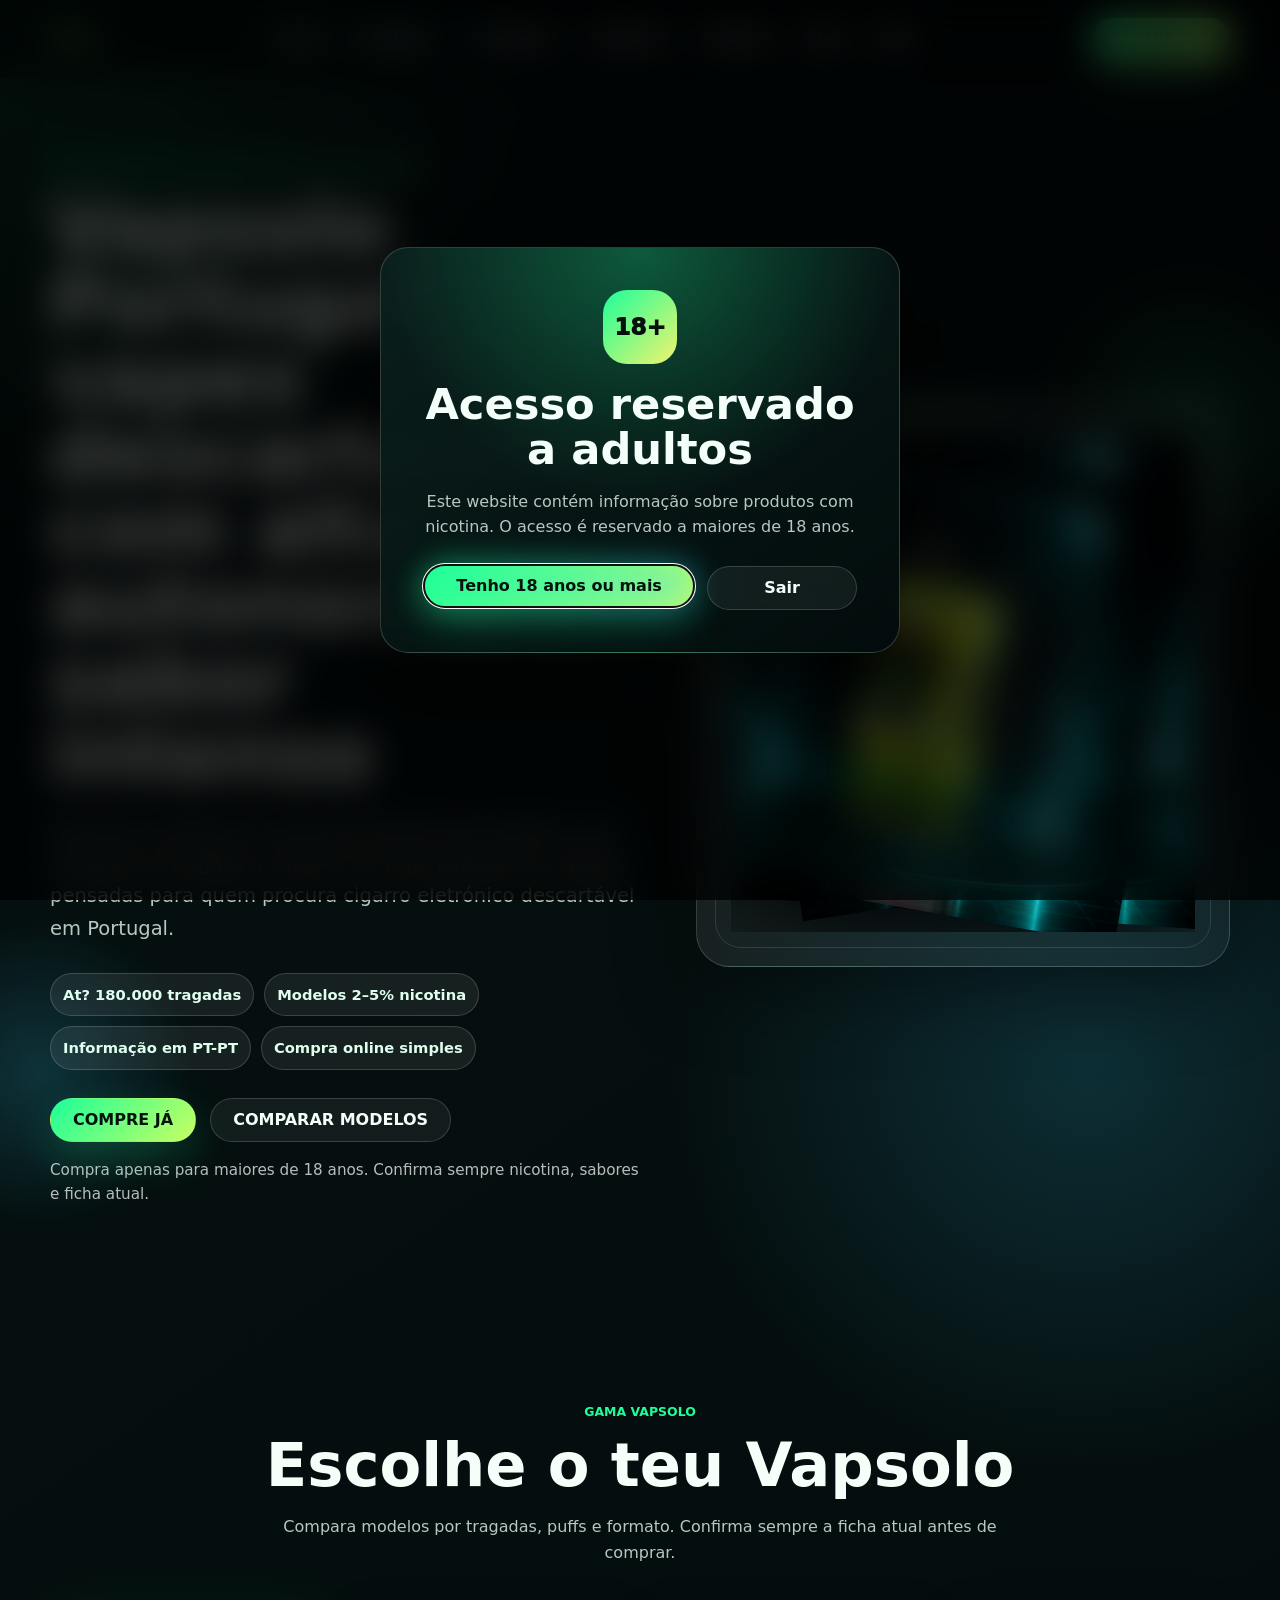
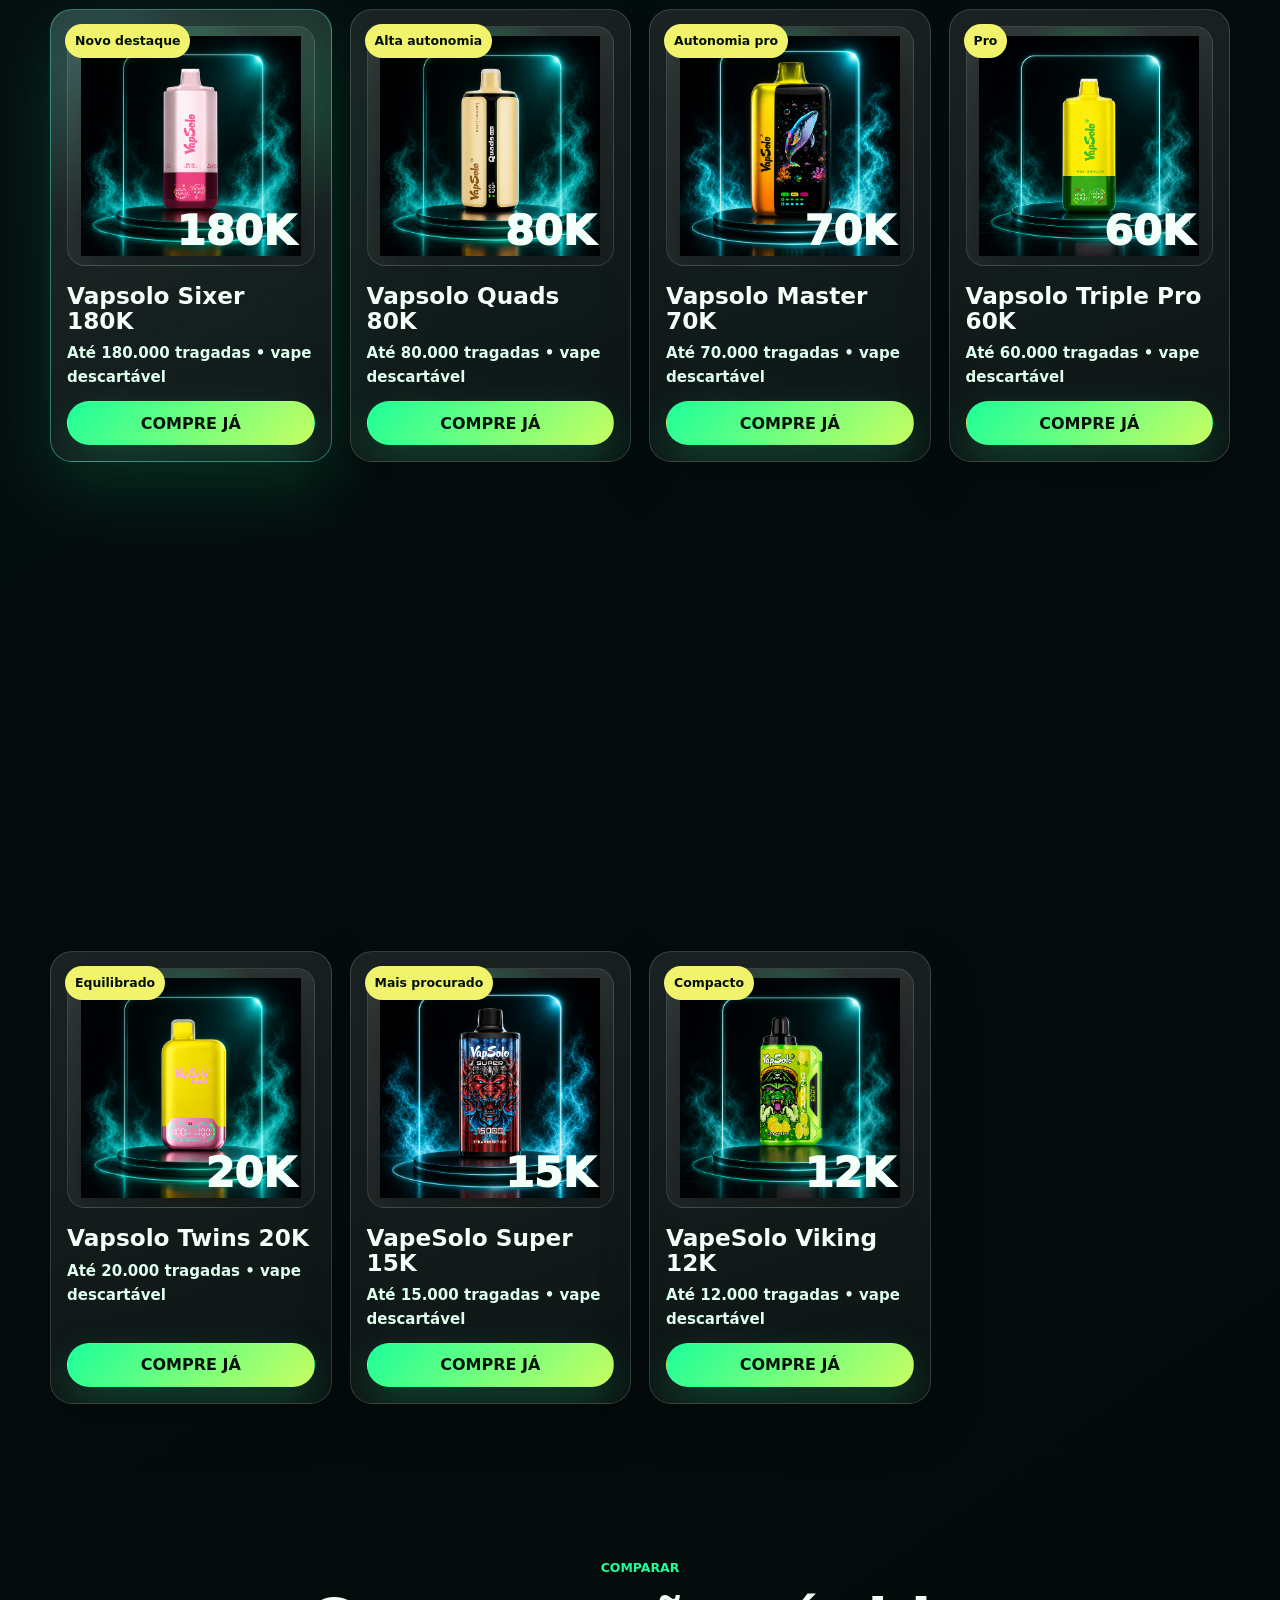
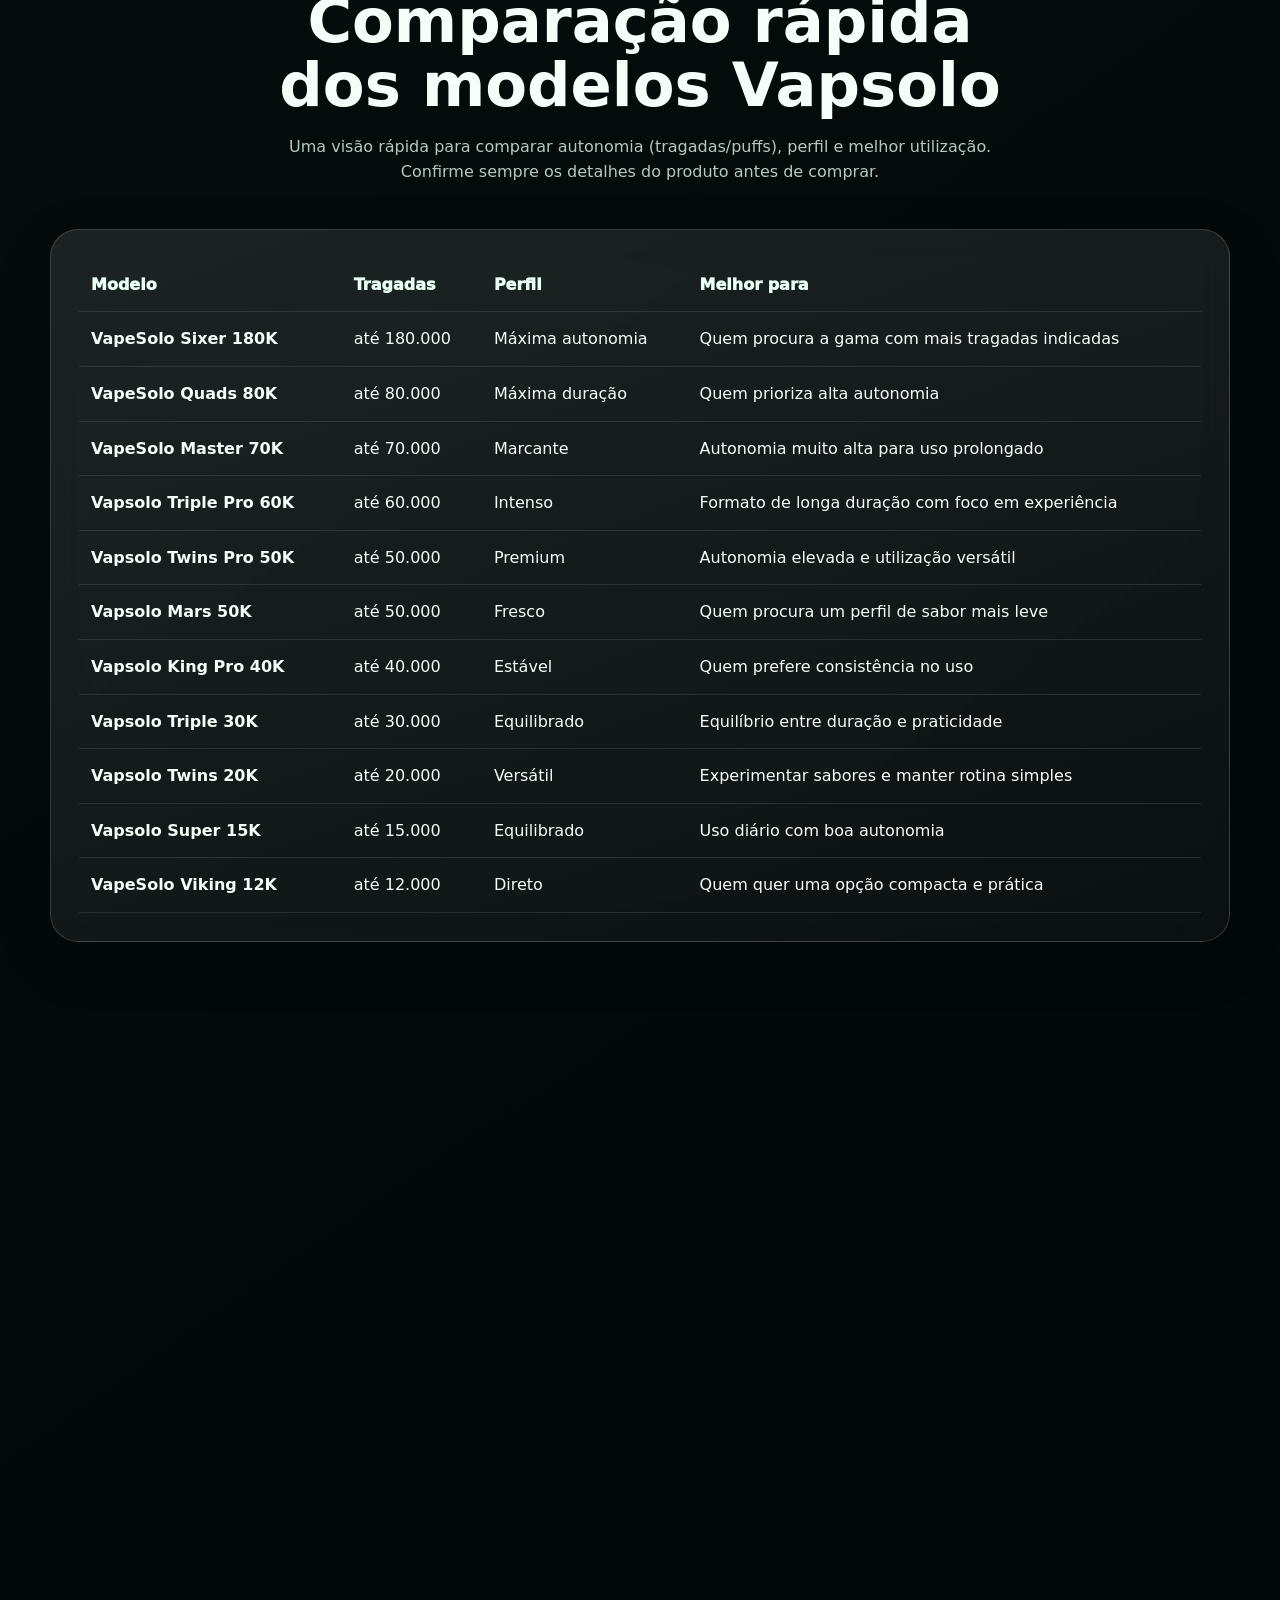
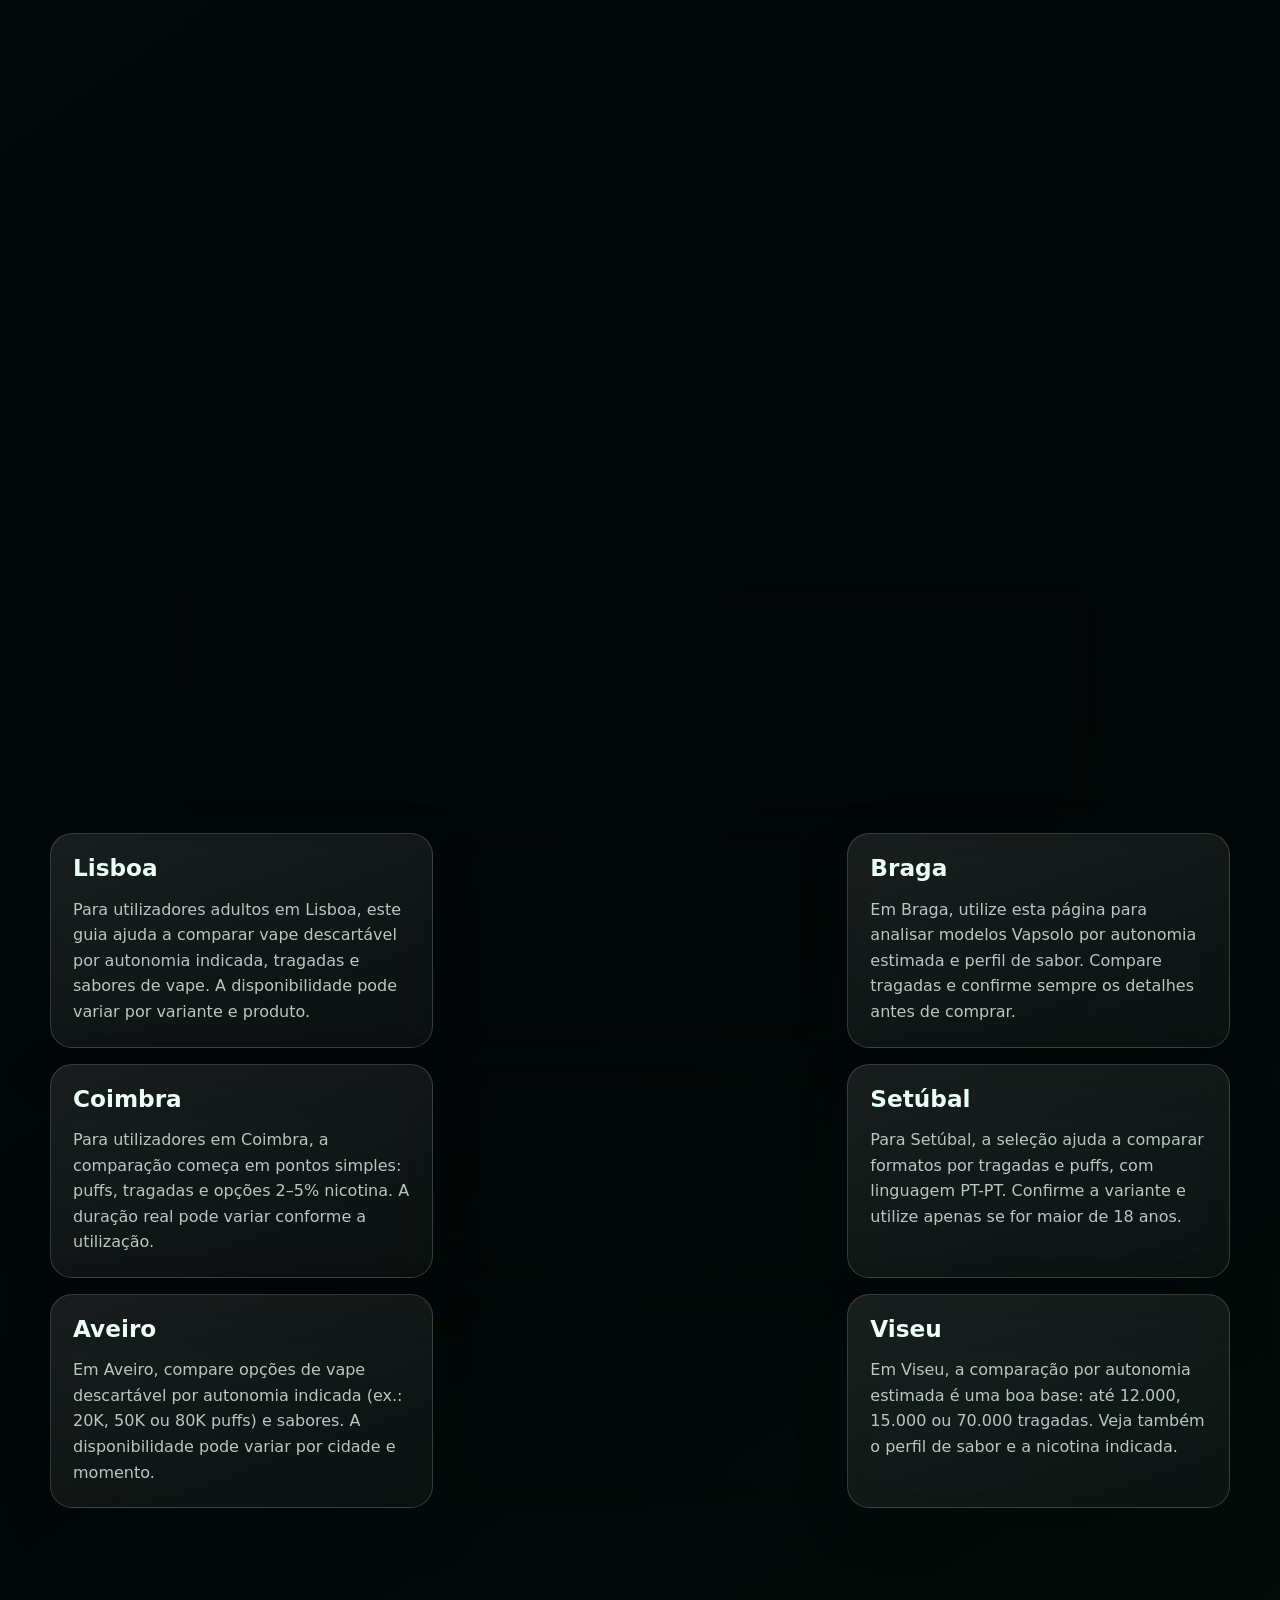
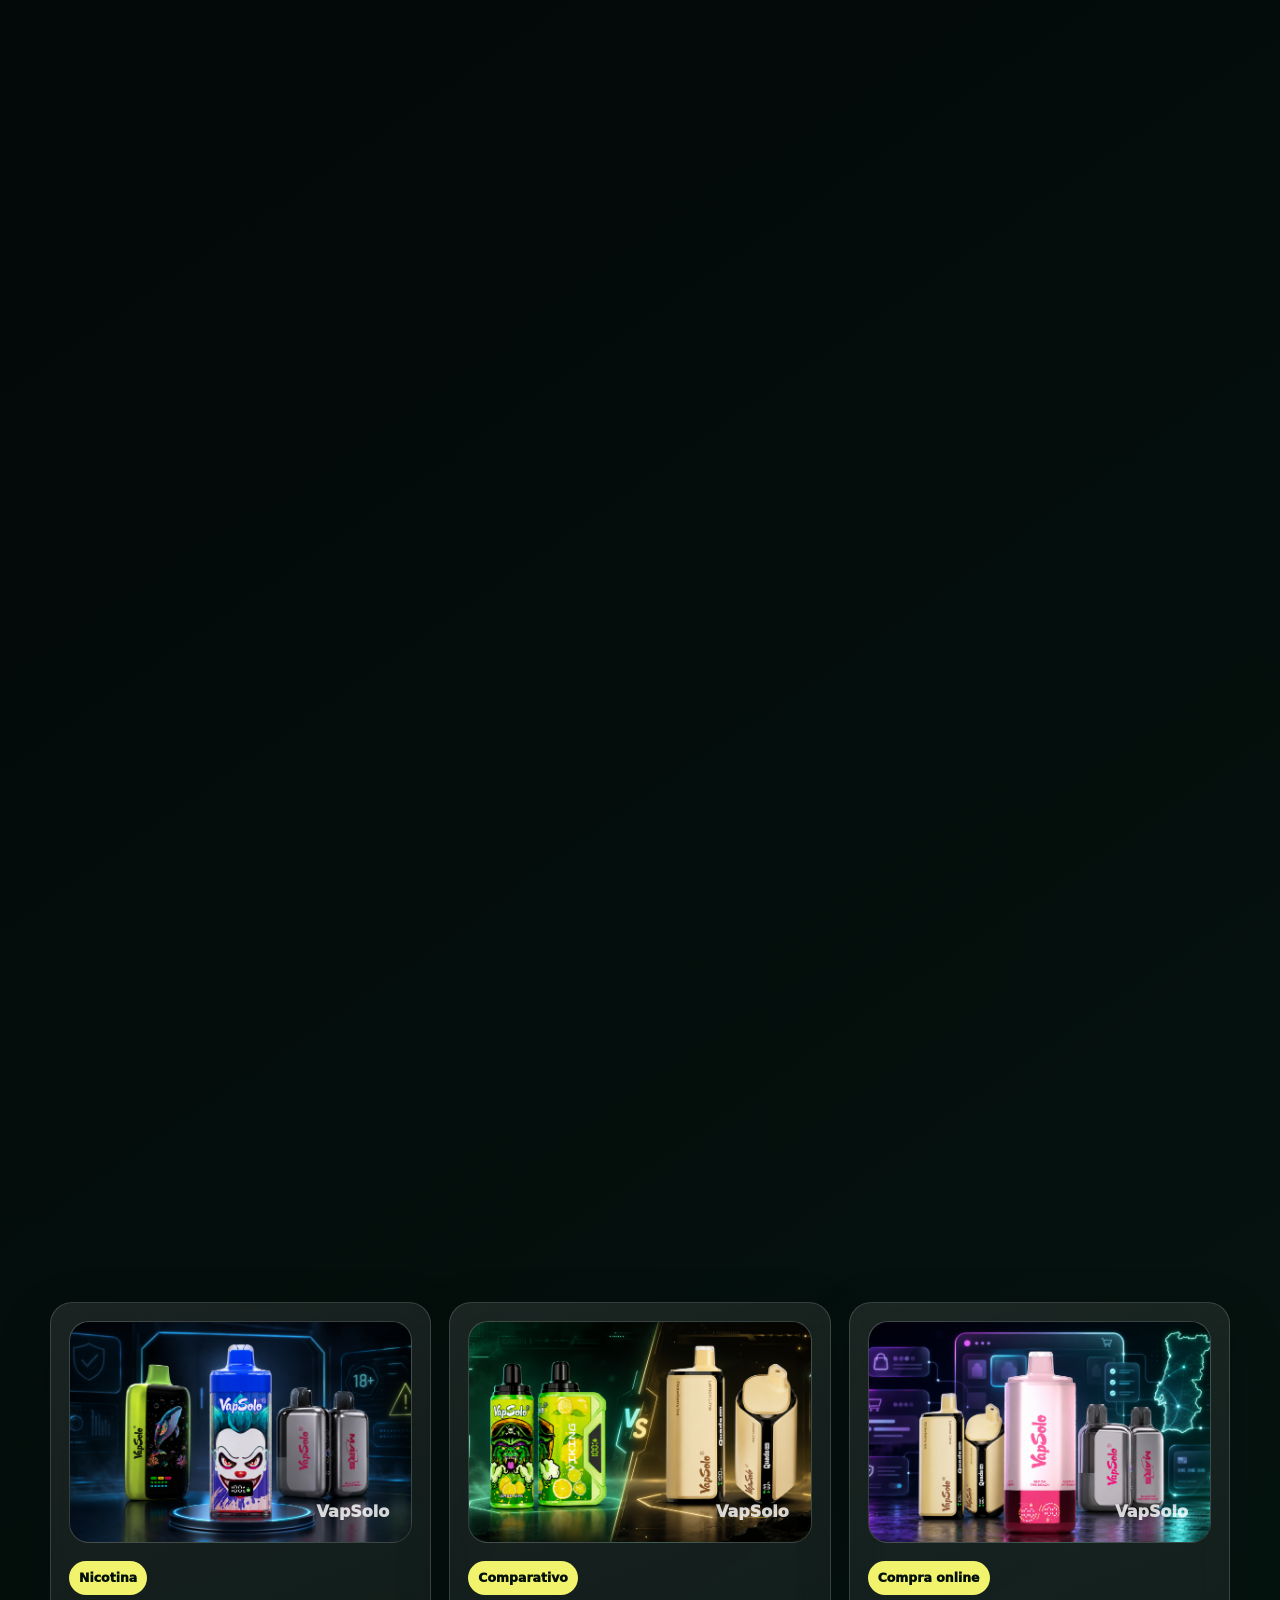
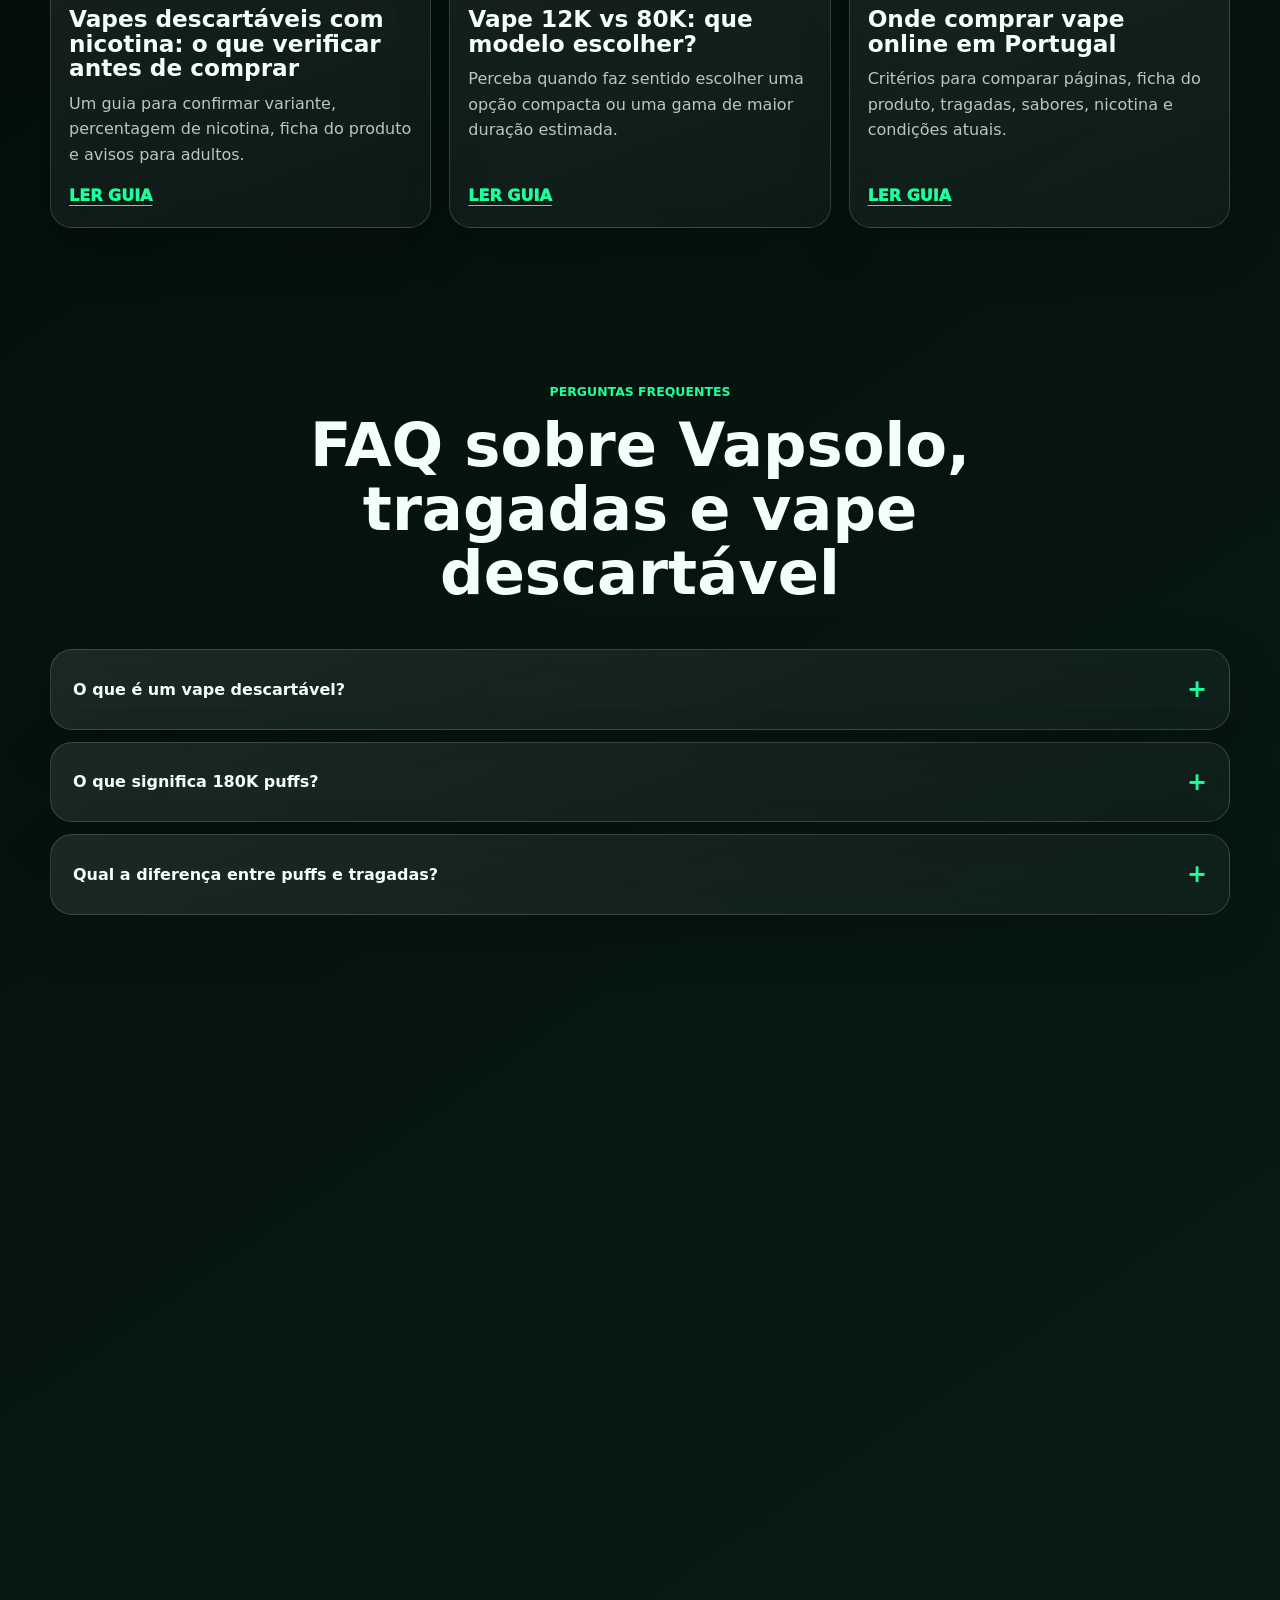
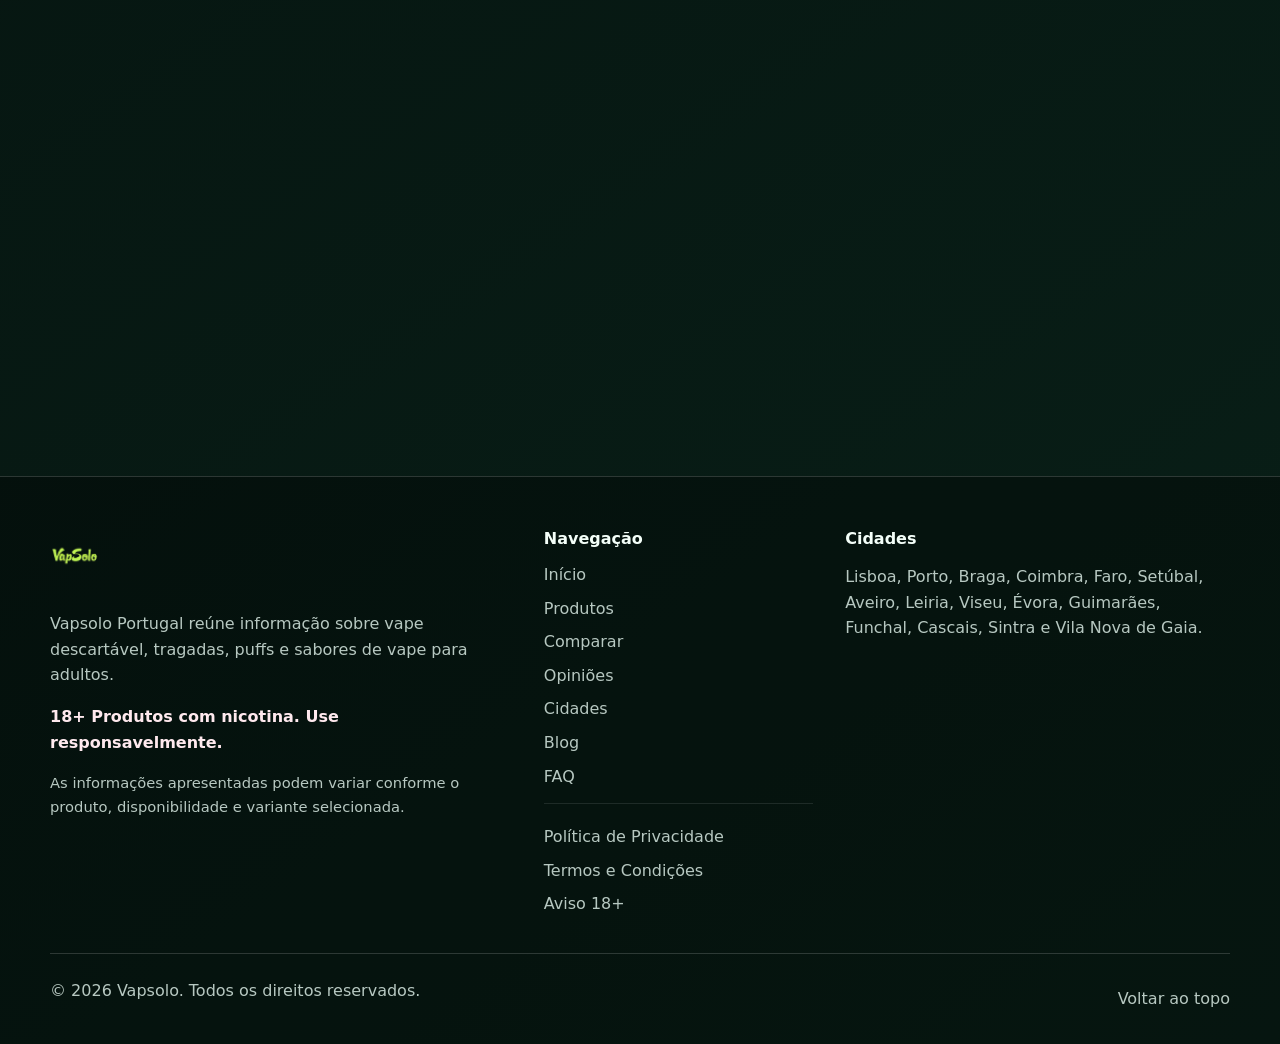
==== index.html @ e3d966e2 "first commit" ====
<!doctype html>
<html lang="pt-PT">
<head>
  <meta charset="utf-8">
  <meta name="viewport" content="width=device-width, initial-scale=1">
  <title>Vapsolo Portugal | Vape Descartável, Tragadas e Sabores de Vape</title>
  <meta name="description" content="Descubra Vapsolo em Portugal: modelos de vape descartável para adultos, com diferentes opções de tragadas, puffs, sabores de vape e nicotina 2–5%.">
  <meta name="robots" content="index, follow, max-image-preview:large">
  <meta name="theme-color" content="#071313">
  <link rel="canonical" href="https://vapesolo.pt/">

  <meta property="og:type" content="website">
  <meta property="og:url" content="https://vapesolo.pt/">
  <meta property="og:title" content="VapeSolo Portugal | Vape Descartável, Tragadas e Sabores de Vape">
  <meta property="og:description" content="Modelos VapeSolo de vape descartável para adultos em Portugal, com diferentes opções de tragadas, puffs, sabores de vape e nicotina 2–5%.">
  <meta property="og:image" content="https://vapesolo.pt/images/products/VapSolo-Quads-80K-Vape-Descartavel-Portugal-80000-Tragadas.png">
  <meta property="og:image:alt" content="VapeSolo Portugal: vape descartável para adultos">
  <meta property="og:locale" content="pt_PT">
  <meta property="og:site_name" content="Vapsolo">

  <meta name="twitter:card" content="summary_large_image">
  <meta name="twitter:title" content="Vapsolo Portugal | Vape Descartável">
  <meta name="twitter:description" content="Descubra modelos Vapsolo para adultos, com autonomia estimada, sabores de vape e compra simples em Portugal.">
  <meta name="twitter:image" content="https://vapesolo.pt/images/products/VapSolo-Quads-80K-Vape-Descartavel-Portugal-80000-Tragadas.png">

  <!-- Substituir os caminhos de ícones/OG pela versão final do projeto, se necessário. -->
  <link rel="icon" href="favicon.ico">
  <link rel="apple-touch-icon" href="apple-touch-icon.png">

  <link rel="stylesheet" href="styles.css">

  <script type="application/ld+json">
  {
    "@context": "https://schema.org",
    "@graph": [
      {
        "@type": "Organization",
        "@id": "https://vapesolo.pt/#organization",
        "name": "VapeSolo",
        "url": "https://vapesolo.pt/",
        "logo": "https://vapesolo.pt/favicon.ico"
      },
      {
        "@type": "WebSite",
        "@id": "https://vapesolo.pt/#website",
        "url": "https://vapesolo.pt/",
        "name": "VapeSolo Portugal",
        "inLanguage": "pt-PT",
        "publisher": {
          "@id": "https://vapesolo.pt/#organization"
        }
      },
      {
        "@type": "BreadcrumbList",
        "@id": "https://vapesolo.pt/#breadcrumbs",
        "itemListElement": [
          {
            "@type": "ListItem",
            "position": 1,
            "name": "Início",
            "item": "https://vapesolo.pt/"
          },
          {
            "@type": "ListItem",
            "position": 2,
            "name": "Produtos",
            "item": "https://vapesolo.pt/#produtos"
          },
          {
            "@type": "ListItem",
            "position": 3,
            "name": "Comprar",
            "item": "https://vapesolo.pt/#comprar"
          }
        ]
      },
      {
        "@type": "ItemList",
        "@id": "https://vapesolo.pt/#product-list",
        "name": "Produtos Vapsolo em Portugal",
        "itemListElement": [
          {
            "@type": "ListItem",
            "position": 1,
            "url": "https://vapesolo.pt/#vapesolo-sixer-180k",
            "name": "Vapsolo Sixer 180K",
            "description": "Vape descartável Vapsolo com até 180.000 tragadas e opções de nicotina 2–5%."
          },
          {
            "@type": "ListItem",
            "position": 2,
            "url": "https://vapesolo.pt/#vapesolo-quads-80k",
            "name": "Vapsolo Quads 80K",
            "description": "Vape descartável Vapsolo com até 80.000 tragadas e opções de nicotina 2–5%."
          },
          {
            "@type": "ListItem",
            "position": 3,
            "url": "https://vapesolo.pt/#vapesolo-master-70k",
            "name": "Vapsolo Master 70K",
            "description": "Vape descartável Vapsolo com até 70.000 tragadas e opções de nicotina 2–5%."
          },
          {
            "@type": "ListItem",
            "position": 4,
            "url": "https://vapesolo.pt/#vapesolo-triple-pro-60k",
            "name": "Vapsolo Triple Pro 60K",
            "description": "Vape descartável Vapsolo com até 60.000 tragadas e opções de nicotina 2–5%."
          },
          {
            "@type": "ListItem",
            "position": 5,
            "url": "https://vapesolo.pt/#vapesolo-twins-pro-50k",
            "name": "Vapsolo Twins Pro 50K",
            "description": "Vape descartável Vapsolo com até 50.000 tragadas e opções de nicotina 2–5%."
          },
          {
            "@type": "ListItem",
            "position": 6,
            "url": "https://vapesolo.pt/#vapesolo-mars-50k",
            "name": "VapeSolo Mars 50K",
            "description": "Vape descartável VapeSolo com até 50.000 tragadas e opções de nicotina 2–5%."
          },
          {
            "@type": "ListItem",
            "position": 7,
            "url": "https://vapesolo.pt/#vapesolo-king-pro-40k",
            "name": "Vapsolo King Pro 40K",
            "description": "Vape descartável Vapsolo com até 40.000 tragadas e opções de nicotina 2–5%."
          },
          {
            "@type": "ListItem",
            "position": 8,
            "url": "https://vapesolo.pt/#vapesolo-triple-30k",
            "name": "Vapsolo Triple 30K",
            "description": "Vape descartável Vapsolo com até 30.000 tragadas e opções de nicotina 2–5%."
          },
          {
            "@type": "ListItem",
            "position": 9,
            "url": "https://vapesolo.pt/#vapesolo-twins-20k",
            "name": "Vapsolo Twins 20K",
            "description": "Vape descartável Vapsolo com até 20.000 tragadas e opções de nicotina 2–5%."
          },
          {
            "@type": "ListItem",
            "position": 10,
            "url": "https://vapesolo.pt/#vapesolo-super-15k",
            "name": "VapeSolo Super 15K",
            "description": "Vape descartável VapeSolo com até 15.000 tragadas e opções de nicotina 2–5%."
          },
          {
            "@type": "ListItem",
            "position": 11,
            "url": "https://vapesolo.pt/#vapesolo-viking-12k",
            "name": "VapeSolo Viking 12K",
            "description": "Vape descartável VapeSolo com até 12.000 tragadas e opções de nicotina 2–5%."
          }
        ]
      },
      {
        "@type": "FAQPage",
        "@id": "https://vapesolo.pt/#faq-schema",
        "mainEntity": [
          {
            "@type": "Question",
            "name": "O que ? um vape descart?vel?",
            "acceptedAnswer": {
              "@type": "Answer",
              "text": "? um dispositivo de vaporiza??o pensado para utiliza??o simples, normalmente sem recarga de l?quido. Deve ser usado apenas por adultos e com aten??o ? informa??o de nicotina."
            }
          },
          {
            "@type": "Question",
            "name": "O que significa 180K puffs?",
            "acceptedAnswer": {
              "@type": "Answer",
              "text": "180K puffs significa uma indica??o aproximada de at? 180.000 tragadas. A autonomia real pode variar conforme a frequ?ncia e intensidade de utiliza??o."
            }
          },
          {
            "@type": "Question",
            "name": "Qual a diferen?a entre puffs e tragadas?",
            "acceptedAnswer": {
              "@type": "Answer",
              "text": "Puffs ? o termo internacional para tragadas. Quando v? 15K, 80K ou 180K puffs, est? a ver uma estimativa de tragadas indicada pelo modelo."
            }
          },
          {
            "@type": "Question",
            "name": "Os produtos Vapsolo t?m nicotina?",
            "acceptedAnswer": {
              "@type": "Answer",
              "text": "Alguns modelos Vapsolo podem estar dispon?veis em op??es de nicotina 2?5%. Tamb?m pode aparecer escrito como VapeSolo em algumas pesquisas. Verifique sempre a variante concreta antes de comprar."
            }
          },
          {
            "@type": "Question",
            "name": "Este website ? indicado para menores de 18 anos?",
            "acceptedAnswer": {
              "@type": "Answer",
              "text": "N?o. A informa??o ? reservada a maiores de 18 anos porque os produtos podem conter nicotina."
            }
          },
          {
            "@type": "Question",
            "name": "O que devo confirmar antes de comprar?",
            "acceptedAnswer": {
              "@type": "Answer",
              "text": "Confirme a variante, percentagem de nicotina, sabores dispon?veis, autonomia estimada, condi??es de compra e se o produto ? adequado apenas para maiores de 18 anos."
            }
          }
        ]
      },
      {
        "@type": "Blog",
        "@id": "https://vapesolo.pt/blog.html#blog",
        "name": "Blog Vapsolo Portugal",
        "url": "https://vapesolo.pt/blog.html",
        "inLanguage": "pt-PT",
        "publisher": {
          "@id": "https://vapesolo.pt/#organization"
        },
        "blogPost": [
          {
            "@type": "BlogPosting",
            "headline": "O que significa 80K puffs num vape descartável?",
            "url": "https://vapesolo.pt/blog-o-que-significa-80k-puffs-vape-descartavel.html"
          },
          {
            "@type": "BlogPosting",
            "headline": "Como escolher um vape descartável por número de tragadas",
            "url": "https://vapesolo.pt/blog-escolher-vape-descartavel-por-tragadas.html"
          },
          {
            "@type": "BlogPosting",
            "headline": "Sabores de vape mais procurados em Portugal",
            "url": "https://vapesolo.pt/blog-sabores-de-vape-mais-procurados-portugal.html"
          },
          {
            "@type": "BlogPosting",
            "headline": "Vapes descartáveis com nicotina: o que verificar antes de comprar",
            "url": "https://vapesolo.pt/blog-vapes-descartaveis-com-nicotina.html"
          },
          {
            "@type": "BlogPosting",
            "headline": "Vape 12K vs 80K: que modelo escolher?",
            "url": "https://vapesolo.pt/blog-vape-12k-vs-80k.html"
          },
          {
            "@type": "BlogPosting",
            "headline": "Onde comprar vape online em Portugal",
            "url": "https://vapesolo.pt/blog-onde-comprar-vape-online-portugal.html"
          }
        ]
      }
    ]
  }
  </script>
</head>
<body>
  <a class="skip-link" href="#conteudo">Saltar para o conteúdo</a>

  <div class="age-modal" id="ageModal" role="dialog" aria-modal="true" aria-labelledby="ageTitle" aria-describedby="ageDescription" hidden>
    <div class="age-modal__panel">
      <span class="age-modal__mark">18+</span>
      <h2 id="ageTitle">Acesso reservado a adultos</h2>
      <p id="ageDescription">Este website contém informação sobre produtos com nicotina. O acesso é reservado a maiores de 18 anos.</p>
      <div class="age-modal__actions">
        <button class="btn btn--primary" id="confirmAge" type="button">Tenho 18 anos ou mais</button>
        <button class="btn btn--ghost" id="leaveSite" type="button">Sair</button>
      </div>
    </div>
  </div>

  <header class="site-header" id="topo">
    <nav class="nav container" aria-label="Navegação principal">
      <a class="brand" href="#inicio" aria-label="Vapsolo página inicial">
        <img class="brand__logo" src="favicon.ico" alt="Vapsolo Portugal logo" width="46" height="46">
      </a>
      <button class="nav-toggle" id="navToggle" type="button" aria-label="Abrir menu" aria-controls="navMenu" aria-expanded="false">
        <span></span><span></span><span></span>
      </button>
      <div class="nav-menu" id="navMenu">
        <a href="#inicio">In&iacute;cio</a>
        <a href="#produtos">Produtos</a>
        <a href="#comparacao">Comparar</a>
        <a href="#opinioes">Opini&otilde;es</a>
        <a href="#cidades">Cidades</a>
        <a href="blog.html">Blog</a>
        <a href="#faq">FAQ</a>
      </div>
      <a class="btn btn--nav" href="https://vapeportugal.pt/collections/vapsolo-vapes-descartaveis-portugal"  >COMPRE J&Aacute;</a>
    </nav>
  </header>

  <main id="conteudo">
    <section class="hero section" id="inicio">
      <div class="orb orb--one"></div>
      <div class="orb orb--two"></div>
      <div class="container hero__grid">
        <div class="hero__copy reveal">
          <p class="eyebrow">Vape descartável para adultos em Portugal</p>
          <h1>Vapsolo Portugal: vapes descartáveis com alta autonomia e sabor intenso</h1>
          <p class="hero__lead">Descubra modelos de vape descartável para adultos, com milhares de tragadas, sabores de vape populares e opções pensadas para quem procura cigarro eletrónico descartável em Portugal.</p>
          <div class="hero__badges" aria-label="Destaques Vapsolo">
            <span>At? 180.000 tragadas</span>
            <span>Modelos 2–5% nicotina</span>
            <span>Informação em PT-PT</span>
            <span>Compra online simples</span>
          </div>
          <div class="hero__actions cta-group">
            <a class="btn btn--primary" href="https://vapeportugal.pt/collections/vapsolo-vapes-descartaveis-portugal"  >COMPRE J&Aacute;</a>
            <a class="btn btn--secondary" href="#comparacao">COMPARAR MODELOS</a>
          </div>
          <p class="hero__note">Compra apenas para maiores de 18 anos. Confirma sempre nicotina, sabores e ficha atual.</p>
        </div>
        <div class="hero__showcase reveal" data-delay="150">
          <div class="showcase-card">
            <div class="hero-products" aria-label="VapeSolo Portugal vapes descart&aacute;veis com muitas tragadas">
              <img class="hero-products__main" src="images/products/VapSolo-Sixer-180K-Vape-Descartavel-Portugal-180000-Tragadas.png" alt="VapeSolo Portugal vapes descart&aacute;veis com muitas tragadas" loading="eager">
              <img class="hero-products__secondary" src="images/products/VapSolo-Mars-50K-Vape-Descartavel-Portugal-50000-Tragadas.png" alt="VapeSolo Mars 50K vape descart&aacute;vel com 50000 tragadas" loading="eager">
              <img class="hero-products__compact" src="images/products/VapSolo-Viking_12K_Vape_Descartavel_Portugal_12000_Tragadas.png" alt="Vapsolo Viking 12K vape descart&aacute;vel com 12000 tragadas" loading="eager">
            </div>
            <div class="showcase-card__note">
              <strong>Alta autonomia</strong>
              <span>Modelos com diferentes tragadas e sabores</span>
            </div>
          </div>
        </div>
      </div>
    </section>


    <section class="products section" id="produtos">
      <div class="container">
        <div class="section-heading reveal">
          <p class="eyebrow">Gama Vapsolo</p>
          <h2>Escolhe o teu Vapsolo</h2>
          <p>Compara modelos por tragadas, puffs e formato. Confirma sempre a ficha atual antes de comprar.</p>
        </div>

                <div class="product-grid">
          <article class="product-card reveal product-card--featured" id="vapesolo-sixer-180k">
            <span class="product-card__badge">Novo destaque</span>
            <div class="product-card__image">
              <img src="images/products/VapSolo-Sixer-180K-Vape-Descartavel-Portugal-180000-Tragadas.png" alt="Vapsolo Sixer 180K vape descart&aacute;vel em Portugal com 180000 tragadas" loading="lazy">
              <span aria-hidden="true">180K</span>
            </div>
            <h3>Vapsolo Sixer 180K</h3>
            <p class="product-card__meta">At&eacute; 180.000 tragadas &bull; vape descart&aacute;vel</p>
            <a class="btn btn--product" href="https://vapeportugal.pt/products/vapsolo-sixer-180k-vape-descartavel-portugal"  >COMPRE J&Aacute;</a>
          </article>

          <article class="product-card reveal" id="vapesolo-quads-80k">
            <span class="product-card__badge">Alta autonomia</span>
            <div class="product-card__image">
              <img src="images/products/VapSolo-Quads-80K-Vape-Descartavel-Portugal-80000-Tragadas.png" alt="Vapsolo Quads 80K vape descart&aacute;vel com 80000 tragadas" loading="lazy">
              <span aria-hidden="true">80K</span>
            </div>
            <h3>Vapsolo Quads 80K</h3>
            <p class="product-card__meta">At&eacute; 80.000 tragadas &bull; vape descart&aacute;vel</p>
            <a class="btn btn--product" href="https://vapeportugal.pt/products/vapsolo-quads-80k-vape-descartavel-portugal"  >COMPRE J&Aacute;</a>
          </article>

          <article class="product-card reveal" id="vapesolo-master-70k">
            <span class="product-card__badge">Autonomia pro</span>
            <div class="product-card__image">
              <img src="images/products/VapSolo-Master-70K-Vape-Descartavel-Portugal-70000-Tragadas.png" alt="VapeSolo Master 70K vape descart&aacute;vel com 70000 tragadas" loading="lazy">
              <span aria-hidden="true">70K</span>
            </div>
            <h3>Vapsolo Master 70K</h3>
            <p class="product-card__meta">At&eacute; 70.000 tragadas &bull; vape descart&aacute;vel</p>
            <a class="btn btn--product" href="https://vapeportugal.pt/products/vapsolo-master-70k-vape-descartavel-portugal"  >COMPRE J&Aacute;</a>
          </article>

          <article class="product-card reveal" id="vapesolo-triple-pro-60k">
            <span class="product-card__badge">Pro</span>
            <div class="product-card__image">
              <img src="images/products/VapSolo-Triple-Pro-60K-Vape-Descartavel-Portugal-60000-Tragadas.png" alt="VapeSolo Triple Pro 60K vape descart&aacute;vel com 60000 tragadas" loading="lazy">
              <span aria-hidden="true">60K</span>
            </div>
            <h3>Vapsolo Triple Pro 60K</h3>
            <p class="product-card__meta">At&eacute; 60.000 tragadas &bull; vape descart&aacute;vel</p>
            <a class="btn btn--product" href="https://vapeportugal.pt/products/vapsolo-triple-pro-60k-vape-descartavel-portugal"  >COMPRE J&Aacute;</a>
          </article>

          <article class="product-card reveal" id="vapesolo-twins-pro-50k">
            <span class="product-card__badge">Duplo estilo</span>
            <div class="product-card__image">
              <img src="images/products/VapSolo_Twins_Pro_50K_Vape_Descartavel_Portugal_50000_Tragadas.png" alt="Vapsolo Twins Pro 50K vape descart&aacute;vel com 50000 tragadas" loading="lazy">
              <span aria-hidden="true">50K</span>
            </div>
            <h3>Vapsolo Twins Pro 50K</h3>
            <p class="product-card__meta">At&eacute; 50.000 tragadas &bull; vape descart&aacute;vel</p>
            <a class="btn btn--product" href="https://vapeportugal.pt/products/vapsolo-twins-pro-50k-vape-descartavel-portugal"  >COMPRE J&Aacute;</a>
          </article>

          <article class="product-card reveal" id="vapesolo-mars-50k">
            <span class="product-card__badge">Novo</span>
            <div class="product-card__image">
              <img src="images/products/VapSolo-Mars-50K-Vape-Descartavel-Portugal-50000-Tragadas.png" alt="Vapsolo Mars 50K vape descart&aacute;vel com 50000 tragadas" loading="lazy">
              <span aria-hidden="true">50K</span>
            </div>
            <h3>VapeSolo Mars 50K</h3>
            <p class="product-card__meta">At&eacute; 50.000 tragadas &bull; vape descart&aacute;vel</p>
            <a class="btn btn--product" href="https://vapeportugal.pt/products/vapsolo-mars-50k-vape-descartavel-portugal"  >COMPRE J&Aacute;</a>
          </article>

          <article class="product-card reveal" id="vapesolo-king-pro-40k">
            <span class="product-card__badge">Premium</span>
            <div class="product-card__image">
              <img src="images/products/VapSolo_King_Pro_40K_Vape_Descartavel_Portugal_40000_Tragadas.png" alt="Vapsolo King Pro 40K vape descart&aacute;vel com 40000 tragadas" loading="lazy">
              <span aria-hidden="true">40K</span>
            </div>
            <h3>Vapsolo King Pro 40K</h3>
            <p class="product-card__meta">At&eacute; 40.000 tragadas &bull; vape descart&aacute;vel</p>
            <a class="btn btn--product" href="https://vapeportugal.pt/products/vapsolo-king-pro-40k-vape-descartavel-portugal"  >COMPRE J&Aacute;</a>
          </article>

          <article class="product-card reveal" id="vapesolo-triple-30k">
            <span class="product-card__badge">Vers&aacute;til</span>
            <div class="product-card__image">
              <img src="images/products/VapSolo-Triple-30K-Vape-Descartavel-Portugal-30000-Tragadas.png" alt="VapeSolo Triple 30K vape descart&aacute;vel com 30000 tragadas" loading="lazy">
              <span aria-hidden="true">30K</span>
            </div>
            <h3>Vapsolo Triple 30K</h3>
            <p class="product-card__meta">At&eacute; 30.000 tragadas &bull; vape descart&aacute;vel</p>
            <a class="btn btn--product" href="https://vapeportugal.pt/products/vapsolo-triple-30k-vape-descartavel-portugal"  >COMPRE J&Aacute;</a>
          </article>

          <article class="product-card reveal" id="vapesolo-twins-20k">
            <span class="product-card__badge">Equilibrado</span>
            <div class="product-card__image">
              <img src="images/products/VapSolo-Twins-20K-Vape-Descartavel-Portugal-20000-Tragadas.png" alt="VapeSolo Twins 20K vape descart&aacute;vel com 20000 tragadas" loading="lazy">
              <span aria-hidden="true">20K</span>
            </div>
            <h3>Vapsolo Twins 20K</h3>
            <p class="product-card__meta">At&eacute; 20.000 tragadas &bull; vape descart&aacute;vel</p>
            <a class="btn btn--product" href="https://vapeportugal.pt/products/vapsolo-twins-20k-vape-descartavel-portugal"  >COMPRE J&Aacute;</a>
          </article>

          <article class="product-card reveal" id="vapesolo-super-15k">
            <span class="product-card__badge">Mais procurado</span>
            <div class="product-card__image">
              <img src="images/products/VapSolo-Super-15K-Vape-Descartavel-Portugal-15000-Tragadas.png" alt="Vapsolo Super 15K vape descart&aacute;vel com 15000 tragadas" loading="lazy">
              <span aria-hidden="true">15K</span>
            </div>
            <h3>VapeSolo Super 15K</h3>
            <p class="product-card__meta">At&eacute; 15.000 tragadas &bull; vape descart&aacute;vel</p>
            <a class="btn btn--product" href="https://vapeportugal.pt/products/vapsolo-super-15k-vape-descartavel-portugal"  >COMPRE J&Aacute;</a>
          </article>

          <article class="product-card reveal" id="vapesolo-viking-12k">
            <span class="product-card__badge">Compacto</span>
            <div class="product-card__image">
              <img src="images/products/VapSolo-Viking_12K_Vape_Descartavel_Portugal_12000_Tragadas.png" alt="Vapsolo Viking 12K vape descart&aacute;vel com 12000 tragadas" loading="lazy">
              <span aria-hidden="true">12K</span>
            </div>
            <h3>VapeSolo Viking 12K</h3>
            <p class="product-card__meta">At&eacute; 12.000 tragadas &bull; vape descart&aacute;vel</p>
            <a class="btn btn--product" href="https://vapeportugal.pt/products/vapsolo-viking-12k-vape-descartavel-portugal"  >COMPRE J&Aacute;</a>
          </article>
        </div>
      </div>
    </section>



    <section class="comparison section section--compact" id="comparacao">
      <div class="container">
        <div class="section-heading reveal">
          <p class="eyebrow">Comparar</p>
          <h2>Comparação rápida dos modelos Vapsolo</h2>
          <p>Uma visão rápida para comparar autonomia (tragadas/puffs), perfil e melhor utilização. Confirme sempre os detalhes do produto antes de comprar.</p>
        </div>

        <div class="table-wrap reveal" role="region" aria-label="Tabela de comparação Vapsolo">
          <table class="compare-table">
            <thead>
              <tr>
                <th scope="col">Modelo</th>
                <th scope="col">Tragadas</th>
                <th scope="col">Perfil</th>
                <th scope="col">Melhor para</th>
              </tr>
            </thead>
            <tbody>
              <tr><th scope="row">VapeSolo Sixer 180K</th><td>at&eacute; 180.000</td><td>M&aacute;xima autonomia</td><td>Quem procura a gama com mais tragadas indicadas</td></tr>
              <tr><th scope="row">VapeSolo Quads 80K</th><td>at&eacute; 80.000</td><td>M&aacute;xima dura&ccedil;&atilde;o</td><td>Quem prioriza alta autonomia</td></tr>
              <tr><th scope="row">VapeSolo Master 70K</th><td>at&eacute; 70.000</td><td>Marcante</td><td>Autonomia muito alta para uso prolongado</td></tr>
              <tr><th scope="row">Vapsolo Triple Pro 60K</th><td>at&eacute; 60.000</td><td>Intenso</td><td>Formato de longa dura&ccedil;&atilde;o com foco em experi&ecirc;ncia</td></tr>
              <tr><th scope="row">Vapsolo Twins Pro 50K</th><td>at&eacute; 50.000</td><td>Premium</td><td>Autonomia elevada e utiliza&ccedil;&atilde;o vers&aacute;til</td></tr>
              <tr><th scope="row">Vapsolo Mars 50K</th><td>at&eacute; 50.000</td><td>Fresco</td><td>Quem procura um perfil de sabor mais leve</td></tr>
              <tr><th scope="row">Vapsolo King Pro 40K</th><td>at&eacute; 40.000</td><td>Est&aacute;vel</td><td>Quem prefere consist&ecirc;ncia no uso</td></tr>
              <tr><th scope="row">Vapsolo Triple 30K</th><td>at&eacute; 30.000</td><td>Equilibrado</td><td>Equil&iacute;brio entre dura&ccedil;&atilde;o e praticidade</td></tr>
              <tr><th scope="row">Vapsolo Twins 20K</th><td>at&eacute; 20.000</td><td>Vers&aacute;til</td><td>Experimentar sabores e manter rotina simples</td></tr>
              <tr><th scope="row">Vapsolo Super 15K</th><td>at&eacute; 15.000</td><td>Equilibrado</td><td>Uso di&aacute;rio com boa autonomia</td></tr>
              <tr><th scope="row">VapeSolo Viking 12K</th><td>at&eacute; 12.000</td><td>Direto</td><td>Quem quer uma op&ccedil;&atilde;o compacta e pr&aacute;tica</td></tr>
            </tbody>
          </table>
        </div>

        <div class="compare-cards reveal" aria-label="Compara&ccedil;&atilde;o em cart&otilde;es (mobile)">
          <article class="compare-card">
            <h3>VapeSolo Sixer 180K</h3>
            <p><strong>Tragadas:</strong> at&eacute; 180.000</p>
            <p><strong>Perfil:</strong> M&aacute;xima autonomia</p>
            <p><strong>Melhor para:</strong> Quem procura a gama com mais tragadas indicadas</p>
          </article>
          <article class="compare-card">
            <h3>VapeSolo Quads 80K</h3>
            <p><strong>Tragadas:</strong> at&eacute; 80.000</p>
            <p><strong>Perfil:</strong> M&aacute;xima dura&ccedil;&atilde;o</p>
            <p><strong>Melhor para:</strong> Quem prioriza alta autonomia</p>
          </article>
          <article class="compare-card">
            <h3>Vapsolo Master 70K</h3>
            <p><strong>Tragadas:</strong> at&eacute; 70.000</p>
            <p><strong>Perfil:</strong> Marcante</p>
            <p><strong>Melhor para:</strong> Autonomia muito alta para uso prolongado</p>
          </article>
          <article class="compare-card">
            <h3>Vapsolo Triple Pro 60K</h3>
            <p><strong>Tragadas:</strong> at&eacute; 60.000</p>
            <p><strong>Perfil:</strong> Intenso</p>
            <p><strong>Melhor para:</strong> Formato de longa dura&ccedil;&atilde;o com foco em experi&ecirc;ncia</p>
          </article>
          <article class="compare-card">
            <h3>Vapsolo Twins Pro 50K</h3>
            <p><strong>Tragadas:</strong> at&eacute; 50.000</p>
            <p><strong>Perfil:</strong> Premium</p>
            <p><strong>Melhor para:</strong> Autonomia elevada e utiliza&ccedil;&atilde;o vers&aacute;til</p>
          </article>
          <article class="compare-card">
            <h3>Vapsolo Mars 50K</h3>
            <p><strong>Tragadas:</strong> at&eacute; 50.000</p>
            <p><strong>Perfil:</strong> Fresco</p>
            <p><strong>Melhor para:</strong> Quem procura um perfil de sabor mais leve</p>
          </article>
          <article class="compare-card">
            <h3>Vapsolo King Pro 40K</h3>
            <p><strong>Tragadas:</strong> at&eacute; 40.000</p>
            <p><strong>Perfil:</strong> Est&aacute;vel</p>
            <p><strong>Melhor para:</strong> Quem prefere consist&ecirc;ncia no uso</p>
          </article>
          <article class="compare-card">
            <h3>Vapsolo Triple 30K</h3>
            <p><strong>Tragadas:</strong> at&eacute; 30.000</p>
            <p><strong>Perfil:</strong> Equilibrado</p>
            <p><strong>Melhor para:</strong> Equil&iacute;brio entre dura&ccedil;&atilde;o e praticidade</p>
          </article>
          <article class="compare-card">
            <h3>Vapsolo Twins 20K</h3>
            <p><strong>Tragadas:</strong> at&eacute; 20.000</p>
            <p><strong>Perfil:</strong> Vers&aacute;til</p>
            <p><strong>Melhor para:</strong> Experimentar sabores e manter rotina simples</p>
          </article>
          <article class="compare-card">
            <h3>VapeSolo Super 15K</h3>
            <p><strong>Tragadas:</strong> at&eacute; 15.000</p>
            <p><strong>Perfil:</strong> Equilibrado</p>
            <p><strong>Melhor para:</strong> Uso di&aacute;rio com boa autonomia</p>
          </article>
          <article class="compare-card">
            <h3>VapeSolo Viking 12K</h3>
            <p><strong>Tragadas:</strong> at&eacute; 12.000</p>
            <p><strong>Perfil:</strong> Direto</p>
            <p><strong>Melhor para:</strong> Quem quer uma op&ccedil;&atilde;o compacta e pr&aacute;tica</p>
          </article>
        </div>
        <div class="section-cta reveal">
          <a class="btn btn--primary" href="https://vapeportugal.pt/collections/vapsolo-vapes-descartaveis-portugal"  >VER TODOS OS VAPSOLO</a>
        </div>
      </div>
    </section>







    <section class="testimonials section section--compact" id="opinioes" aria-label="Opini&otilde;es sobre VapeSolo">
      <div class="container">
        <div class="section-heading reveal">
          <p class="eyebrow">Confian&ccedil;a</p>
          <h2>Opini&otilde;es sobre Vapsolo</h2>
          <p>Alguns coment&aacute;rios sobre autonomia, sabores e experi&ecirc;ncia de compra online.</p>
        </div>
        <div class="testimonial-grid">
          <article class="testimonial-card reveal">
            <p>&ldquo;Gostei da facilidade em comparar modelos por tragadas e sabores antes de escolher.&rdquo;</p>
            <span>Marco, Lisboa</span>
          </article>
          <article class="testimonial-card reveal">
            <p>&ldquo;O guia ajudou-me a perceber melhor a diferen&ccedil;a entre 12K, 50K, 80K e modelos de maior autonomia.&rdquo;</p>
            <span>Joana, Porto</span>
          </article>
          <article class="testimonial-card reveal">
            <p>&ldquo;A informa&ccedil;&atilde;o sobre nicotina e utiliza&ccedil;&atilde;o respons&aacute;vel est&aacute; clara e direta.&rdquo;</p>
            <span>Rui, Braga</span>
          </article>
          <article class="testimonial-card reveal">
            <p>&ldquo;Consegui chegar rapidamente aos modelos Vapsolo na VapePortugal.pt.&rdquo;</p>
            <span>In&ecirc;s, Coimbra</span>
          </article>
        </div>
        <div class="testimonials__actions reveal">
          <p>Sec&ccedil;&atilde;o informativa e ilustrativa. Confirma sempre a ficha atual do produto antes de comprar.</p>
          <a class="btn btn--primary" href="https://vapeportugal.pt/collections/vapsolo-vapes-descartaveis-portugal"  >COMPRE J&Aacute;</a>
        </div>
      </div>
    </section>

    <section class="cities section" id="cidades">
      <div class="container">
        <div class="section-heading reveal">
          <p class="eyebrow">Portugal</p>
          <h2>Vapsolo em Portugal: informação para várias cidades</h2>
          <p>Este website ajuda utilizadores adultos a descobrir opções de vape Vapsolo em Portugal, sem indicar moradas físicas ou lojas locais não confirmadas.</p>
        </div>
        <div class="geo-intro reveal">
          <h3>Onde encontrar informação sobre Vapsolo em Portugal?</h3>
          <p>Se procura Vapsolo em Portugal, este guia ajuda a comparar modelos por tragadas, puffs, sabores de vape, autonomia e opções de nicotina. A disponibilidade pode variar por produto e cidade, por isso confirme sempre os detalhes antes de comprar.</p>
          <p class="geo-intro__link">Se procuras vape em Lisboa, Porto, Braga ou noutras zonas de Portugal, compara sempre a ficha atual do produto, número de tragadas, sabores disponíveis, nicotina indicada e condições de compra online. <a href="blog-onde-comprar-vape-online-portugal.html">Ler guia de compra online</a>.</p>
        </div>
        <div class="city-grid">
          <article class="city-card reveal"><h3>Lisboa</h3><p>Para utilizadores adultos em Lisboa, este guia ajuda a comparar vape descartável por autonomia indicada, tragadas e sabores de vape. A disponibilidade pode variar por variante e produto.</p></article>
          <article class="city-card reveal"><h3>Porto</h3><p>Para quem pesquisa vape portugal no Porto, a informação está organizada para comparar puffs (tragadas), opções de nicotina e estilo de utilização. Sem indicar moradas físicas não confirmadas.</p></article>
          <article class="city-card reveal"><h3>Braga</h3><p>Em Braga, utilize esta página para analisar modelos Vapsolo por autonomia estimada e perfil de sabor. Compare tragadas e confirme sempre os detalhes antes de comprar.</p></article>
          <article class="city-card reveal"><h3>Coimbra</h3><p>Para utilizadores em Coimbra, a comparação começa em pontos simples: puffs, tragadas e opções 2–5% nicotina. A duração real pode variar conforme a utilização.</p></article>
          <article class="city-card reveal"><h3>Faro</h3><p>Em Faro, quem procura um modelo descartável pode avaliar autonomia e sabores de vape com calma. Este guia apresenta informação útil sem prometer lojas locais.</p></article>
          <article class="city-card reveal"><h3>Setúbal</h3><p>Para Setúbal, a seleção ajuda a comparar formatos por tragadas e puffs, com linguagem PT-PT. Confirme a variante e utilize apenas se for maior de 18 anos.</p></article>
          <article class="city-card reveal"><h3>Aveiro</h3><p>Em Aveiro, compare opções de vape descartável por autonomia indicada (ex.: 20K, 50K ou 80K puffs) e sabores. A disponibilidade pode variar por cidade e momento.</p></article>
          <article class="city-card reveal"><h3>Leiria</h3><p>Para quem está em Leiria, este guia ajuda a comparar modelos VapeSolo por tragadas e estilo de utilização. Não indica moradas físicas não confirmadas; foca-se em informação.</p></article>
          <article class="city-card reveal"><h3>Viseu</h3><p>Em Viseu, a comparação por autonomia estimada é uma boa base: até 12.000, 15.000 ou 70.000 tragadas. Veja também o perfil de sabor e a nicotina indicada.</p></article>
          <article class="city-card reveal"><h3>Évora</h3><p>Para Évora, adultos que procuram cigarro eletrónico descartável podem consultar puffs e tragadas como referência. Confirme sempre a percentagem de nicotina antes da compra.</p></article>
        </div>
        <div class="section-cta reveal">
          <a class="btn btn--primary" href="https://vapeportugal.pt/collections/vapsolo-vapes-descartaveis-portugal"  >COMPRE J&Aacute;</a>
        </div>
      </div>
    </section>





    <section class="blog-preview section section--compact" id="blog">
      <div class="container">
        <div class="section-heading reveal">
          <p class="eyebrow">Guias VapeSolo</p>
          <h2>Guias VapeSolo: tragadas, puffs e compra online em Portugal</h2>
          <p>Aprende a comparar modelos por autonomia estimada, sabores de vape, nicotina e compra responsável em Portugal.</p>
        </div>
        <div class="blog-grid">
          <article class="blog-card reveal">
            <div class="blog-card__media"><img src="images/blogs/blog-o-que-significa-80k-puffs-vape-descartavel.png" alt="Guia Vapsolo sobre 80K puffs num vape descart&aacute;vel" loading="lazy"></div>
            <span class="blog-card__category">Tragadas</span>
            <h3>O que significa 80K puffs num vape descartável?</h3>
            <p>Entenda a relação entre 80K puffs, 80.000 tragadas e autonomia estimada antes de comparar modelos.</p>
            <a class="blog-card__link" href="blog-o-que-significa-80k-puffs-vape-descartavel.html">LER GUIA</a>
          </article>
          <article class="blog-card reveal">
            <div class="blog-card__media"><img src="images/blogs/blog-escolher-vape-descartavel-por-tragadas.png" alt="Guia Vapsolo para escolher vape descart&aacute;vel por tragadas" loading="lazy"></div>
            <span class="blog-card__category">Autonomia</span>
            <h3>Como escolher um vape descartável por número de tragadas</h3>
            <p>Compare gamas compactas, equilibradas e de máxima autonomia para uma compra mais informada.</p>
            <a class="blog-card__link" href="blog-escolher-vape-descartavel-por-tragadas.html">LER GUIA</a>
          </article>
          <article class="blog-card reveal">
            <div class="blog-card__media"><img src="images/blogs/blog-sabores-de-vape-mais-procurados-portugal.png" alt="Guia Vapsolo sobre sabores de vape em Portugal" loading="lazy"></div>
            <span class="blog-card__category">Sabores</span>
            <h3>Sabores de vape mais procurados em Portugal</h3>
            <p>Veja perfis frutados, frescos, clássicos e doces sem inventar sabores específicos de produto.</p>
            <a class="blog-card__link" href="blog-sabores-de-vape-mais-procurados-portugal.html">LER GUIA</a>
          </article>
          <article class="blog-card reveal">
            <div class="blog-card__media"><img src="images/blogs/blog-vapes-descartaveis-com-nicotina.png" alt="Vapes descart&aacute;veis com nicotina para adultos" loading="lazy"></div>
            <span class="blog-card__category">Nicotina</span>
            <h3>Vapes descartáveis com nicotina: o que verificar antes de comprar</h3>
            <p>Um guia para confirmar variante, percentagem de nicotina, ficha do produto e avisos para adultos.</p>
            <a class="blog-card__link" href="blog-vapes-descartaveis-com-nicotina.html">LER GUIA</a>
          </article>
          <article class="blog-card reveal">
            <div class="blog-card__media"><img src="images/blogs/blog-vape-12k-vs-80k.png" alt="Compara&ccedil;&atilde;o entre vape 12K e 80K" loading="lazy"></div>
            <span class="blog-card__category">Comparativo</span>
            <h3>Vape 12K vs 80K: que modelo escolher?</h3>
            <p>Perceba quando faz sentido escolher uma opção compacta ou uma gama de maior duração estimada.</p>
            <a class="blog-card__link" href="blog-vape-12k-vs-80k.html">LER GUIA</a>
          </article>
          <article class="blog-card reveal">
            <div class="blog-card__media"><img src="images/blogs/blog-onde-comprar-vape-online-portugal.png" alt="Guia Vapsolo sobre comprar vape online em Portugal" loading="lazy"></div>
            <span class="blog-card__category">Compra online</span>
            <h3>Onde comprar vape online em Portugal</h3>
            <p>Critérios para comparar páginas, ficha do produto, tragadas, sabores, nicotina e condições atuais.</p>
            <a class="blog-card__link" href="blog-onde-comprar-vape-online-portugal.html">LER GUIA</a>
          </article>
        </div>
      </div>
    </section>


    <section class="faq section" id="faq">
      <div class="container">
        <div class="section-heading reveal">
          <p class="eyebrow">Perguntas frequentes</p>
          <h2>FAQ sobre Vapsolo, tragadas e vape descartável</h2>
        </div>
        <div class="faq-list">
          <details class="faq-item reveal">
            <summary>O que &eacute; um vape descart&aacute;vel?</summary>
            <p>&Eacute; um dispositivo de vaporiza&ccedil;&atilde;o pensado para utiliza&ccedil;&atilde;o simples, normalmente sem recarga de l&iacute;quido. Deve ser usado apenas por adultos e com aten&ccedil;&atilde;o &agrave; informa&ccedil;&atilde;o de nicotina.</p>
          </details>
          <details class="faq-item reveal">
            <summary>O que significa 180K puffs?</summary>
            <p>180K puffs significa uma indica&ccedil;&atilde;o aproximada de at&eacute; 180.000 tragadas. A autonomia real pode variar conforme a frequ&ecirc;ncia e intensidade de utiliza&ccedil;&atilde;o.</p>
          </details>
          <details class="faq-item reveal">
            <summary>Qual a diferen&ccedil;a entre puffs e tragadas?</summary>
            <p>Puffs &eacute; o termo internacional para tragadas. Quando v&ecirc; 15K, 80K ou 180K puffs, est&aacute; a ver uma estimativa de tragadas indicada pelo modelo.</p>
          </details>
          <details class="faq-item reveal">
            <summary>Os produtos Vapsolo t&ecirc;m nicotina?</summary>
            <p>Alguns modelos Vapsolo podem estar dispon&iacute;veis em op&ccedil;&otilde;es de nicotina 2&ndash;5%. Tamb&eacute;m pode aparecer escrito como VapeSolo em algumas pesquisas. Verifique sempre a variante concreta antes de comprar.</p>
          </details>
          <details class="faq-item reveal">
            <summary>Este website &eacute; indicado para menores de 18 anos?</summary>
            <p>N&atilde;o. A informa&ccedil;&atilde;o &eacute; reservada a maiores de 18 anos porque os produtos podem conter nicotina.</p>
          </details>
          <details class="faq-item reveal">
            <summary>O que devo confirmar antes de comprar?</summary>
            <p>Confirme a variante, percentagem de nicotina, sabores dispon&iacute;veis, autonomia estimada, condi&ccedil;&otilde;es de compra e se o produto &eacute; adequado apenas para maiores de 18 anos.</p>
          </details>
        </div>
      </div>
    </section>

    <section class="legal section section--compact">
      <div class="container">
        <div class="legal-card reveal">
          <h2>Uso responsável e informação legal</h2>
          <p>Produtos com nicotina destinam-se apenas a adultos. Não são adequados para menores, grávidas, pessoas que amamentam, não fumadores ou pessoas sensíveis à nicotina. Utilize responsavelmente e verifique sempre os detalhes do produto antes da compra. Este website n&atilde;o faz alega&ccedil;&otilde;es m&eacute;dicas nem apresenta o vape como alternativa com benef&iacute;cios.</p>
        </div>
      </div>
    </section>

    <section class="final-cta section section--compact" id="comprar">
      <div class="container final-cta__inner reveal">
        <p class="eyebrow">Compra respons&aacute;vel 18+</p>
        <h2>Pronto para escolher o teu Vapsolo?</h2>
        <p>Confirma sempre a ficha atual, nicotina, sabores dispon&iacute;veis e condi&ccedil;&otilde;es de compra na VapePortugal.pt.</p>
        <a class="btn btn--primary" href="https://vapeportugal.pt/collections/vapsolo-vapes-descartaveis-portugal"  >COMPRE J&Aacute;</a>
      </div>
    </section>
  </main>


  <div class="mobile-sticky-cta" role="region" aria-label="Comprar vapes para adultos">
    <span>18+ VapeSolo Portugal</span>
    <a href="https://vapeportugal.pt/collections/vapsolo-vapes-descartaveis-portugal"  >COMPRE J&Aacute;</a>
  </div>

  <footer class="footer">
    <div class="container footer__grid">
      <div>
        <a class="brand brand--footer" href="#inicio" aria-label="VapeSolo início">
          <img class="brand__logo" src="favicon.ico" alt="VapeSolo Portugal logo" width="50" height="50">
        </a>
        <p>Vapsolo Portugal reúne informação sobre vape descartável, tragadas, puffs e sabores de vape para adultos.</p>
        <p class="footer__warning">18+ Produtos com nicotina. Use responsavelmente.</p>
        <p class="footer__disclaimer">As informações apresentadas podem variar conforme o produto, disponibilidade e variante selecionada.</p>
      </div>
      <div>
        <h2>Navegação</h2>
        <a href="#inicio">Início</a>
        <a href="#produtos">Produtos</a>
        
        <a href="#comparacao">Comparar</a>
        <a href="#opinioes">Opini&otilde;es</a>
        <a href="#cidades">Cidades</a>
        <a href="blog.html">Blog</a>
        <a href="#faq">FAQ</a>
        <div class="footer__links">
          <a href="#">Política de Privacidade</a>
          <a href="#">Termos e Condições</a>
          <a href="#">Aviso 18+</a>
          <!-- Replace these href values with the real legal pages later -->
        </div>
      </div>
      <div>
        <h2>Cidades</h2>
        <p>Lisboa, Porto, Braga, Coimbra, Faro, Setúbal, Aveiro, Leiria, Viseu, Évora, Guimarães, Funchal, Cascais, Sintra e Vila Nova de Gaia.</p>
      </div>
    </div>
    <div class="container footer__bottom">
      <span>© <span id="year"></span> Vapsolo. Todos os direitos reservados.</span>
      <a href="#topo">Voltar ao topo</a>
    </div>
  </footer>

  <div class="mobile-cta" id="mobileCta" role="region" aria-label="Acesso rápido a produtos" hidden>
    <a class="btn btn--primary" href="#produtos">Ver produtos</a>
    <button class="mobile-cta__close" id="mobileCtaClose" type="button" aria-label="Fechar barra de produtos">×</button>
  </div>

  <script src="script.js" defer></script>
</body>
</html>
---- styles.css ----
:root {
  --bg: #061111;
  --bg-2: #08201d;
  --panel: rgba(255, 255, 255, 0.075);
  --panel-strong: rgba(255, 255, 255, 0.12);
  --text: #f4fff9;
  --muted: #b7c8c1;
  --line: rgba(255, 255, 255, 0.16);
  --accent: #1cff9a;
  --accent-2: #38d7ff;
  --accent-3: #f2f36d;
  --danger: #ff6b86;
  --shadow: 0 24px 80px rgba(0, 0, 0, 0.42);
  --radius: 22px;
  --radius-sm: 14px;
  --container: 1180px;
  --header-h: 78px;
}

*,
*::before,
*::after {
  box-sizing: border-box;
}

html {
  scroll-behavior: smooth;
  scroll-padding-top: calc(var(--header-h) + 20px);
  width: 100%;
  overflow-x: clip;
}

html,
body {
  overflow-x: hidden;
}

body {
  width: 100%;
  min-width: 320px;
  margin: 0;
  color: var(--text);
  font-family: Inter, ui-sans-serif, system-ui, -apple-system, BlinkMacSystemFont, "Segoe UI", sans-serif;
  line-height: 1.6;
  background:
    radial-gradient(circle at top left, rgba(28, 255, 154, 0.18), transparent 34rem),
    radial-gradient(circle at 85% 10%, rgba(56, 215, 255, 0.16), transparent 26rem),
    linear-gradient(145deg, var(--bg), #020707 54%, #092018);
  overflow-x: hidden;
}

body::before {
  position: fixed;
  inset: 0;
  z-index: -3;
  pointer-events: none;
  content: "";
  background-image:
    linear-gradient(rgba(255, 255, 255, 0.035) 1px, transparent 1px),
    linear-gradient(90deg, rgba(255, 255, 255, 0.035) 1px, transparent 1px);
  background-size: 54px 54px;
  mask-image: linear-gradient(to bottom, rgba(0, 0, 0, 0.95), transparent 85%);
}

a {
  color: inherit;
  text-decoration: none;
}

img {
  display: block;
  max-width: 100%;
  height: auto;
}

button,
a {
  -webkit-tap-highlight-color: transparent;
}

button {
  font: inherit;
}

.skip-link {
  position: fixed;
  top: 12px;
  left: 12px;
  z-index: 2000;
  padding: 10px 14px;
  color: #03100c;
  background: var(--accent);
  border-radius: 999px;
  transform: translateY(-150%);
}

.skip-link:focus {
  transform: translateY(0);
}

.container {
  width: min(calc(100% - 32px), var(--container));
  margin: 0 auto;
}

.section {
  position: relative;
  padding: 98px 0;
}

.section--compact {
  padding: 56px 0;
}

.eyebrow {
  margin: 0 0 12px;
  color: var(--accent);
  font-size: 0.78rem;
  font-weight: 800;
  letter-spacing: 0;
  text-transform: uppercase;
}

.section-heading {
  max-width: 760px;
  margin: 0 auto 44px;
  text-align: center;
}

.section-heading--left {
  margin: 0;
  text-align: left;
}

h1,
h2,
h3,
p {
  overflow-wrap: anywhere;
}

h1,
h2,
h3 {
  margin: 0;
  line-height: 1.05;
  letter-spacing: 0;
}

h1 {
  max-width: 820px;
  font-size: clamp(2.35rem, 7vw, 5.6rem);
}

h2 {
  font-size: clamp(2rem, 5vw, 3.8rem);
}

h3 {
  font-size: clamp(1.05rem, 2.2vw, 1.45rem);
}

p {
  color: var(--muted);
}

.btn {
  position: relative;
  display: inline-flex;
  align-items: center;
  justify-content: center;
  min-height: 44px;
  padding: 0 22px;
  border: 1px solid rgba(255, 255, 255, 0.16);
  border-radius: 999px;
  color: var(--text);
  font-weight: 850;
  letter-spacing: 0;
  cursor: pointer;
  isolation: isolate;
  transition: transform 180ms ease, border-color 180ms ease, background 180ms ease, box-shadow 180ms ease;
}

.btn::before {
  position: absolute;
  inset: -2px;
  z-index: -1;
  content: "";
  border-radius: inherit;
  background: linear-gradient(90deg, rgba(28, 255, 154, 0.45), rgba(56, 215, 255, 0.38));
  opacity: 0;
  filter: blur(16px);
  transition: opacity 180ms ease;
}

.btn:hover,
.btn:focus-visible {
  transform: translateY(-2px);
}

.btn:hover::before,
.btn:focus-visible::before {
  opacity: 1;
}

.btn--primary,
.btn--nav,
.btn--product,
.btn--small {
  color: #02120c;
  background: linear-gradient(135deg, var(--accent), #c8ff62);
  border-color: transparent;
  box-shadow: 0 16px 44px rgba(28, 255, 154, 0.2);
}

.btn--secondary,
.btn--ghost {
  background: rgba(255, 255, 255, 0.06);
  backdrop-filter: blur(18px);
}

.btn--nav {
  min-height: 42px;
  padding: 0 18px;
}

.btn--product {
  width: 100%;
  margin-top: auto;
}

.cta-group,
.product-card__actions {
  display: flex;
  flex-wrap: wrap;
  gap: 10px;
  margin-top: 16px;
}

.product-card__actions {
  margin-top: auto;
}

.product-card__actions .btn {
  flex: 1 1 150px;
}

.product-card__actions .btn--product {
  width: auto;
  margin-top: 0;
}

.btn--product-secondary {
  color: #f7fffb;
  background: rgba(255, 255, 255, 0.06);
  border: 1px solid rgba(79, 255, 226, 0.35);
  backdrop-filter: blur(14px);
}

.btn--small {
  min-height: 44px;
  padding: 0 16px;
  font-size: 0.9rem;
}

.site-header {
  position: sticky;
  top: 0;
  z-index: 1000;
  min-height: var(--header-h);
  background: rgba(2, 9, 9, 0.68);
  border-bottom: 1px solid rgba(255, 255, 255, 0.08);
  backdrop-filter: blur(18px);
}

.nav {
  display: grid;
  grid-template-columns: auto 1fr auto;
  gap: 18px;
  align-items: center;
  min-height: var(--header-h);
}

.brand {
  display: inline-flex;
  align-items: center;
  justify-content: center;
  gap: 0;
  text-decoration: none;
}

.brand__logo {
  width: 46px;
  height: 46px;
  display: block;
  object-fit: contain;
  object-position: center;
  background: transparent !important;
  border: 0 !important;
  box-shadow: none !important;
  border-radius: 0 !important;
  padding: 0 !important;
  flex: 0 0 auto;
}

.brand__icon,
.brand span {
  display: none !important;
}

.brand--footer .brand__logo {
  width: 50px;
  height: 50px;
}

.nav-menu {
  display: flex;
  gap: 8px;
  justify-content: center;
  align-items: center;
}

.nav-menu a {
  padding: 10px 12px;
  color: var(--muted);
  font-weight: 750;
  border-radius: 999px;
  transition: color 180ms ease, background 180ms ease;
}

.nav-menu a:hover,
.nav-menu a:focus-visible {
  color: var(--text);
  background: rgba(255, 255, 255, 0.08);
}

.nav-toggle {
  display: none;
  width: 46px;
  height: 46px;
  padding: 10px;
  background: rgba(255, 255, 255, 0.08);
  border: 1px solid var(--line);
  border-radius: 14px;
}

.nav-toggle span {
  display: block;
  height: 2px;
  margin: 5px 0;
  background: var(--text);
  border-radius: 999px;
  transition: transform 180ms ease, opacity 180ms ease;
}

.nav-toggle.is-open span:nth-child(1) {
  transform: translateY(7px) rotate(45deg);
}

.nav-toggle.is-open span:nth-child(2) {
  opacity: 0;
}

.nav-toggle.is-open span:nth-child(3) {
  transform: translateY(-7px) rotate(-45deg);
}

.hero {
  min-height: calc(100vh - var(--header-h));
  padding-top: 78px;
  overflow: hidden;
}

.hero__grid {
  display: grid;
  grid-template-columns: minmax(0, 1.05fr) minmax(300px, 0.95fr);
  gap: 56px;
  align-items: center;
}

.section-note {
  margin: 14px auto 0;
  max-width: 860px;
  color: rgba(255, 255, 255, 0.72);
  font-size: 0.95rem;
}

.finder-card,
.table-wrap {
  padding: clamp(18px, 4vw, 28px);
  border-radius: 28px;
  border: 1px solid var(--line);
  box-shadow: 0 18px 54px rgba(0, 0, 0, 0.18);
  backdrop-filter: blur(16px);
  background: linear-gradient(160deg, rgba(255, 255, 255, 0.10), rgba(255, 255, 255, 0.035));
}

.finder-grid {
  display: grid;
  grid-template-columns: repeat(3, minmax(0, 1fr));
  gap: 16px;
  align-items: start;
}

.finder-step h3 {
  margin-bottom: 10px;
}

.finder-options {
  display: flex;
  flex-wrap: wrap;
  gap: 10px;
}

.chip {
  display: inline-flex;
  align-items: center;
  justify-content: center;
  min-height: 42px;
  padding: 0 14px;
  border-radius: 999px;
  border: 1px solid rgba(255, 255, 255, 0.16);
  background: rgba(255, 255, 255, 0.06);
  color: var(--text);
  font-weight: 850;
  cursor: pointer;
  transition: transform 180ms ease, background 180ms ease, border-color 180ms ease;
}

.chip:hover,
.chip:focus-visible {
  transform: translateY(-1px);
  background: rgba(255, 255, 255, 0.09);
}

.chip.is-selected {
  border-color: rgba(28, 255, 154, 0.55);
  background: rgba(28, 255, 154, 0.12);
}

.finder-result {
  margin-top: 18px;
  padding-top: 16px;
  border-top: 1px solid rgba(255, 255, 255, 0.10);
}

.finder-result__top {
  display: flex;
  gap: 14px;
  align-items: center;
  justify-content: space-between;
}

.finder-result__title {
  color: #eafff4;
}

.link-btn {
  padding: 8px 10px;
  border: 1px solid rgba(255, 255, 255, 0.14);
  border-radius: 999px;
  background: rgba(255, 255, 255, 0.06);
  color: var(--muted);
  cursor: pointer;
  font-weight: 850;
}

.finder-result__model {
  margin: 12px 0 8px;
  color: #eafff4;
  font-weight: 900;
}

.finder-result__actions {
  margin-top: 12px;
}

.finder-result__actions .btn {
  width: auto;
  min-width: 180px;
}

.finder-disclaimer {
  margin-top: 12px;
  color: rgba(255, 255, 255, 0.65);
  font-size: 0.92rem;
}

.field span {
  display: block;
  margin-bottom: 8px;
  color: rgba(255, 255, 255, 0.85);
  font-weight: 850;
}

.field input,
.field select {
  width: 100%;
  min-height: 44px;
  padding: 10px 12px;
  color: var(--text);
  background: rgba(0, 0, 0, 0.22);
  border: 1px solid rgba(255, 255, 255, 0.16);
  border-radius: 14px;
  outline: none;
}

.field input:focus-visible,
.field select:focus-visible {
  border-color: rgba(28, 255, 154, 0.55);
  box-shadow: 0 0 0 4px rgba(28, 255, 154, 0.12);
}

.table-wrap {
  overflow: auto;
}

.compare-table {
  width: 100%;
  border-collapse: collapse;
  min-width: 740px;
}

.compare-table th,
.compare-table td {
  padding: 14px 12px;
  text-align: left;
  border-bottom: 1px solid rgba(255, 255, 255, 0.10);
  vertical-align: top;
}

.compare-table thead th {
  color: #eafff4;
  font-weight: 950;
}

.compare-cards {
  display: none;
  margin-top: 14px;
  gap: 12px;
  min-width: 0;
}

.compare-card,
.info-card,
.range-card,
.glossary-item {
  min-width: 0;
  padding: 18px;
  border-radius: var(--radius);
  border: 1px solid var(--line);
  background: linear-gradient(160deg, rgba(255, 255, 255, 0.095), rgba(255, 255, 255, 0.035));
  box-shadow: 0 18px 54px rgba(0, 0, 0, 0.18);
  backdrop-filter: blur(16px);
}

.compare-card h3 {
  margin-bottom: 10px;
}

.compare-card p {
  margin: 0 0 10px;
}

.compare-card p:last-child {
  margin-bottom: 0;
}

.grid-4 {
  display: grid;
  grid-template-columns: repeat(4, minmax(0, 1fr));
  gap: 16px;
}

.grid-3 {
  display: grid;
  grid-template-columns: repeat(3, minmax(0, 1fr));
  gap: 16px;
}

.glossary-grid {
  display: grid;
  grid-template-columns: repeat(2, minmax(0, 1fr));
  gap: 16px;
}

.mobile-cta {
  position: fixed;
  left: 12px;
  right: 12px;
  bottom: 12px;
  z-index: 1100;
  display: none;
  align-items: center;
  gap: 12px;
  padding: 10px;
  border-radius: 18px;
  border: 1px solid rgba(255, 255, 255, 0.16);
  background: rgba(4, 13, 13, 0.92);
  backdrop-filter: blur(16px);
  box-shadow: var(--shadow);
}

.mobile-cta[hidden] {
  display: none;
}

.blog-grid,
.article-card-grid,
.related-grid {
  display: grid;
  grid-template-columns: repeat(3, minmax(0, 1fr));
  gap: 18px;
}

.blog-card,
.article-shell,
.article-toc,
.article-cta,
.article-recommendation,
.breadcrumb,
.warning-strip {
  border: 1px solid var(--line);
  background: linear-gradient(160deg, rgba(255, 255, 255, 0.095), rgba(255, 255, 255, 0.035));
  box-shadow: 0 18px 54px rgba(0, 0, 0, 0.18);
  backdrop-filter: blur(16px);
}

.blog-card {
  display: flex;
  flex-direction: column;
  min-height: 100%;
  padding: 18px;
  border-radius: var(--radius);
  transition: transform 220ms ease, border-color 220ms ease, box-shadow 220ms ease;
}

.blog-card:hover {
  border-color: rgba(28, 255, 154, 0.42);
  box-shadow: 0 28px 70px rgba(0, 0, 0, 0.28);
  transform: translateY(-6px);
}

.blog-card__media,
.article-hero__media {
  position: relative;
  display: flex;
  min-height: 220px;
  margin-bottom: 18px;
  align-items: center;
  justify-content: center;
  overflow: hidden;
  border: 1px solid rgba(255, 255, 255, 0.10);
  border-radius: 20px;
  background:
    radial-gradient(circle at 55% 25%, rgba(28, 255, 154, 0.28), transparent 36%),
    linear-gradient(145deg, rgba(255, 255, 255, 0.12), rgba(255, 255, 255, 0.035));
}

.blog-card__media::before,
.article-hero__media::before {
  position: absolute;
  z-index: 0;
  inset: 28px;
  content: "";
  border: 1px solid rgba(255, 255, 255, 0.12);
  border-radius: 18px;
}

.blog-card__media::after,
.article-hero__media::after {
  position: absolute;
  z-index: 2;
  right: 22px;
  bottom: 18px;
  content: "VapSolo";
  color: rgba(255, 255, 255, 0.82);
  font-weight: 950;
}

.blog-card__media img,
.article-hero__media img {
  position: relative;
  z-index: 1;
  display: block;
  width: 100%;
  height: 220px;
  object-fit: cover;
  opacity: 1;
}

.blog-card__category {
  display: inline-flex;
  width: fit-content;
  margin-bottom: 12px;
  padding: 7px 10px;
  color: #03100c;
  background: var(--accent-3);
  border-radius: 999px;
  font-size: 0.78rem;
  font-weight: 950;
}

.blog-card h2,
.blog-card h3 {
  margin-bottom: 10px;
  font-size: clamp(1.05rem, 2.2vw, 1.45rem);
}

.blog-card p {
  margin: 0 0 16px;
}

.blog-card__link {
  margin-top: auto;
  color: var(--accent);
  font-weight: 950;
  text-decoration: underline;
  text-underline-offset: 4px;
}

.breadcrumb {
  display: flex;
  flex-wrap: wrap;
  gap: 8px;
  width: fit-content;
  max-width: 100%;
  margin-bottom: 22px;
  padding: 9px 12px;
  border-radius: 999px;
  color: var(--muted);
  font-size: 0.92rem;
}

.breadcrumb a {
  color: var(--accent);
  font-weight: 850;
}

.warning-strip {
  padding: 14px 16px;
  border-color: rgba(255, 107, 134, 0.3);
  border-radius: 18px;
  color: #ffe9ee;
  font-weight: 800;
}

.blog-hero,
.article-hero {
  padding-top: 78px;
}

.blog-hero__copy,
.article-hero__copy {
  max-width: 900px;
}

.article-hero__media {
  min-height: 320px;
  margin-top: 28px;
}

.article-shell,
.article-toc,
.article-cta {
  padding: clamp(22px, 5vw, 42px);
  border-radius: 28px;
}

.article-layout {
  display: grid;
  grid-template-columns: minmax(0, 0.78fr) minmax(0, 1.22fr);
  gap: 22px;
  align-items: start;
}

.article-toc {
  position: sticky;
  top: calc(var(--header-h) + 18px);
}

.article-toc h2 {
  margin-bottom: 14px;
  font-size: 1.2rem;
}

.article-toc a {
  display: block;
  margin: 10px 0;
  color: var(--muted);
  font-weight: 750;
}

.article-toc a:hover,
.article-toc a:focus-visible {
  color: var(--accent);
}

.article-body p,
.article-body li {
  font-size: 17px;
  line-height: 1.8;
}

.article-body h2 {
  margin-top: 34px;
  margin-bottom: 12px;
  font-size: clamp(1.45rem, 3vw, 2.15rem);
}

.article-body p a,
.article-body li a {
  color: #4fffe2;
  font-weight: 700;
  text-decoration: underline;
  text-underline-offset: 4px;
}

.article-cover {
  position: relative;
  display: flex;
  min-height: 560px;
  align-items: flex-end;
  overflow: hidden;
  border-bottom: 1px solid rgba(255, 255, 255, 0.12);
}

.article-cover__media {
  position: absolute;
  inset: 0;
  z-index: 0;
  background:
    radial-gradient(circle at 20% 20%, rgba(79, 255, 226, 0.22), transparent 36%),
    radial-gradient(circle at 80% 30%, rgba(160, 90, 255, 0.22), transparent 38%),
    linear-gradient(145deg, rgba(8, 32, 29, 0.96), rgba(2, 7, 7, 0.98));
}

.article-cover__media img {
  display: block;
  width: 100%;
  height: 100%;
  object-fit: cover;
  filter: saturate(1.08) contrast(1.04);
}

.article-cover__overlay {
  position: absolute;
  inset: 0;
  z-index: 1;
  background:
    linear-gradient(180deg, rgba(7, 19, 19, 0.18) 0%, rgba(7, 19, 19, 0.72) 58%, rgba(7, 19, 19, 0.96) 100%),
    radial-gradient(circle at 20% 20%, rgba(79, 255, 226, 0.22), transparent 36%),
    radial-gradient(circle at 80% 30%, rgba(160, 90, 255, 0.22), transparent 38%);
}

.article-cover__content {
  position: relative;
  z-index: 2;
  max-width: 980px;
  padding-top: 140px;
  padding-bottom: 70px;
}

.article-cover h1 {
  max-width: 900px;
  margin: 14px 0 18px;
  font-size: clamp(2.3rem, 6vw, 5.2rem);
  line-height: 0.95;
  letter-spacing: 0;
}

.article-cover .hero__lead {
  max-width: 780px;
  color: rgba(255, 255, 255, 0.86);
  font-size: 1.18rem;
  line-height: 1.75;
}

.breadcrumb--cover {
  display: flex;
  flex-wrap: wrap;
  gap: 8px;
  color: rgba(255, 255, 255, 0.8);
  background: rgba(0, 0, 0, 0.2);
}

.breadcrumb--cover a {
  color: #4fffe2;
}

.article-main .article-narrow {
  max-width: 920px;
}

.article-main .warning-strip {
  margin: 0 0 22px;
}

.article-toc--horizontal {
  position: static;
  top: auto;
  display: flex;
  flex-wrap: wrap;
  gap: 10px;
  margin: 0 0 30px;
  padding: 20px;
  border: 1px solid rgba(79, 255, 226, 0.18);
  border-radius: 24px;
  background: rgba(255, 255, 255, 0.055);
  backdrop-filter: blur(16px);
}

.article-toc--horizontal h2 {
  width: 100%;
  margin: 0 0 8px;
}

.article-toc--horizontal a {
  display: inline-flex;
  margin: 0;
  padding: 9px 12px;
  color: rgba(255, 255, 255, 0.86);
  background: rgba(255, 255, 255, 0.06);
  border: 1px solid rgba(255, 255, 255, 0.1);
  border-radius: 999px;
}

.article-toc--horizontal a:hover,
.article-toc--horizontal a:focus-visible {
  color: #071313;
  background: #4fffe2;
}

.article-main .article-body {
  max-width: 860px;
  margin: 0 auto;
}

.article-main .article-body p {
  font-size: 17px;
  line-height: 1.85;
}

.article-body p a:hover,
.article-body li a:hover {
  color: #ffffff;
  text-shadow: 0 0 14px rgba(79, 255, 226, 0.45);
}

.article-recommendation {
  padding: 18px;
  border-radius: var(--radius);
}

.article-recommendation h3 {
  margin-bottom: 10px;
}

.article-recommendation .btn {
  width: 100%;
  margin-top: 10px;
}

.article-cta {
  margin-top: 28px;
  text-align: center;
  background:
    radial-gradient(circle at 80% 20%, rgba(28, 255, 154, 0.18), transparent 16rem),
    linear-gradient(160deg, rgba(255, 255, 255, 0.10), rgba(255, 255, 255, 0.035));
}

.article-cta__actions {
  display: flex;
  flex-wrap: wrap;
  gap: 12px;
  justify-content: center;
  margin-top: 18px;
}

.mini-conversion,
.article-inline-cta {
  margin: 34px 0;
  padding: 24px;
  background:
    radial-gradient(circle at top left, rgba(79, 255, 226, 0.18), transparent 38%),
    rgba(255, 255, 255, 0.055);
  border: 1px solid rgba(79, 255, 226, 0.2);
  border-radius: 26px;
  box-shadow: 0 22px 66px rgba(0, 0, 0, 0.22);
  backdrop-filter: blur(16px);
}

.mini-conversion {
  margin-block: clamp(22px, 4vw, 42px);
}

.mini-conversion__inner,
.article-inline-cta {
  display: grid;
  grid-template-columns: minmax(0, 1fr) auto;
  gap: 20px;
  align-items: center;
}

.mini-conversion span,
.article-inline-cta span {
  display: inline-flex;
  margin-bottom: 8px;
  color: var(--accent-3);
  font-size: 0.8rem;
  font-weight: 950;
  text-transform: uppercase;
}

.mini-conversion h2,
.article-inline-cta h3 {
  margin: 0 0 8px;
}

.mini-conversion p,
.article-inline-cta p {
  margin: 0;
  color: var(--muted);
}

.mini-conversion small,
.article-inline-cta small,
.trust-microcopy {
  display: block;
  margin-top: 10px;
  color: rgba(244, 255, 249, 0.72);
  font-size: 0.86rem;
}

.article-inline-cta .btn {
  white-space: nowrap;
}

.buy-checklist {
  display: grid;
  gap: 10px;
  margin: 18px 0 0;
  padding: 0;
  list-style: none;
}

.buy-checklist li {
  position: relative;
  padding-left: 26px;
  color: var(--muted);
}

.buy-checklist li::before {
  position: absolute;
  left: 0;
  top: 0.1em;
  width: 18px;
  height: 18px;
  content: "";
  background: radial-gradient(circle, var(--accent) 0 42%, transparent 45%);
  border: 1px solid rgba(28, 255, 154, 0.5);
  border-radius: 50%;
}

.faq-more {
  margin: 22px auto 0;
  text-align: center;
}

.faq-more a,
.geo-intro__link a {
  color: var(--accent);
  font-weight: 900;
  text-decoration: underline;
  text-underline-offset: 4px;
}

.mobile-cta .btn {
  flex: 1 1 auto;
  min-height: 44px;
}

.mobile-cta__close {
  flex: 0 0 auto;
  display: grid;
  width: 44px;
  height: 44px;
  place-items: center;
  border-radius: 14px;
  border: 1px solid rgba(255, 255, 255, 0.16);
  background: rgba(255, 255, 255, 0.06);
  color: var(--text);
  cursor: pointer;
}

.hero__lead {
  max-width: 720px;
  margin: 24px 0;
  font-size: clamp(1rem, 2.4vw, 1.25rem);
}

.hero__note {
  margin: 16px 0 0;
  max-width: 720px;
  color: rgba(255, 255, 255, 0.72);
  font-size: 0.95rem;
}

.hero__badges {
  display: flex;
  flex-wrap: wrap;
  gap: 10px;
  margin: 28px 0;
}

.hero__badges span {
  padding: 9px 12px;
  color: #dfffee;
  background: rgba(255, 255, 255, 0.075);
  border: 1px solid var(--line);
  border-radius: 999px;
  font-size: 0.92rem;
  font-weight: 750;
}

.hero__actions {
  display: flex;
  flex-wrap: wrap;
  gap: 14px;
}

.hero__showcase {
  min-width: 0;
}

.showcase-card {
  position: relative;
  min-height: 560px;
  padding: 34px;
  overflow: hidden;
  background:
    linear-gradient(145deg, rgba(255, 255, 255, 0.13), rgba(255, 255, 255, 0.035)),
    radial-gradient(circle at 20% 20%, rgba(28, 255, 154, 0.22), transparent 16rem);
  border: 1px solid var(--line);
  border-radius: 34px;
  box-shadow: var(--shadow);
}

.showcase-card::before {
  position: absolute;
  inset: 18px;
  content: "";
  border: 1px solid rgba(255, 255, 255, 0.12);
  border-radius: 26px;
}

.device {
  position: absolute;
  display: none;
  flex-direction: column;
  align-items: center;
  justify-content: flex-end;
  color: #061111;
  background:
    linear-gradient(160deg, rgba(255, 255, 255, 0.88), rgba(230, 255, 246, 0.66) 28%, rgba(28, 255, 154, 0.9) 29%, rgba(18, 158, 104, 0.95)),
    linear-gradient(90deg, transparent, rgba(255, 255, 255, 0.3), transparent);
  border: 1px solid rgba(255, 255, 255, 0.45);
  border-radius: 34px;
  box-shadow: 0 28px 80px rgba(0, 0, 0, 0.38), inset 0 0 32px rgba(255, 255, 255, 0.26);
}

.hero-products {
  position: relative;
  z-index: 2;
  display: grid;
  min-height: 500px;
  place-items: center;
}

.hero-products img {
  position: absolute;
  max-width: min(72%, 360px);
  max-height: 470px;
  object-fit: contain;
  object-position: center;
  filter: drop-shadow(0 34px 42px rgba(0, 0, 0, 0.42));
}

.hero-products__main {
  transform: translateX(26px) rotate(4deg);
}

.hero-products__secondary {
  left: 7%;
  bottom: 44px;
  max-width: min(42%, 230px);
  opacity: 0.94;
  transform: rotate(-9deg);
}

.hero-products__compact {
  right: 8%;
  bottom: 24px;
  max-width: min(34%, 180px);
  opacity: 0.92;
  transform: rotate(10deg);
}

.device--main {
  right: 17%;
  bottom: 58px;
  width: clamp(150px, 24vw, 220px);
  height: 420px;
  padding: 34px 18px;
  transform: rotate(6deg);
  animation: float 5.5s ease-in-out infinite;
}

.device--small {
  left: 10%;
  bottom: 96px;
  width: 108px;
  height: 270px;
  padding: 26px 12px;
  transform: rotate(-10deg);
  animation: float 5.5s ease-in-out 700ms infinite;
}

.device__cap {
  position: absolute;
  top: -20px;
  width: 54%;
  height: 40px;
  background: linear-gradient(180deg, #effff8, #a7ffe1);
  border-radius: 18px 18px 10px 10px;
}

.device__brand {
  position: absolute;
  top: 74px;
  font-weight: 950;
  writing-mode: vertical-rl;
  transform: rotate(180deg);
}

.device strong {
  font-size: 4rem;
  line-height: 1;
}

.device small {
  font-weight: 900;
  text-transform: uppercase;
}

.showcase-card__note {
  position: absolute;
  left: 34px;
  top: 34px;
  max-width: 220px;
  padding: 18px;
  background: rgba(0, 0, 0, 0.28);
  border: 1px solid var(--line);
  border-radius: 18px;
  backdrop-filter: blur(14px);
}

.showcase-card__note strong,
.showcase-card__note span {
  display: block;
}

.showcase-card__note span {
  margin-top: 6px;
  color: var(--muted);
  font-size: 0.92rem;
}

.orb {
  position: absolute;
  z-index: -1;
  width: 340px;
  height: 340px;
  pointer-events: none;
  background: radial-gradient(circle, rgba(28, 255, 154, 0.24), transparent 65%);
  filter: blur(3px);
  animation: drift 12s ease-in-out infinite alternate;
}

.orb--one {
  top: 14%;
  right: -80px;
}

.orb--two {
  bottom: 5%;
  left: -130px;
  background: radial-gradient(circle, rgba(56, 215, 255, 0.18), transparent 65%);
  animation-delay: -3s;
}

.slider {
  position: relative;
  overflow: hidden;
  background: linear-gradient(135deg, rgba(28, 255, 154, 0.13), rgba(56, 215, 255, 0.09));
  border: 1px solid var(--line);
  border-radius: 28px;
  box-shadow: var(--shadow);
}

.slider__track {
  position: relative;
  min-height: 250px;
}

.slide {
  position: absolute;
  inset: 0;
  display: grid;
  align-content: center;
  padding: 42px 88px;
  opacity: 0;
  transform: translateX(30px);
  transition: opacity 420ms ease, transform 420ms ease;
}

.slide.is-active {
  opacity: 1;
  transform: translateX(0);
}

.slide__kicker {
  color: var(--accent-3);
  font-weight: 900;
}

.slide h2 {
  margin: 8px 0 10px;
}

.slide p {
  max-width: 620px;
  margin: 0;
}

.slider__arrow {
  position: absolute;
  top: 50%;
  z-index: 3;
  display: grid;
  width: 48px;
  height: 48px;
  place-items: center;
  color: var(--text);
  background: rgba(255, 255, 255, 0.1);
  border: 1px solid var(--line);
  border-radius: 50%;
  cursor: pointer;
  transform: translateY(-50%);
}

.slider__arrow--prev {
  left: 18px;
}

.slider__arrow--next {
  right: 18px;
}

.slider__dots {
  position: absolute;
  right: 28px;
  bottom: 22px;
  z-index: 3;
  display: flex;
  gap: 8px;
}

.slider__dots button {
  width: 10px;
  height: 10px;
  padding: 0;
  background: rgba(255, 255, 255, 0.28);
  border: 0;
  border-radius: 999px;
  cursor: pointer;
}

.slider__dots button.is-active {
  width: 30px;
  background: var(--accent);
}

.product-grid {
  display: grid;
  grid-template-columns: repeat(4, minmax(0, 1fr));
  gap: 18px;
}

.product-card,
.benefit-card,
.city-card,
.copy-panel,
.trust-panel,
.legal-card,
.faq-item,
.trust-card,
.testimonial-card,
.geo-intro {
  background: linear-gradient(160deg, rgba(255, 255, 255, 0.095), rgba(255, 255, 255, 0.035));
  border: 1px solid var(--line);
  box-shadow: 0 18px 54px rgba(0, 0, 0, 0.18);
  backdrop-filter: blur(16px);
}

.product-card {
  position: relative;
  display: flex;
  flex-direction: column;
  min-height: 100%;
  padding: 16px;
  border-radius: var(--radius);
  transition: transform 220ms ease, border-color 220ms ease, box-shadow 220ms ease;
}

.product-card:hover {
  border-color: rgba(28, 255, 154, 0.42);
  box-shadow: 0 28px 70px rgba(0, 0, 0, 0.28);
  transform: translateY(-7px);
}

.product-card--featured {
  border-color: rgba(79, 255, 226, 0.42);
  background:
    radial-gradient(circle at 18% 12%, rgba(79, 255, 226, 0.20), transparent 34%),
    radial-gradient(circle at 86% 18%, rgba(28, 255, 154, 0.18), transparent 30%),
    linear-gradient(160deg, rgba(255, 255, 255, 0.13), rgba(255, 255, 255, 0.045));
  box-shadow: 0 24px 70px rgba(28, 255, 154, 0.14);
}

.product-card__badge {
  position: absolute;
  top: 14px;
  left: 14px;
  z-index: 2;
  padding: 7px 10px;
  color: #03100c;
  background: var(--accent-3);
  border-radius: 999px;
  font-size: 0.78rem;
  font-weight: 900;
}

.product-card__image {
  position: relative;
  display: flex;
  min-height: 240px;
  margin-bottom: 18px;
  align-items: center;
  justify-content: center;
  overflow: hidden;
  background:
    radial-gradient(circle at 50% 24%, rgba(28, 255, 154, 0.38), transparent 36%),
    linear-gradient(145deg, rgba(255, 255, 255, 0.12), rgba(255, 255, 255, 0.035));
  border: 1px solid rgba(255, 255, 255, 0.1);
  border-radius: 18px;
}

.product-card__image::before {
  display: none;
  width: 82px;
  height: 164px;
  content: "";
  background: linear-gradient(160deg, #f7fff9 0 24%, var(--accent) 25% 58%, #0ea46a);
  border-radius: 24px;
  box-shadow: 0 24px 52px rgba(0, 0, 0, 0.36);
  transform: rotate(8deg);
}

.product-card__image img {
  position: relative;
  z-index: 1;
  width: 100%;
  height: 100%;
  max-height: 220px;
  object-fit: contain;
  object-position: center;
  filter: drop-shadow(0 22px 26px rgba(0, 0, 0, 0.34));
}

.product-card__image span {
  position: absolute;
  right: 18px;
  bottom: 14px;
  z-index: 2;
  font-size: 2.6rem;
  font-weight: 1000;
  line-height: 1;
}

.product-card h3 {
  margin-bottom: 8px;
}

.product-card p {
  margin: 0 0 12px;
  font-size: 0.94rem;
}

.product-card__meta,
.nicotine {
  color: #dfffee;
  font-weight: 800;
}

.product-card__meta {
  margin-bottom: 16px;
}

.product-card .btn--product {
  width: 100%;
  margin-top: auto;
  justify-content: center;
}

.nicotine {
  margin-top: auto;
}

.section-cta {
  display: flex;
  justify-content: center;
  margin-top: 24px;
}

.final-cta__inner {
  max-width: 940px;
  margin: 0 auto;
  padding: clamp(24px, 5vw, 44px);
  text-align: center;
  border: 1px solid rgba(79, 255, 226, 0.26);
  border-radius: 28px;
  background:
    radial-gradient(circle at 18% 18%, rgba(79, 255, 226, 0.18), transparent 34%),
    radial-gradient(circle at 82% 16%, rgba(28, 255, 154, 0.16), transparent 32%),
    linear-gradient(160deg, rgba(255, 255, 255, 0.11), rgba(255, 255, 255, 0.04));
  box-shadow: var(--shadow);
  backdrop-filter: blur(16px);
}

.final-cta__inner p:not(.eyebrow) {
  max-width: 700px;
  margin-right: auto;
  margin-left: auto;
}

.final-cta__inner .btn {
  margin-top: 10px;
}

.split {
  display: grid;
  grid-template-columns: 0.85fr 1.15fr;
  gap: 42px;
  align-items: start;
}

.benefit-grid {
  display: grid;
  grid-template-columns: repeat(2, minmax(0, 1fr));
  gap: 16px;
}

.benefit-card,
.city-card,
.legal-card,
.faq-item,
.trust-card,
.testimonial-card {
  padding: 22px;
  border-radius: var(--radius);
}

.benefit-card span {
  display: inline-grid;
  width: 38px;
  height: 38px;
  margin-bottom: 18px;
  place-items: center;
  color: #03100c;
  background: var(--accent);
  border-radius: 12px;
  font-weight: 950;
}

.benefit-card p,
.city-card p {
  margin-bottom: 0;
}

.trust-grid {
  display: grid;
  grid-template-columns: repeat(5, minmax(0, 1fr));
  gap: 16px;
}

.trust-card h3 {
  margin-bottom: 10px;
}

.trust-card p {
  margin: 0;
}

.testimonial-grid {
  display: grid;
  grid-template-columns: repeat(4, minmax(0, 1fr));
  gap: 16px;
}

.testimonial-card {
  display: flex;
  min-height: 190px;
  flex-direction: column;
  justify-content: space-between;
}

.testimonial-card p {
  margin: 0;
  color: rgba(255, 255, 255, 0.86);
  font-size: 1rem;
  line-height: 1.65;
}

.testimonial-card span {
  margin-top: 18px;
  color: #dfffee;
  font-weight: 900;
}

.testimonials__actions {
  display: flex;
  gap: 16px;
  margin-top: 22px;
  align-items: center;
  justify-content: space-between;
  padding: 18px;
  border: 1px solid rgba(79, 255, 226, 0.22);
  border-radius: 22px;
  background: rgba(255, 255, 255, 0.055);
}

.testimonials__actions p {
  margin: 0;
  color: rgba(255, 255, 255, 0.72);
}

.testimonials__actions .btn {
  flex: 0 0 auto;
}

.geo-intro {
  max-width: 920px;
  margin: 0 auto 18px;
  padding: 22px;
  border-radius: 28px;
  background:
    radial-gradient(circle at 10% 20%, rgba(56, 215, 255, 0.16), transparent 16rem),
    linear-gradient(160deg, rgba(255, 255, 255, 0.10), rgba(255, 255, 255, 0.035));
}

.contact-card {
  padding: clamp(22px, 4.8vw, 40px);
  border-radius: 28px;
  max-width: 920px;
  margin: 0 auto;
  background:
    radial-gradient(circle at 80% 20%, rgba(28, 255, 154, 0.18), transparent 16rem),
    linear-gradient(160deg, rgba(255, 255, 255, 0.10), rgba(255, 255, 255, 0.035));
  border: 1px solid var(--line);
  box-shadow: 0 18px 54px rgba(0, 0, 0, 0.18);
  backdrop-filter: blur(16px);
}

.contact-card p {
  max-width: 780px;
}

.contact-card__actions {
  margin-top: 18px;
}

.contact-card__actions .btn {
  width: auto;
  min-width: 180px;
}

.contact-card__note {
  margin-top: 14px;
  color: rgba(255, 255, 255, 0.65);
  font-size: 0.92rem;
}

.geo-intro h3 {
  margin-bottom: 10px;
}

.geo-intro p {
  margin: 0;
}

.city-grid {
  display: grid;
  grid-template-columns: repeat(3, minmax(0, 1fr));
  gap: 16px;
}

.city-card h3 {
  margin-bottom: 10px;
  color: #eafff4;
}

.copy-grid {
  display: grid;
  grid-template-columns: minmax(0, 1.25fr) minmax(280px, 0.75fr);
  gap: 22px;
  align-items: start;
}

.copy-panel,
.trust-panel {
  padding: clamp(24px, 5vw, 42px);
  border-radius: 28px;
}

.copy-panel h2,
.copy-panel h3 {
  margin: 0 0 14px;
}

.copy-panel h3 {
  margin-top: 28px;
}

.copy-panel p:last-child,
.trust-panel p:last-child,
.legal-card p:last-child {
  margin-bottom: 0;
}

.trust-panel {
  position: sticky;
  top: calc(var(--header-h) + 20px);
  background:
    radial-gradient(circle at 85% 20%, rgba(28, 255, 154, 0.24), transparent 13rem),
    linear-gradient(160deg, rgba(255, 255, 255, 0.12), rgba(255, 255, 255, 0.04));
}

.trust-panel__label {
  display: inline-flex;
  margin-bottom: 16px;
  padding: 8px 12px;
  color: #061111;
  background: var(--accent-3);
  border-radius: 999px;
  font-weight: 950;
}

.trust-panel .btn {
  width: 100%;
  margin-top: 12px;
}

.legal-card {
  border-color: rgba(255, 107, 134, 0.34);
}

.legal-card h2 {
  color: #ffe9ee;
  font-size: clamp(1.4rem, 3vw, 2.2rem);
}

.faq-list {
  display: grid;
  gap: 12px;
  max-width: 900px;
  margin: 0 auto;
}

.faq-item {
  padding: 0;
  overflow: hidden;
}

.faq-item summary {
  display: flex;
  gap: 14px;
  align-items: center;
  justify-content: space-between;
  padding: 20px 22px;
  font-weight: 900;
  cursor: pointer;
  list-style: none;
}

.faq-item summary::-webkit-details-marker {
  display: none;
}

.faq-item summary::after {
  flex: 0 0 auto;
  content: "+";
  color: var(--accent);
  font-size: 1.5rem;
}

.faq-item[open] summary::after {
  content: "−";
}

.faq-item p {
  margin: 0;
  padding: 0 22px 22px;
}

.footer {
  padding: 54px 0 24px;
  background: rgba(0, 0, 0, 0.32);
  border-top: 1px solid var(--line);
}

.footer__grid {
  display: grid;
  grid-template-columns: 1.2fr 0.7fr 1fr;
  gap: 32px;
}

.footer h2 {
  margin: 0 0 14px;
  font-size: 1rem;
}

.footer a:not(.brand) {
  display: block;
  margin: 8px 0;
  color: var(--muted);
}

.brand--footer {
  margin-bottom: 14px;
}

.footer__warning {
  color: #ffe9ee;
  font-weight: 850;
}

.footer__disclaimer {
  margin-top: 12px;
  color: var(--muted);
  font-size: 0.92rem;
}

.footer__links {
  margin-top: 14px;
  padding-top: 12px;
  border-top: 1px solid rgba(255, 255, 255, 0.10);
}

.footer__bottom {
  display: flex;
  gap: 16px;
  justify-content: space-between;
  padding-top: 24px;
  margin-top: 28px;
  color: var(--muted);
  border-top: 1px solid var(--line);
}

.age-modal {
  position: fixed;
  inset: 0;
  z-index: 3000;
  display: grid;
  place-items: center;
  padding: 18px;
  background: rgba(0, 0, 0, 0.72);
  backdrop-filter: blur(18px);
}

.age-modal[hidden] {
  display: none;
}

.age-modal__panel {
  width: min(100%, 520px);
  padding: clamp(24px, 6vw, 42px);
  text-align: center;
  background:
    radial-gradient(circle at 50% 0, rgba(28, 255, 154, 0.28), transparent 16rem),
    linear-gradient(145deg, rgba(10, 32, 29, 0.96), rgba(3, 12, 12, 0.98));
  border: 1px solid rgba(255, 255, 255, 0.18);
  border-radius: 28px;
  box-shadow: var(--shadow);
}

.age-modal__mark {
  display: inline-grid;
  width: 74px;
  height: 74px;
  margin-bottom: 18px;
  place-items: center;
  color: #03100c;
  background: linear-gradient(135deg, var(--accent), var(--accent-3));
  border-radius: 24px;
  font-size: 1.45rem;
  font-weight: 1000;
}

.age-modal__panel h2 {
  font-size: clamp(1.7rem, 7vw, 2.7rem);
}

.age-modal__actions {
  display: grid;
  grid-template-columns: 1fr 0.55fr;
  gap: 12px;
  margin-top: 26px;
}

.floating-promo {
  position: fixed;
  right: 18px;
  bottom: 18px;
  z-index: 1200;
  width: min(370px, calc(100vw - 32px));
  padding: 18px;
  background: linear-gradient(145deg, rgba(13, 43, 37, 0.96), rgba(4, 13, 13, 0.98));
  border: 1px solid rgba(28, 255, 154, 0.32);
  border-radius: 22px;
  box-shadow: var(--shadow);
  transform: translateY(130%);
}

.floating-promo.is-visible {
  animation: promoIn 380ms ease forwards;
}

.floating-promo[hidden] {
  display: none;
}

.floating-promo strong {
  display: block;
  padding-right: 34px;
  font-size: 1.1rem;
}

.floating-promo p {
  margin: 8px 0 14px;
  font-size: 0.92rem;
}

.floating-promo__close {
  position: absolute;
  top: 12px;
  right: 12px;
  display: grid;
  width: 30px;
  height: 30px;
  place-items: center;
  color: var(--text);
  background: rgba(255, 255, 255, 0.1);
  border: 1px solid var(--line);
  border-radius: 50%;
  cursor: pointer;
}

.mobile-sticky-cta {
  display: none;
}

.reveal {
  opacity: 0;
  transform: translateY(24px);
  transition: opacity 650ms ease, transform 650ms ease;
  transition-delay: var(--delay, 0ms);
}

.reveal.is-visible {
  opacity: 1;
  transform: translateY(0);
}

@keyframes float {
  0%,
  100% {
    translate: 0 0;
  }
  50% {
    translate: 0 -16px;
  }
}

@keyframes drift {
  from {
    transform: translate3d(0, 0, 0) scale(1);
  }
  to {
    transform: translate3d(22px, -18px, 0) scale(1.06);
  }
}

@keyframes promoIn {
  to {
    transform: translateY(0);
  }
}

@media (max-width: 1100px) {
  .product-grid {
    grid-template-columns: repeat(3, minmax(0, 1fr));
  }
}

@media (max-width: 900px) {
  :root {
    --header-h: 70px;
  }

  .section {
    padding: 76px 0;
  }

  .nav {
    grid-template-columns: auto auto;
    justify-content: space-between;
  }

  .nav-toggle {
    display: block;
  }

  .nav > .btn {
    display: none;
  }

  .nav-menu {
    position: fixed;
    top: var(--header-h);
    right: 16px;
    left: 16px;
    display: grid;
    gap: 6px;
    padding: 12px;
    visibility: hidden;
    background: rgba(4, 18, 17, 0.96);
    border: 1px solid var(--line);
    border-radius: 20px;
    opacity: 0;
    box-shadow: var(--shadow);
    transform: translateY(-10px);
    transition: opacity 180ms ease, transform 180ms ease, visibility 180ms ease;
  }

  .nav-menu.is-open {
    visibility: visible;
    opacity: 1;
    transform: translateY(0);
  }

  .nav-menu a {
    padding: 13px 14px;
  }

  .hero {
    padding-top: 52px;
  }

  .hero__grid,
  .split,
  .copy-grid {
    grid-template-columns: 1fr;
  }

  .showcase-card {
    min-height: 480px;
  }

  .trust-panel {
    position: relative;
    top: auto;
  }

  .product-grid,
  .city-grid {
    grid-template-columns: repeat(2, minmax(0, 1fr));
  }

  .trust-grid {
    grid-template-columns: repeat(2, minmax(0, 1fr));
  }

  .testimonial-grid {
    grid-template-columns: repeat(2, minmax(0, 1fr));
  }

  .blog-grid,
  .article-card-grid,
  .related-grid {
    grid-template-columns: repeat(2, minmax(0, 1fr));
  }

  .article-layout {
    grid-template-columns: 1fr;
  }

  .article-toc {
    position: relative;
    top: auto;
  }

  .article-cover h1 {
    font-size: 3.5rem;
  }

  .finder-grid {
    grid-template-columns: 1fr;
  }

  .grid-4 {
    grid-template-columns: repeat(2, minmax(0, 1fr));
  }

  .grid-3 {
    grid-template-columns: repeat(2, minmax(0, 1fr));
  }

  .footer__grid {
    grid-template-columns: 1fr 1fr;
  }
}

@media (max-width: 768px) {
  body {
    padding-bottom: calc(78px + env(safe-area-inset-bottom));
  }

  .article-cover {
    min-height: 520px;
  }

  .article-cover__content {
    padding-top: 110px;
    padding-bottom: 46px;
  }

  .article-cover h1 {
    font-size: clamp(2rem, 12vw, 3.4rem);
  }

  .article-toc--horizontal {
    padding: 16px;
    border-radius: 18px;
  }

  .article-toc--horizontal a {
    width: 100%;
  }

  .mobile-sticky-cta {
    position: fixed;
    left: 12px;
    right: 12px;
    bottom: calc(12px + env(safe-area-inset-bottom));
    z-index: 999;
    display: flex;
    align-items: center;
    justify-content: space-between;
    gap: 12px;
    max-width: calc(100vw - 24px);
    padding: 12px;
    background: rgba(7, 19, 19, 0.92);
    border: 1px solid rgba(79, 255, 226, 0.28);
    border-radius: 999px;
    box-shadow: 0 18px 50px rgba(0, 0, 0, 0.35);
    backdrop-filter: blur(18px);
  }

  .mobile-sticky-cta span {
    min-width: 0;
    overflow: hidden;
    color: rgba(255, 255, 255, 0.78);
    font-size: 12px;
    text-overflow: ellipsis;
    white-space: nowrap;
  }

  .mobile-sticky-cta a {
    flex: 0 0 auto;
    min-height: 44px;
    padding: 10px 14px;
    color: #071313;
    background: #4fffe2;
    border-radius: 999px;
    font-weight: 900;
    text-decoration: none;
    white-space: nowrap;
  }
}

@media (max-width: 640px) {
  .container {
    width: min(calc(100% - 24px), var(--container));
  }

  .section {
    padding: 62px 0;
  }

  .hero__actions,
  .age-modal__actions {
    grid-template-columns: 1fr;
  }

  .hero__actions {
    display: grid;
  }

  .cta-group,
  .product-card__actions,
  .article-cta__actions {
    display: grid;
    grid-template-columns: 1fr;
  }

  .btn {
    width: 100%;
    min-height: 52px;
  }

  .hero__badges {
    display: grid;
    grid-template-columns: 1fr;
  }

  .showcase-card {
    min-height: 420px;
    padding: 20px;
    border-radius: 24px;
  }

  .hero-products {
    min-height: 380px;
  }

  .hero-products img {
    max-height: 350px;
  }

  .hero-products__secondary {
    left: 2%;
    max-width: min(42%, 180px);
  }

  .hero-products__compact {
    right: 2%;
    max-width: min(34%, 140px);
  }

  .device--main {
    right: 12%;
    bottom: 38px;
    width: 148px;
    height: 330px;
  }

  .device--small {
    left: 9%;
    bottom: 70px;
    width: 82px;
    height: 214px;
  }

  .device strong {
    font-size: 3rem;
  }

  .showcase-card__note {
    left: 18px;
    top: 18px;
    max-width: 180px;
    padding: 14px;
  }

  .slider__track {
    min-height: 300px;
  }

  .slide {
    padding: 34px 54px 58px;
  }

  .slider__arrow {
    width: 40px;
    height: 40px;
  }

  .slider__arrow--prev {
    left: 10px;
  }

  .slider__arrow--next {
    right: 10px;
  }

  .slider__dots {
    right: 50%;
    transform: translateX(50%);
  }

  .product-grid,
  .benefit-grid,
  .trust-grid,
  .testimonial-grid,
  .city-grid,
  .footer__grid {
    grid-template-columns: 1fr;
  }

  .testimonials__actions {
    display: grid;
  }

  .grid-4,
  .grid-3,
  .glossary-grid,
  .blog-grid,
  .article-card-grid,
  .related-grid {
    grid-template-columns: 1fr;
  }

  .article-cover {
    min-height: 520px;
  }

  .article-cover__content {
    padding-top: 110px;
    padding-bottom: 46px;
  }

  .article-cover h1 {
    font-size: 2.65rem;
  }

  .article-cover .hero__lead {
    font-size: 1rem;
  }

  .article-toc--horizontal {
    padding: 16px;
    border-radius: 18px;
  }

  .article-toc--horizontal a {
    width: 100%;
  }

  .table-wrap {
    display: none;
  }

  .compare-cards {
    display: grid;
  }

  .mini-conversion,
  .article-inline-cta {
    padding: 18px;
    border-radius: 20px;
  }

  .mini-conversion__inner,
  .article-inline-cta {
    grid-template-columns: 1fr;
  }

  .article-inline-cta .btn,
  .mini-conversion .btn {
    width: 100%;
    white-space: normal;
  }

  .mobile-sticky-cta a {
    width: auto;
  }

  .mobile-cta {
    display: flex;
  }

  .footer__bottom {
    flex-direction: column;
  }

  .floating-promo {
    right: 12px;
    bottom: 12px;
    width: min(420px, calc(100vw - 24px));
  }
}

@media (max-width: 380px) {
  h1 {
    font-size: 2.1rem;
  }

  h2 {
    font-size: 1.8rem;
  }

  .slide {
    padding-inline: 46px;
  }

  .product-card {
    padding: 12px;
  }
}

/* Final hero/mobile responsiveness pass */
html,
body {
  max-width: 100%;
  overflow-x: hidden;
}

img {
  max-width: 100%;
}

.container {
  width: min(100% - 32px, var(--container, 1180px));
}

.hero h1,
.hero__copy h1 {
  max-width: 900px;
  font-size: clamp(2.05rem, 8vw, 4.8rem);
  line-height: 0.98;
  letter-spacing: 0;
}

.hero__lead {
  max-width: 720px;
  font-size: clamp(0.98rem, 3.8vw, 1.22rem);
  line-height: 1.65;
}

.hero .eyebrow {
  font-size: clamp(0.72rem, 2.8vw, 0.82rem);
  letter-spacing: 0;
}

@media (max-width: 768px) {
  .nav {
    min-height: 68px;
    gap: 10px;
  }

  .brand {
    min-width: 0;
  }

  .brand span {
    font-size: 1rem;
    line-height: 1;
  }

  .brand__logo {
    width: 42px;
    height: 42px;
  }

  .brand--footer .brand__logo {
    width: 46px;
    height: 46px;
  }

  .btn--nav {
    display: none;
  }

  .nav-toggle {
    flex: 0 0 auto;
  }

  .blog-card__media {
    min-height: 180px;
  }

  .blog-card__media img {
    height: 180px;
  }
}

@media (max-width: 640px) {
  .product-grid {
    grid-template-columns: 1fr;
    gap: 18px;
  }

  .product-card {
    padding: 18px;
  }

  .product-card__image {
    min-height: 220px;
  }

  .product-card__image img {
    max-height: 220px;
    object-fit: contain;
  }

  .product-card h3 {
    font-size: 1.15rem;
  }

  .product-card__meta {
    font-size: 0.88rem;
  }

  .product-card .btn--product {
    width: 100%;
    justify-content: center;
  }
}

@media (max-width: 480px) {
  .hero {
    padding-top: 96px;
    padding-bottom: 46px;
    overflow: hidden;
  }

  .hero__grid {
    grid-template-columns: 1fr;
    gap: 28px;
  }

  .hero__copy {
    text-align: left;
  }

  .hero h1,
  .hero__copy h1 {
    margin-bottom: 16px;
    font-size: clamp(1.9rem, 11vw, 3rem);
    line-height: 1.02;
    letter-spacing: 0;
  }

  .hero__lead {
    margin-bottom: 18px;
    font-size: 0.98rem;
    line-height: 1.65;
  }

  .hero__badges {
    display: flex;
    flex-wrap: wrap;
    gap: 8px;
  }

  .hero__badges span {
    max-width: 100%;
    padding: 8px 10px;
    font-size: 0.72rem;
  }

  .hero__actions {
    display: grid;
    grid-template-columns: 1fr;
    gap: 10px;
    width: 100%;
  }

  .hero__actions .btn {
    width: 100%;
    min-height: 48px;
    justify-content: center;
    padding: 13px 16px;
    font-size: 0.86rem;
  }

  .hero__note {
    font-size: 0.78rem;
    line-height: 1.5;
  }

  .hero__showcase {
    width: 100%;
    max-width: 100%;
  }

  .showcase-card {
    min-height: 360px;
    padding: 18px;
    overflow: hidden;
  }

  .hero-products {
    min-height: 300px;
    transform: scale(0.92);
    transform-origin: center;
  }

  .hero-products img {
    max-width: 100%;
    height: auto;
    object-fit: contain;
  }

  .hero-products__main {
    max-height: 300px;
  }

  .hero-products__secondary,
  .hero-products__compact {
    max-height: 210px;
  }
}

@media (max-width: 360px) {
  .container {
    width: min(100% - 24px, var(--container, 1180px));
  }

  .hero {
    padding-top: 88px;
  }

  .hero h1,
  .hero__copy h1 {
    font-size: 1.78rem;
    line-height: 1.04;
    letter-spacing: 0;
  }

  .hero__lead {
    font-size: 0.94rem;
  }

  .hero__badges span {
    padding: 7px 9px;
    font-size: 0.68rem;
  }

  .hero__actions .btn {
    padding: 12px 13px;
    font-size: 0.8rem;
  }

  .showcase-card {
    min-height: 320px;
  }

  .hero-products {
    min-height: 270px;
    transform: scale(0.86);
  }

  .hero-products__main {
    max-height: 265px;
  }

  .hero-products__secondary,
  .hero-products__compact {
    max-height: 185px;
  }
}

/* Final horizontal overflow hardening */
html,
body {
  width: 100%;
  max-width: 100%;
  overflow-x: hidden;
}

*,
*::before,
*::after {
  box-sizing: border-box;
}

img,
svg,
video,
canvas {
  max-width: 100%;
  height: auto;
}

.container {
  width: min(100% - 32px, var(--container, 1180px));
  max-width: var(--container, 1180px);
  margin-inline: auto;
}

.hero,
.section,
.site-header,
.footer {
  overflow-x: clip;
}

@supports not (overflow: clip) {
  .hero,
  .section,
  .site-header,
  .footer {
    overflow-x: hidden;
  }
}

.site-header,
.nav,
.nav-menu,
.hero__grid,
.hero__copy,
.hero__showcase,
.showcase-card,
.hero-products,
.product-grid,
.product-card,
.product-card__image,
.table-wrap,
.compare-cards,
.blog-grid,
.blog-card,
.blog-card__media,
.city-grid,
.testimonial-grid,
.faq-list,
.footer__grid,
.city-card,
.testimonial-card,
.faq-item,
.footer {
  min-width: 0;
  max-width: 100%;
}

.hero {
  overflow: hidden;
}

.hero h1,
.hero__copy h1,
.product-card h3,
.product-card__meta,
.blog-card h3,
.blog-card p,
.city-card p,
.testimonial-card p,
.footer p,
.footer a {
  overflow-wrap: anywhere;
}

.compare-cards * {
  min-width: 0;
}

.hero__lead,
.hero__note,
.hero__actions,
.cta-group {
  max-width: 100%;
}

.hero-products,
.product-card,
.product-card__image,
.blog-card,
.compare-cards {
  overflow: hidden;
}

.hero-products img,
.product-card__image img,
.blog-card__media img {
  max-width: 100%;
}

.product-card__image img {
  object-fit: contain;
}

.hero__actions .btn,
.cta-group .btn,
.product-card .btn,
.btn--product {
  max-width: 100%;
  white-space: normal;
  text-align: center;
}

.table-wrap {
  width: 100%;
  max-width: 100%;
  overflow-x: auto;
  overflow-y: hidden;
  -webkit-overflow-scrolling: touch;
}

.compare-table {
  width: 100%;
  min-width: 720px;
}

.brand {
  min-width: 0;
}

.brand span {
  line-height: 1;
  overflow: hidden;
  text-overflow: ellipsis;
  white-space: nowrap;
}

@media (max-width: 360px) {
  .brand__logo {
    width: 38px;
    height: 38px;
  }
}

.nav {
  min-width: 0;
  max-width: 100%;
}

.nav-menu {
  max-width: 100%;
  overflow-x: hidden;
}

.mobile-sticky-cta,
.mobile-cta {
  box-sizing: border-box;
  max-width: calc(100vw - 24px);
}

@media (max-width: 768px) {
  html,
  body {
    width: 100%;
    overflow-x: clip;
  }

  .hero__grid {
    grid-template-columns: 1fr;
    gap: 28px;
  }

  .hero h1,
  .hero__copy h1 {
    max-width: 100%;
    overflow-wrap: anywhere;
  }

  .hero__lead,
  .hero__note {
    max-width: 100%;
  }

  .hero__actions,
  .cta-group {
    width: 100%;
    max-width: 100%;
  }

  .hero__actions .btn,
  .cta-group .btn {
    width: 100%;
    max-width: 100%;
    justify-content: center;
    white-space: normal;
    text-align: center;
  }

  .showcase-card,
  .hero-products {
    width: 100%;
    max-width: 100%;
    overflow: hidden;
  }

  .hero-products img,
  .hero-products__main,
  .hero-products__secondary,
  .hero-products__compact {
    max-width: 100%;
    object-fit: contain;
  }

  .table-wrap {
    display: none;
  }

  .compare-cards,
  .city-grid,
  .testimonial-grid,
  .footer__grid {
    display: grid;
    grid-template-columns: 1fr;
    max-width: 100%;
    overflow: hidden;
  }

  .compare-cards,
  .compare-card,
  .product-card,
  .testimonial-card,
  .city-card,
  .benefit-card,
  .faq-item,
  .trust-card {
    min-width: 0;
    max-width: 100%;
  }

  .btn--nav {
    display: none;
  }

  .nav-menu {
    left: 12px;
    right: 12px;
    width: auto;
    max-width: calc(100vw - 24px);
    box-sizing: border-box;
  }

  .mobile-sticky-cta,
  .mobile-cta {
    left: 12px;
    right: 12px;
    width: auto;
    max-width: calc(100vw - 24px);
    overflow: hidden;
  }

  .mobile-sticky-cta span {
    min-width: 0;
    overflow: hidden;
    text-overflow: ellipsis;
    white-space: nowrap;
  }

  .mobile-sticky-cta a {
    flex: 0 0 auto;
    white-space: nowrap;
  }
}

@media (max-width: 640px) {
  .product-grid,
  .blog-grid {
    grid-template-columns: 1fr;
  }

  .product-card .btn--product {
    width: 100%;
    justify-content: center;
  }
}

@media (max-width: 360px) {
  .container {
    width: min(100% - 24px, var(--container, 1180px));
  }

  .showcase-card {
    padding: 14px;
  }

  .mobile-sticky-cta,
  .mobile-cta {
    left: 8px;
    right: 8px;
    max-width: calc(100vw - 16px);
  }

  .mobile-sticky-cta span {
    font-size: 11px;
  }

  .mobile-sticky-cta a {
    padding: 9px 12px;
    font-size: 12px;
  }
}

@media (prefers-reduced-motion: reduce) {
  *,
  *::before,
  *::after {
    scroll-behavior: auto !important;
    animation-duration: 0.01ms !important;
    animation-iteration-count: 1 !important;
    transition-duration: 0.01ms !important;
  }
}
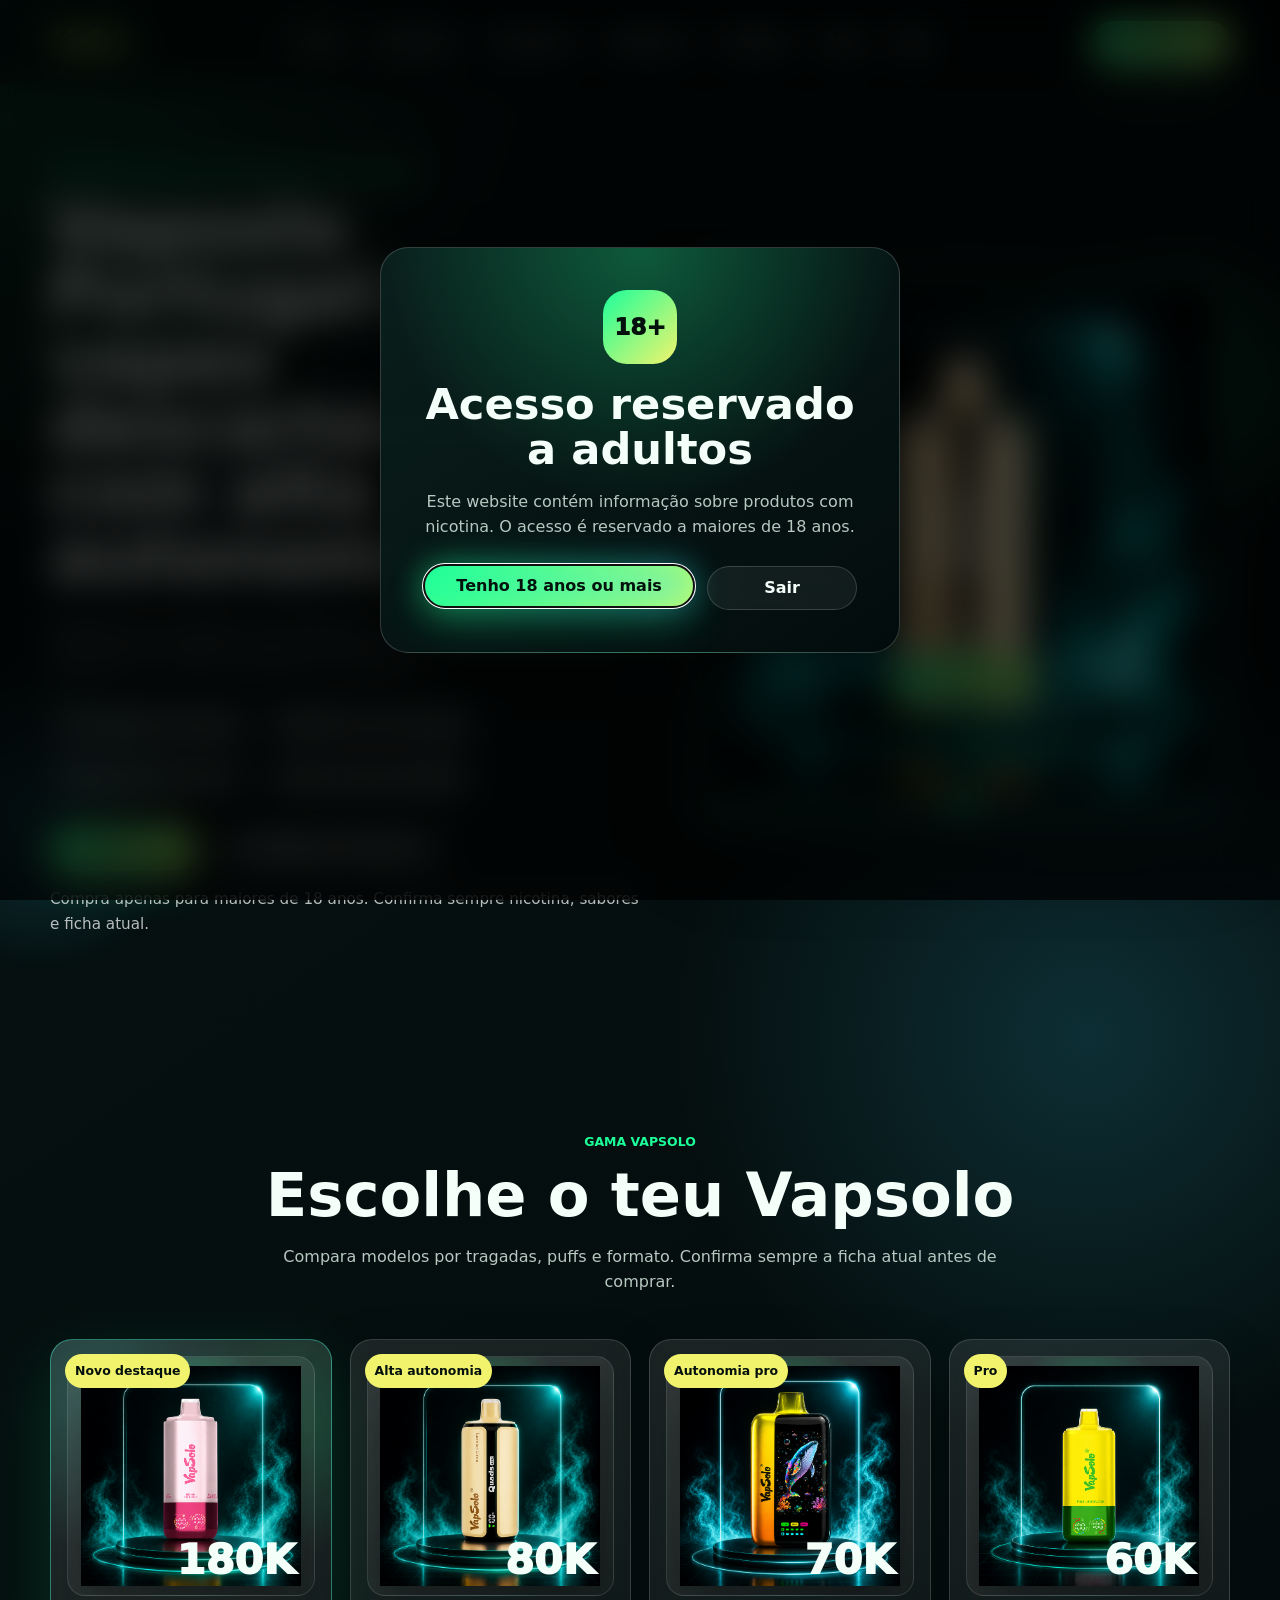
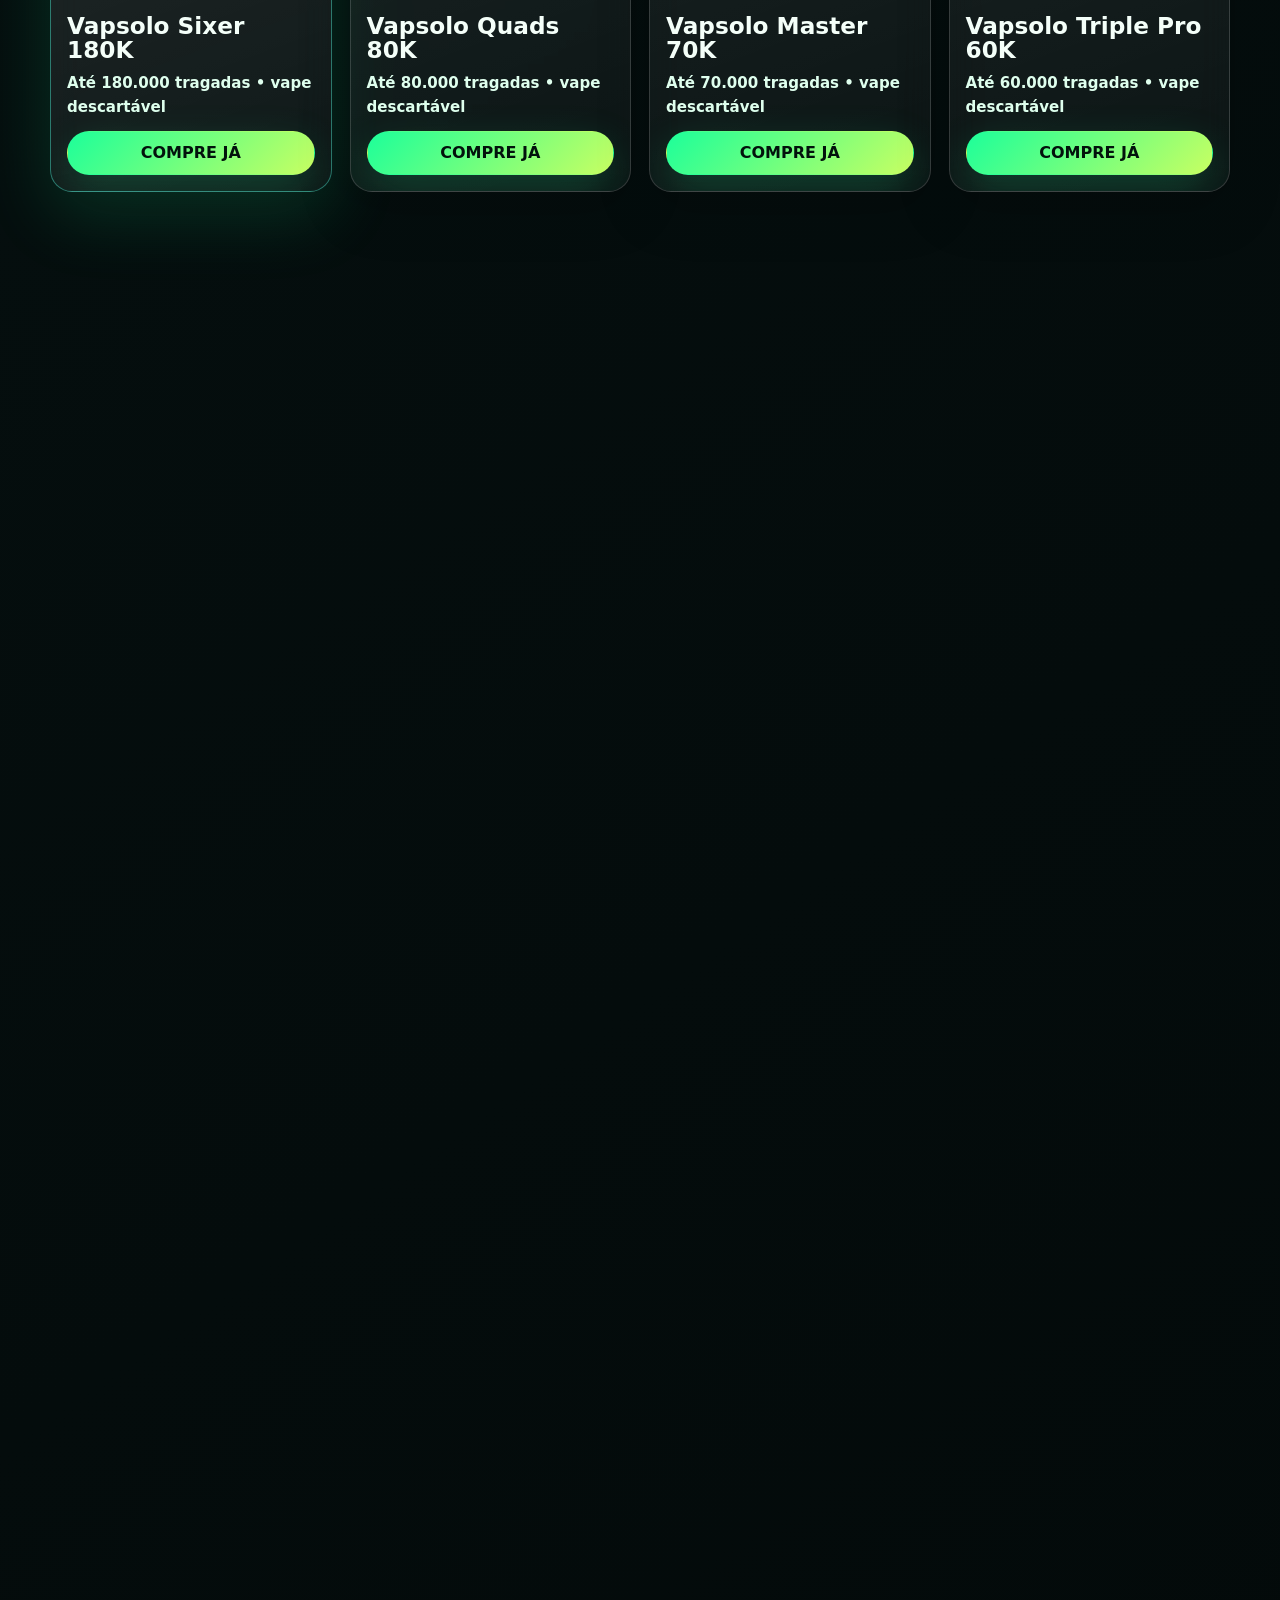
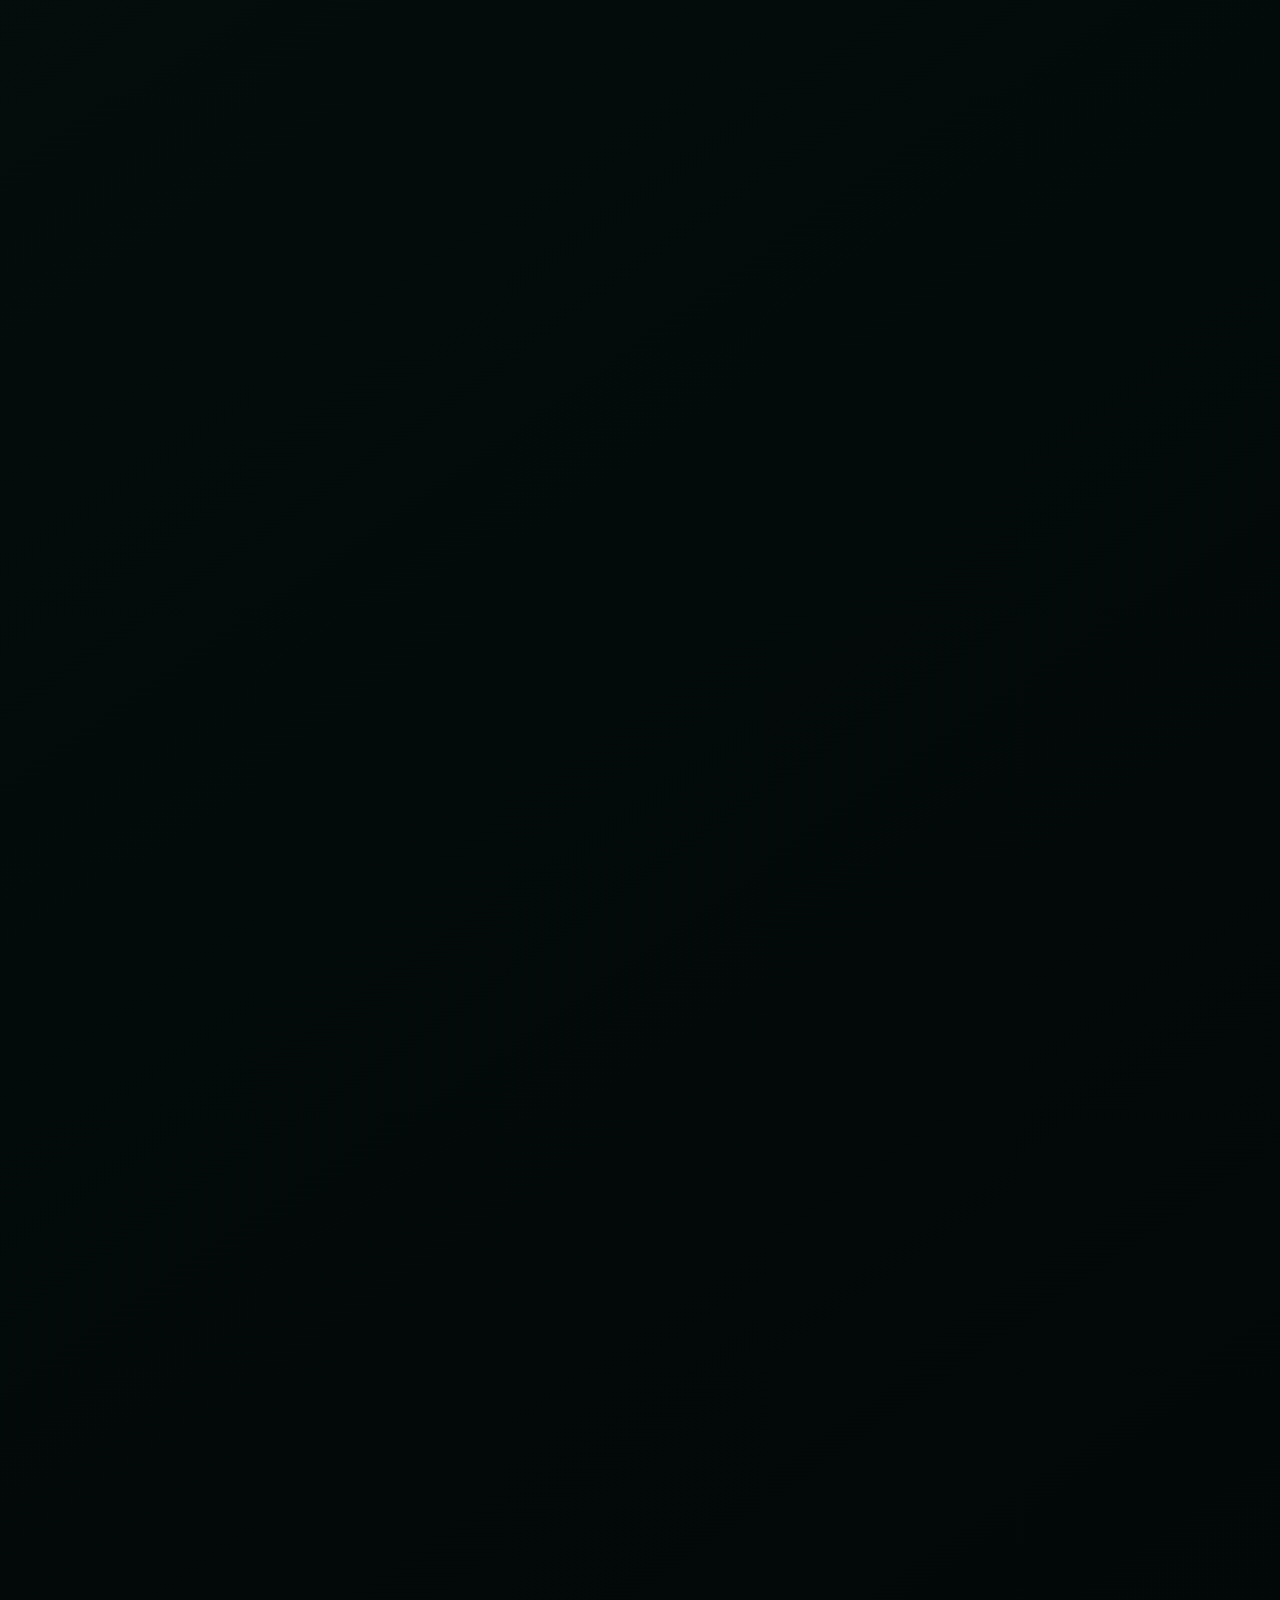
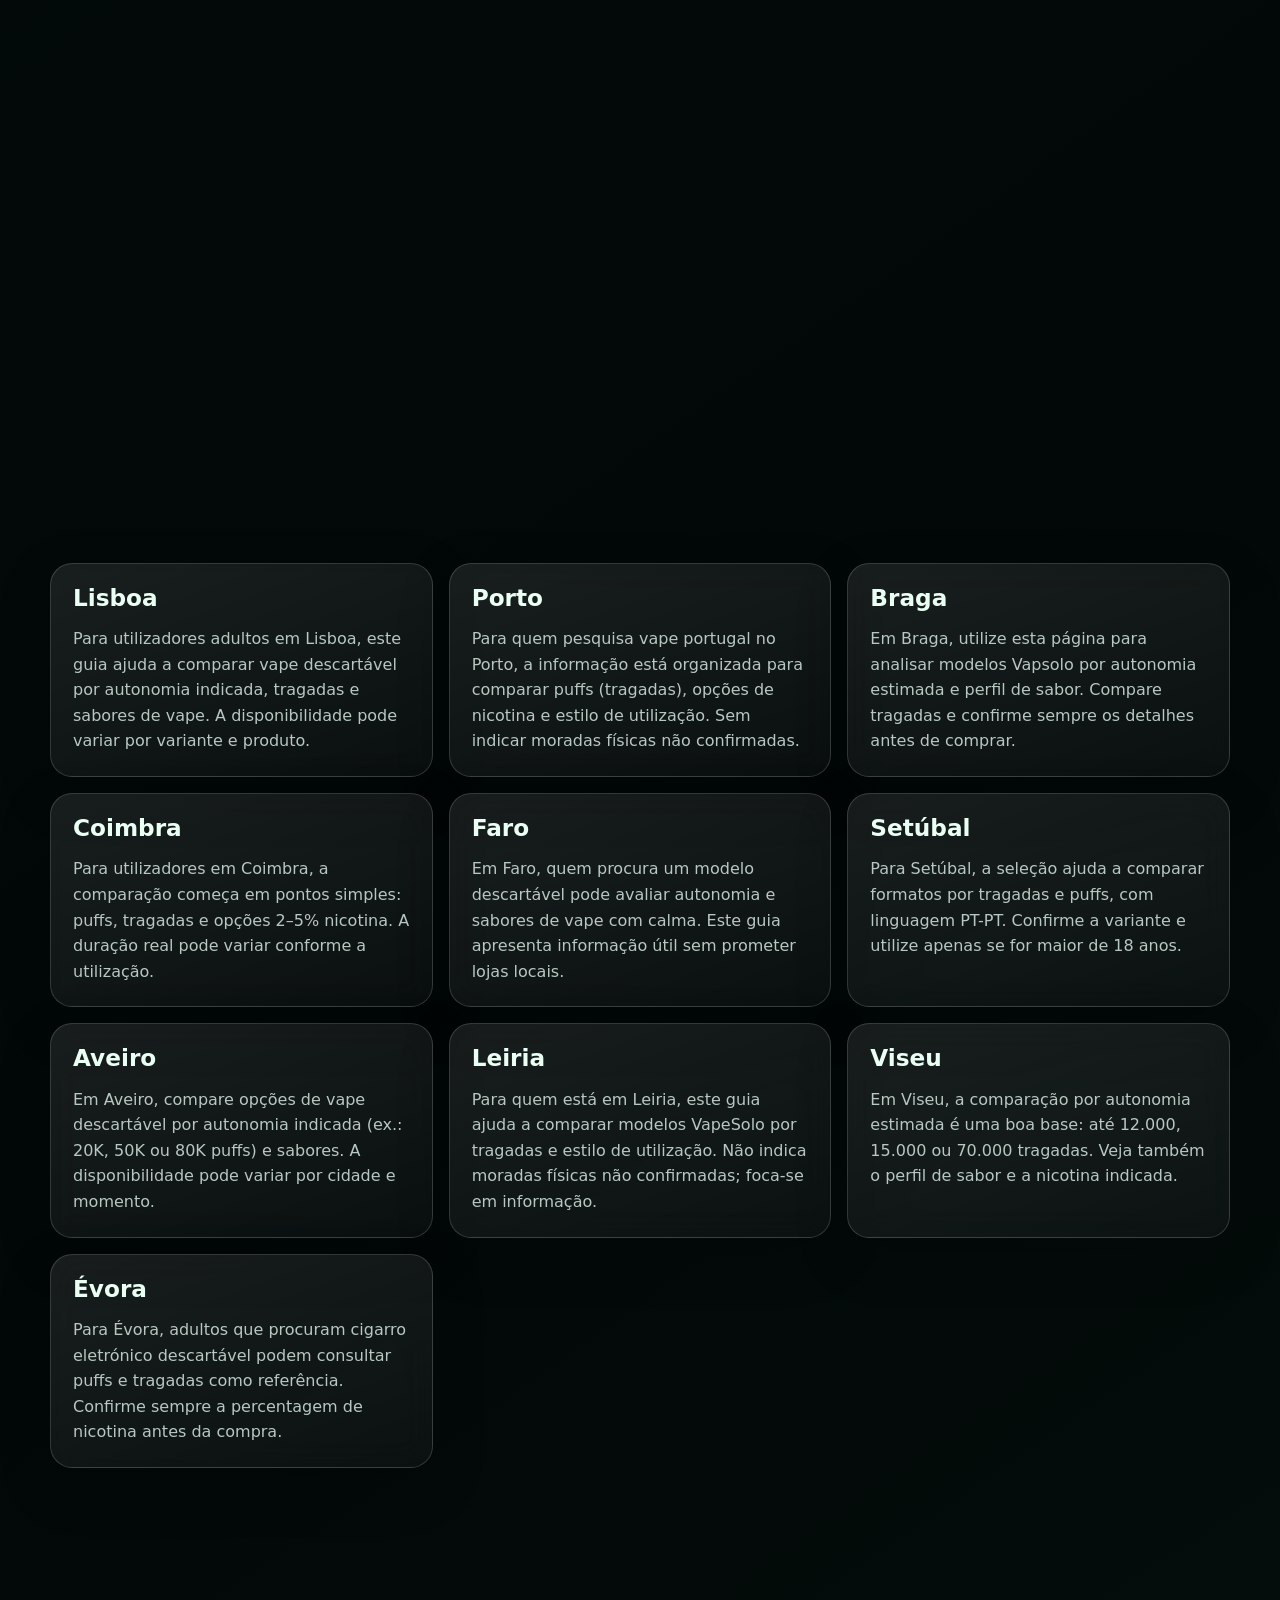
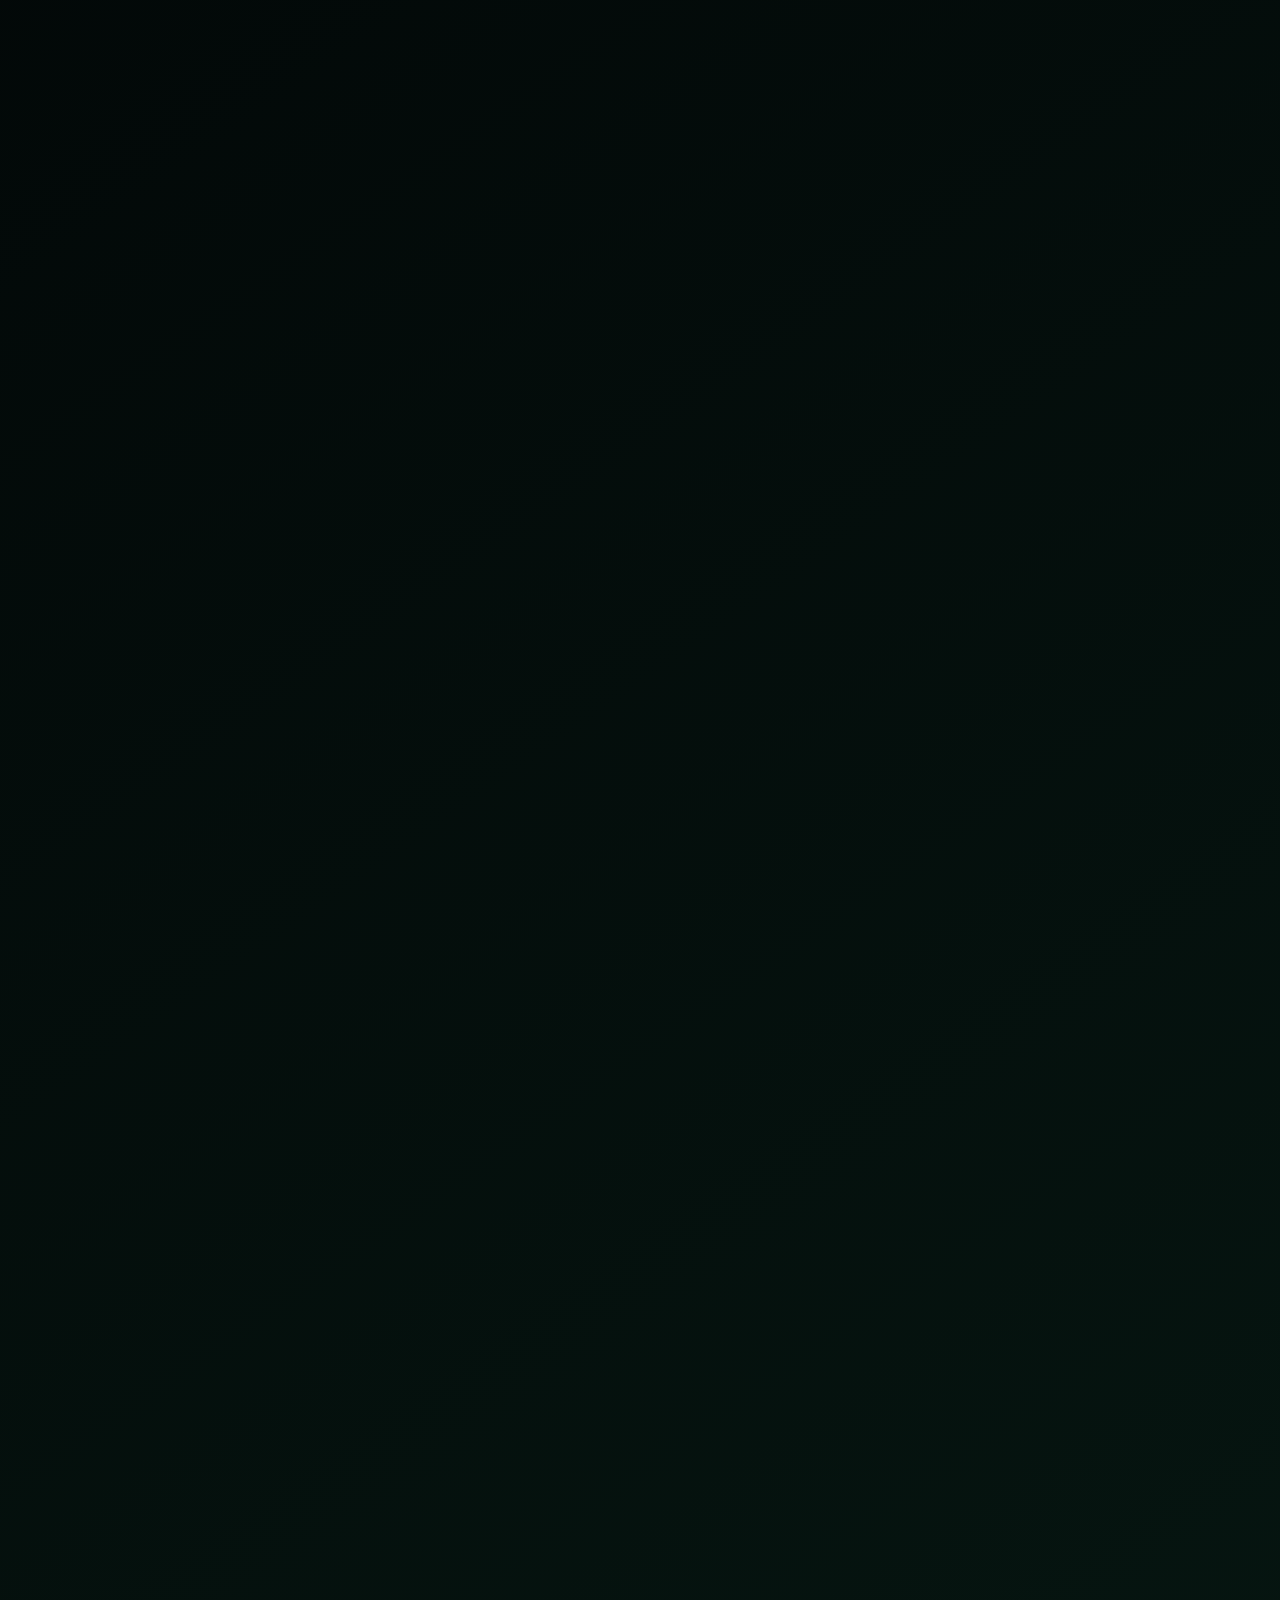
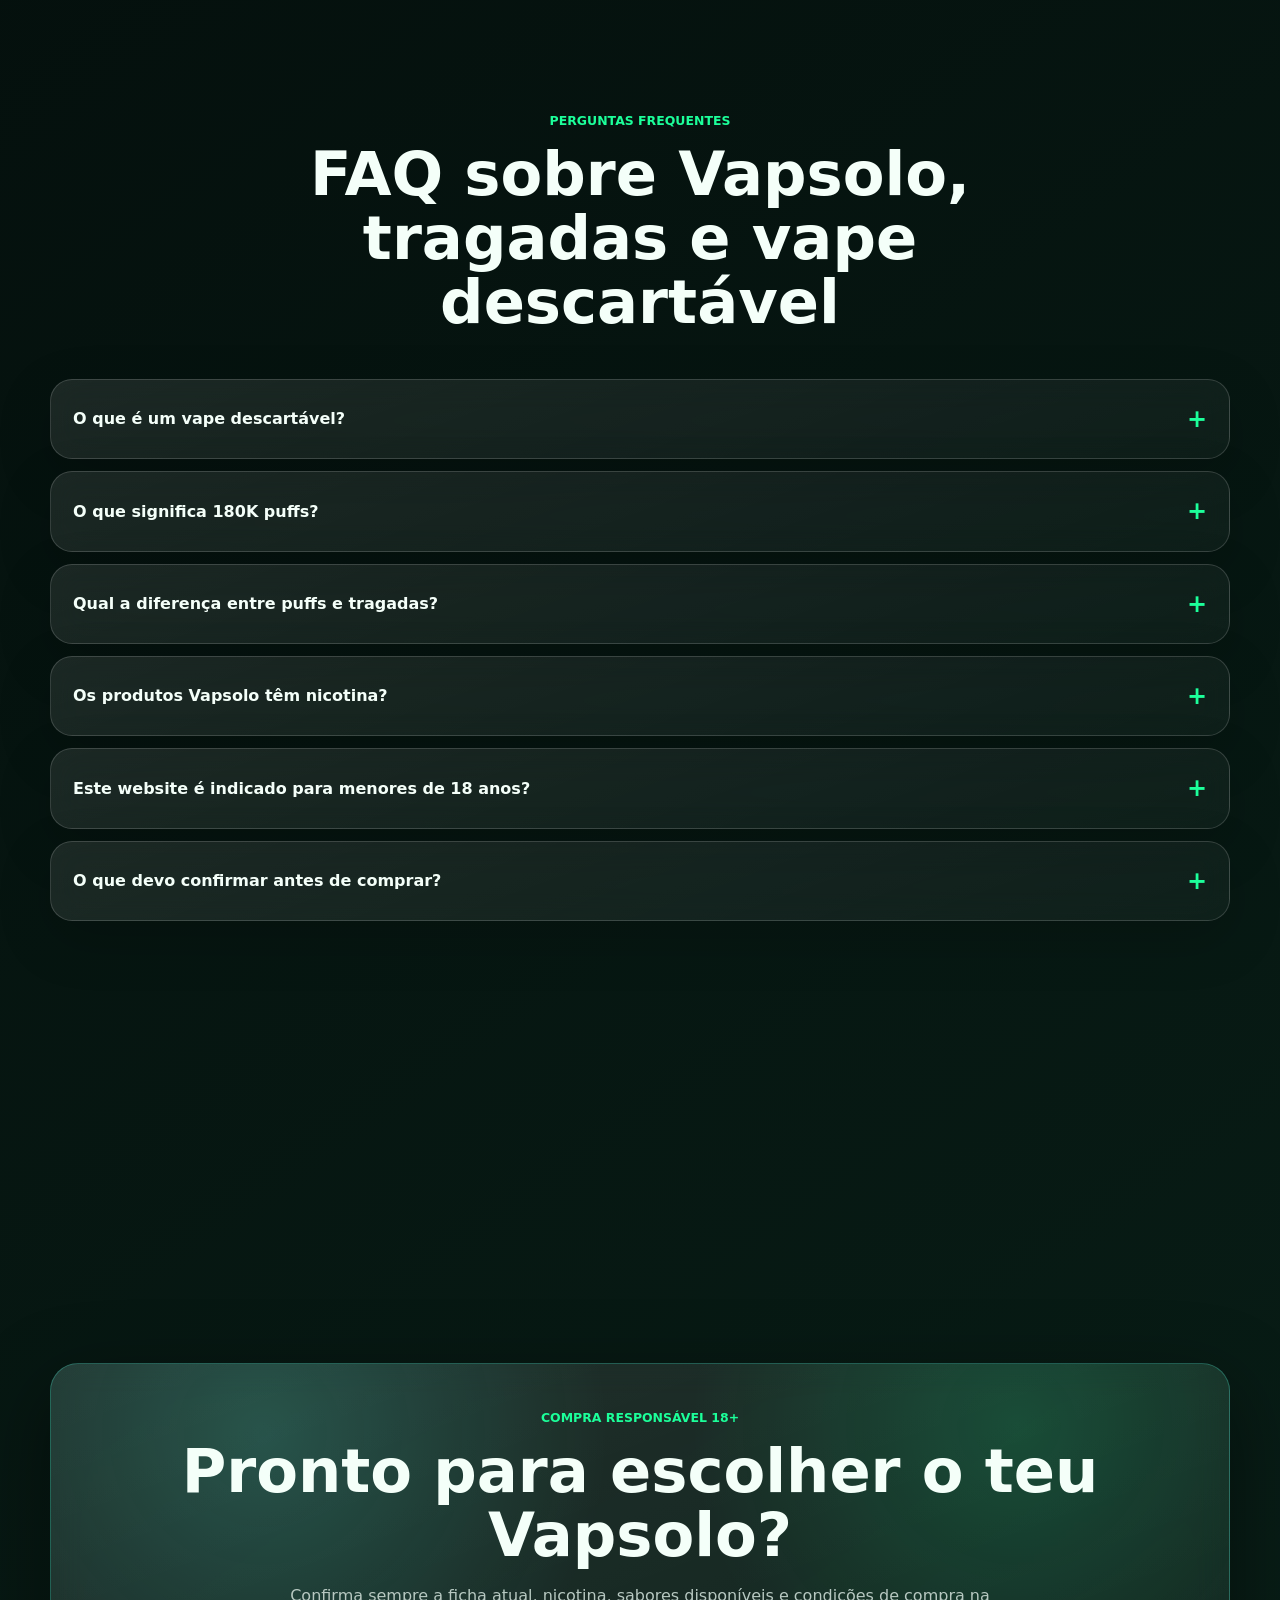
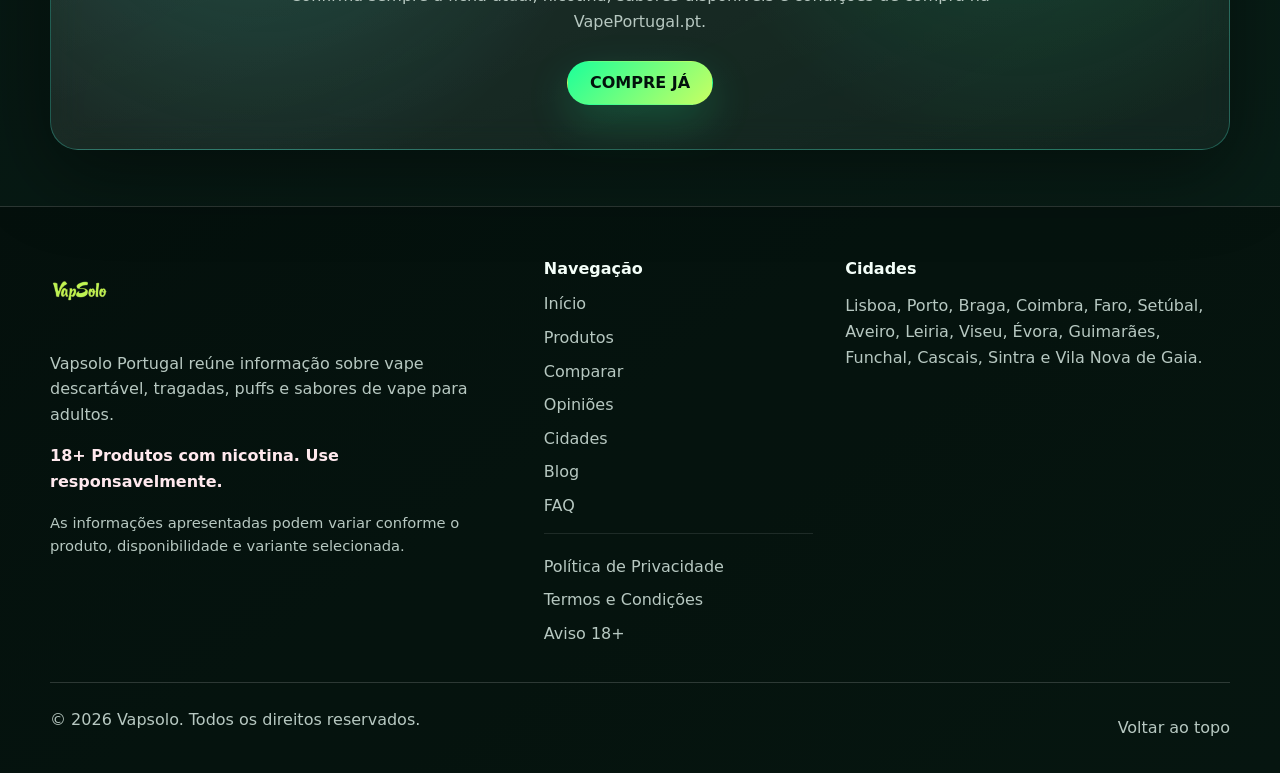
==== commit ba454adb: "adde sldier" ====
--- a/index.html
+++ b/index.html
@@ -276,7 +276,7 @@
   <header class="site-header" id="topo">
     <nav class="nav container" aria-label="Navegação principal">
       <a class="brand" href="#inicio" aria-label="Vapsolo página inicial">
-        <img class="brand__logo" src="favicon.ico" alt="Vapsolo Portugal logo" width="46" height="46">
+        <img class="brand__logo" src="favicon-96x96.png" alt="Vapsolo Portugal logo" width="84" height="84">
       </a>
       <button class="nav-toggle" id="navToggle" type="button" aria-label="Abrir menu" aria-controls="navMenu" aria-expanded="false">
         <span></span><span></span><span></span>
@@ -301,8 +301,8 @@
       <div class="container hero__grid">
         <div class="hero__copy reveal">
           <p class="eyebrow">Vape descartável para adultos em Portugal</p>
-          <h1>Vapsolo Portugal: vapes descartáveis com alta autonomia e sabor intenso</h1>
-          <p class="hero__lead">Descubra modelos de vape descartável para adultos, com milhares de tragadas, sabores de vape populares e opções pensadas para quem procura cigarro eletrónico descartável em Portugal.</p>
+          <h1>Vapsolo Portugal: vapes descartáveis com alta autonomia</h1>
+          <p class="hero__lead">Modelos para adultos com milhares de tragadas, sabores populares e compra simples em Portugal.</p>
           <div class="hero__badges" aria-label="Destaques Vapsolo">
             <span>At? 180.000 tragadas</span>
             <span>Modelos 2–5% nicotina</span>
@@ -316,16 +316,24 @@
           <p class="hero__note">Compra apenas para maiores de 18 anos. Confirma sempre nicotina, sabores e ficha atual.</p>
         </div>
         <div class="hero__showcase reveal" data-delay="150">
-          <div class="showcase-card">
-            <div class="hero-products" aria-label="VapeSolo Portugal vapes descart&aacute;veis com muitas tragadas">
-              <img class="hero-products__main" src="images/products/VapSolo-Sixer-180K-Vape-Descartavel-Portugal-180000-Tragadas.png" alt="VapeSolo Portugal vapes descart&aacute;veis com muitas tragadas" loading="eager">
-              <img class="hero-products__secondary" src="images/products/VapSolo-Mars-50K-Vape-Descartavel-Portugal-50000-Tragadas.png" alt="VapeSolo Mars 50K vape descart&aacute;vel com 50000 tragadas" loading="eager">
-              <img class="hero-products__compact" src="images/products/VapSolo-Viking_12K_Vape_Descartavel_Portugal_12000_Tragadas.png" alt="Vapsolo Viking 12K vape descart&aacute;vel com 12000 tragadas" loading="eager">
-            </div>
-            <div class="showcase-card__note">
-              <strong>Alta autonomia</strong>
-              <span>Modelos com diferentes tragadas e sabores</span>
-            </div>
+          <div class="hero-slider slider" data-hero-slider aria-label="Galeria de produtos Vapsolo">
+            <div class="slider__track">
+              <article class="slide is-active" data-slide>
+                <img src="images/products/VapSolo-Sixer-180K-Vape-Descartavel-Portugal-180000-Tragadas.png" alt="Vapsolo Sixer 180K vape descart&aacute;vel com 180000 tragadas" loading="eager">
+                <a class="slider__cta slider__cta--no-hover btn btn--primary" href="https://vapeportugal.pt/products/vapsolo-sixer-180k-vape-descartavel-portugal" rel="noopener noreferrer">Compre j&aacute;!</a>
+              </article>
+              <article class="slide" data-slide>
+                <img src="images/products/VapSolo-Quads-80K-Vape-Descartavel-Portugal-80000-Tragadas.png" alt="Vapsolo Quads 80K vape descart&aacute;vel com 80000 tragadas" loading="eager">
+                <a class="slider__cta slider__cta--no-hover btn btn--primary" href="https://vapeportugal.pt/products/vapsolo-quads-80k-vape-descartavel-portugal" rel="noopener noreferrer">Compre j&aacute;!</a>
+              </article>
+              <article class="slide" data-slide>
+                <img src="images/products/VapSolo_King_Pro_40K_Vape_Descartavel_Portugal_40000_Tragadas.png" alt="Vapsolo King Pro 40K vape descart&aacute;vel com 40000 tragadas" loading="eager">
+                <a class="slider__cta slider__cta--no-hover btn btn--primary" href="https://vapeportugal.pt/products/vapsolo-king-pro-40k-vape-descartavel-portugal" rel="noopener noreferrer">Compre j&aacute;!</a>
+              </article>
+            </div>
+            <button class="slider__arrow slider__arrow--prev" type="button" data-hero-prev aria-label="Imagem anterior">&#8249;</button>
+            <button class="slider__arrow slider__arrow--next" type="button" data-hero-next aria-label="Imagem seguinte">&#8250;</button>
+            <div class="slider__dots" data-hero-dots aria-label="Selecionar imagem do hero"></div>
           </div>
         </div>
       </div>
@@ -766,7 +774,7 @@
     <div class="container footer__grid">
       <div>
         <a class="brand brand--footer" href="#inicio" aria-label="VapeSolo início">
-          <img class="brand__logo" src="favicon.ico" alt="VapeSolo Portugal logo" width="50" height="50">
+          <img class="brand__logo" src="favicon-96x96.png" alt="VapeSolo Portugal logo" width="60" height="60">
         </a>
         <p>Vapsolo Portugal reúne informação sobre vape descartável, tragadas, puffs e sabores de vape para adultos.</p>
         <p class="footer__warning">18+ Produtos com nicotina. Use responsavelmente.</p>
@@ -808,3 +816,7 @@
   <script src="script.js" defer></script>
 </body>
 </html>
+
+
+
+
--- a/styles.css
+++ b/styles.css
@@ -36,6 +36,7 @@
 }
 
 body {
+  position: relative;
   width: 100%;
   min-width: 320px;
   margin: 0;
@@ -290,8 +291,8 @@
 }
 
 .brand__logo {
-  width: 46px;
-  height: 46px;
+  width: 84px;
+  height:auto;
   display: block;
   object-fit: contain;
   object-position: center;
@@ -309,8 +310,8 @@
 }
 
 .brand--footer .brand__logo {
-  width: 50px;
-  height: 50px;
+  width: 60px;
+  height: 60px;
 }
 
 .nav-menu {
@@ -1133,6 +1134,20 @@
   min-width: 0;
 }
 
+.hero-slider {
+  position: relative;
+  min-height: 560px;
+  padding: 18px;
+  overflow: hidden;
+  background:
+    radial-gradient(circle at 50% 35%, rgba(28, 255, 154, 0.22), transparent 28%),
+    radial-gradient(circle at 78% 22%, rgba(56, 215, 255, 0.14), transparent 24%),
+    linear-gradient(160deg, rgba(255, 255, 255, 0.14), rgba(255, 255, 255, 0.035));
+  border: 1px solid rgba(255, 255, 255, 0.14);
+  border-radius: 34px;
+  box-shadow: var(--shadow);
+}
+
 .showcase-card {
   position: relative;
   min-height: 560px;
@@ -1253,29 +1268,6 @@
   text-transform: uppercase;
 }
 
-.showcase-card__note {
-  position: absolute;
-  left: 34px;
-  top: 34px;
-  max-width: 220px;
-  padding: 18px;
-  background: rgba(0, 0, 0, 0.28);
-  border: 1px solid var(--line);
-  border-radius: 18px;
-  backdrop-filter: blur(14px);
-}
-
-.showcase-card__note strong,
-.showcase-card__note span {
-  display: block;
-}
-
-.showcase-card__note span {
-  margin-top: 6px;
-  color: var(--muted);
-  font-size: 0.92rem;
-}
-
 .orb {
   position: absolute;
   z-index: -1;
@@ -1310,22 +1302,27 @@
 
 .slider__track {
   position: relative;
-  min-height: 250px;
+  min-height: 430px;
 }
 
 .slide {
   position: absolute;
   inset: 0;
   display: grid;
-  align-content: center;
-  padding: 42px 88px;
+  place-items: center;
+  justify-items: center;
+  padding: 0;
   opacity: 0;
+  pointer-events: none;
+  z-index: 0;
   transform: translateX(30px);
   transition: opacity 420ms ease, transform 420ms ease;
 }
 
 .slide.is-active {
   opacity: 1;
+  pointer-events: auto;
+  z-index: 2;
   transform: translateX(0);
 }
 
@@ -1343,20 +1340,49 @@
   margin: 0;
 }
 
+.hero-slider .slide img {
+  width: 100%;
+  height: 100%;
+  object-fit: cover;
+  filter:
+    drop-shadow(0 34px 42px rgba(0, 0, 0, 0.38))
+    drop-shadow(0 0 30px rgba(28, 255, 154, 0.12));
+  transform: scale(1.02);
+}
+
+.slider__cta {
+  position: absolute;
+  left: 50%;
+  bottom: 18px;
+  z-index: 4;
+  transform: translateX(-50%);
+  white-space: nowrap;
+}
+
+.slider__cta--no-hover:hover,
+.slider__cta--no-hover:focus-visible {
+  transform: translateX(-50%);
+}
+
+.slider__cta--no-hover {
+  transition: none;
+}
+
 .slider__arrow {
   position: absolute;
-  top: 50%;
+  top: 52%;
   z-index: 3;
   display: grid;
-  width: 48px;
-  height: 48px;
+  width: 52px;
+  height: 52px;
   place-items: center;
   color: var(--text);
-  background: rgba(255, 255, 255, 0.1);
-  border: 1px solid var(--line);
+  background: rgba(5, 16, 14, 0.52);
+  border: 1px solid rgba(255, 255, 255, 0.18);
   border-radius: 50%;
   cursor: pointer;
   transform: translateY(-50%);
+  backdrop-filter: blur(14px);
 }
 
 .slider__arrow--prev {
@@ -1369,16 +1395,17 @@
 
 .slider__dots {
   position: absolute;
-  right: 28px;
+  left: 50%;
   bottom: 22px;
   z-index: 3;
   display: flex;
   gap: 8px;
+  transform: translateX(-50%);
 }
 
 .slider__dots button {
-  width: 10px;
-  height: 10px;
+  width: 11px;
+  height: 11px;
   padding: 0;
   background: rgba(255, 255, 255, 0.28);
   border: 0;
@@ -1387,7 +1414,7 @@
 }
 
 .slider__dots button.is-active {
-  width: 30px;
+  width: 34px;
   background: var(--accent);
 }
 
@@ -2286,13 +2313,6 @@
     font-size: 3rem;
   }
 
-  .showcase-card__note {
-    left: 18px;
-    top: 18px;
-    max-width: 180px;
-    padding: 14px;
-  }
-
   .slider__track {
     min-height: 300px;
   }
@@ -2447,14 +2467,14 @@
 .hero h1,
 .hero__copy h1 {
   max-width: 900px;
-  font-size: clamp(2.05rem, 8vw, 4.8rem);
+  font-size: clamp(1.85rem, 7vw, 4.2rem);
   line-height: 0.98;
   letter-spacing: 0;
 }
 
 .hero__lead {
   max-width: 720px;
-  font-size: clamp(0.98rem, 3.8vw, 1.22rem);
+  font-size: clamp(0.92rem, 3.2vw, 1.12rem);
   line-height: 1.65;
 }
 
@@ -2464,6 +2484,14 @@
 }
 
 @media (max-width: 768px) {
+  .hero {
+    overflow: hidden;
+  }
+
+  .hero__copy {
+    max-width: 100%;
+  }
+
   .nav {
     min-height: 68px;
     gap: 10px;
@@ -2479,13 +2507,15 @@
   }
 
   .brand__logo {
-    width: 42px;
-    height: 42px;
-  }
+    width: 60px;
+    height: auto;
+  }
+
+
 
   .brand--footer .brand__logo {
-    width: 46px;
-    height: 46px;
+    width: 52px;
+    height: 52px;
   }
 
   .btn--nav {
@@ -2503,6 +2533,55 @@
   .blog-card__media img {
     height: 180px;
   }
+
+  .hero h1,
+  .hero__copy h1 {
+    font-size: clamp(1.65rem, 8.2vw, 2.4rem);
+    line-height: 1.03;
+  }
+
+  .hero__lead {
+    font-size: 0.92rem;
+    line-height: 1.55;
+  }
+
+  .hero-slider {
+    min-height: 340px;
+    padding: 10px;
+  }
+
+  .hero-slider .slider__track {
+    min-height: 300px;
+  }
+
+  .hero-slider .slide {
+    padding: 18px 10px 42px;
+  }
+
+  .hero-slider .slide img {
+    width: min(100%, 210px);
+    max-height: 250px;
+    transform: none;
+  }
+
+  .slider__arrow {
+    top: 50%;
+    width: 38px;
+    height: 38px;
+  }
+
+  .slider__arrow--prev {
+    left: 8px;
+  }
+
+  .slider__arrow--next {
+    right: 8px;
+  }
+
+  .slider__dots {
+    bottom: 10px;
+  }
+
 }
 
 @media (max-width: 640px) {
@@ -2729,11 +2808,13 @@
 .site-header,
 .nav,
 .nav-menu,
+.hero,
 .hero__grid,
 .hero__copy,
 .hero__showcase,
 .showcase-card,
 .hero-products,
+.hero-slider,
 .product-grid,
 .product-card,
 .product-card__image,
@@ -2754,6 +2835,33 @@
   max-width: 100%;
 }
 
+main,
+.hero,
+.section,
+.site-header,
+.footer,
+.hero-slider,
+.nav-menu,
+.mobile-sticky-cta,
+.mobile-cta {
+  overflow-x: clip;
+  max-width: 100vw;
+}
+
+@supports not (overflow: clip) {
+  main,
+  .hero,
+  .section,
+  .site-header,
+  .footer,
+  .hero-slider,
+  .nav-menu,
+  .mobile-sticky-cta,
+  .mobile-cta {
+    overflow-x: hidden;
+  }
+}
+
 .hero {
   overflow: hidden;
 }
@@ -2835,8 +2943,8 @@
 
 @media (max-width: 360px) {
   .brand__logo {
-    width: 38px;
-    height: 38px;
+    width: 58px;
+    height: auto;
   }
 }
 
@@ -2860,23 +2968,40 @@
   html,
   body {
     width: 100%;
-    overflow-x: clip;
+    overflow-x: hidden;
+  }
+
+  .container {
+    width: calc(100vw - 24px);
+    max-width: calc(100vw - 24px);
   }
 
   .hero__grid {
     grid-template-columns: 1fr;
-    gap: 28px;
+    gap: 22px;
   }
 
   .hero h1,
   .hero__copy h1 {
     max-width: 100%;
     overflow-wrap: anywhere;
+    font-size: clamp(1.35rem, 7.4vw, 2rem);
+    line-height: 1.06;
   }
 
   .hero__lead,
   .hero__note {
     max-width: 100%;
+  }
+
+  .hero__badges {
+    gap: 8px;
+    margin: 20px 0;
+  }
+
+  .hero__badges span {
+    padding: 7px 9px;
+    font-size: 0.72rem;
   }
 
   .hero__actions,
@@ -2899,6 +3024,13 @@
     width: 100%;
     max-width: 100%;
     overflow: hidden;
+  }
+
+  .hero-slider {
+    min-height: 330px;
+    padding: 8px;
+    width: 100%;
+    max-width: 100%;
   }
 
   .hero-products img,
@@ -2956,6 +3088,39 @@
     overflow: hidden;
   }
 
+  .hero-slider .slide {
+    padding: 0;
+  }
+
+  .hero-slider .slide img {
+    width: 100%;
+    height: 100%;
+    transform: none;
+  }
+
+  .slider__cta {
+    bottom: 12px;
+    padding: 10px 14px;
+    font-size: 0.82rem;
+  }
+
+  .slider__arrow {
+    width: 36px;
+    height: 36px;
+  }
+
+  .slider__arrow--prev {
+    left: 10px;
+  }
+
+  .slider__arrow--next {
+    right: 10px;
+  }
+
+  .slider__dots {
+    bottom: 8px;
+  }
+
   .mobile-sticky-cta span {
     min-width: 0;
     overflow: hidden;
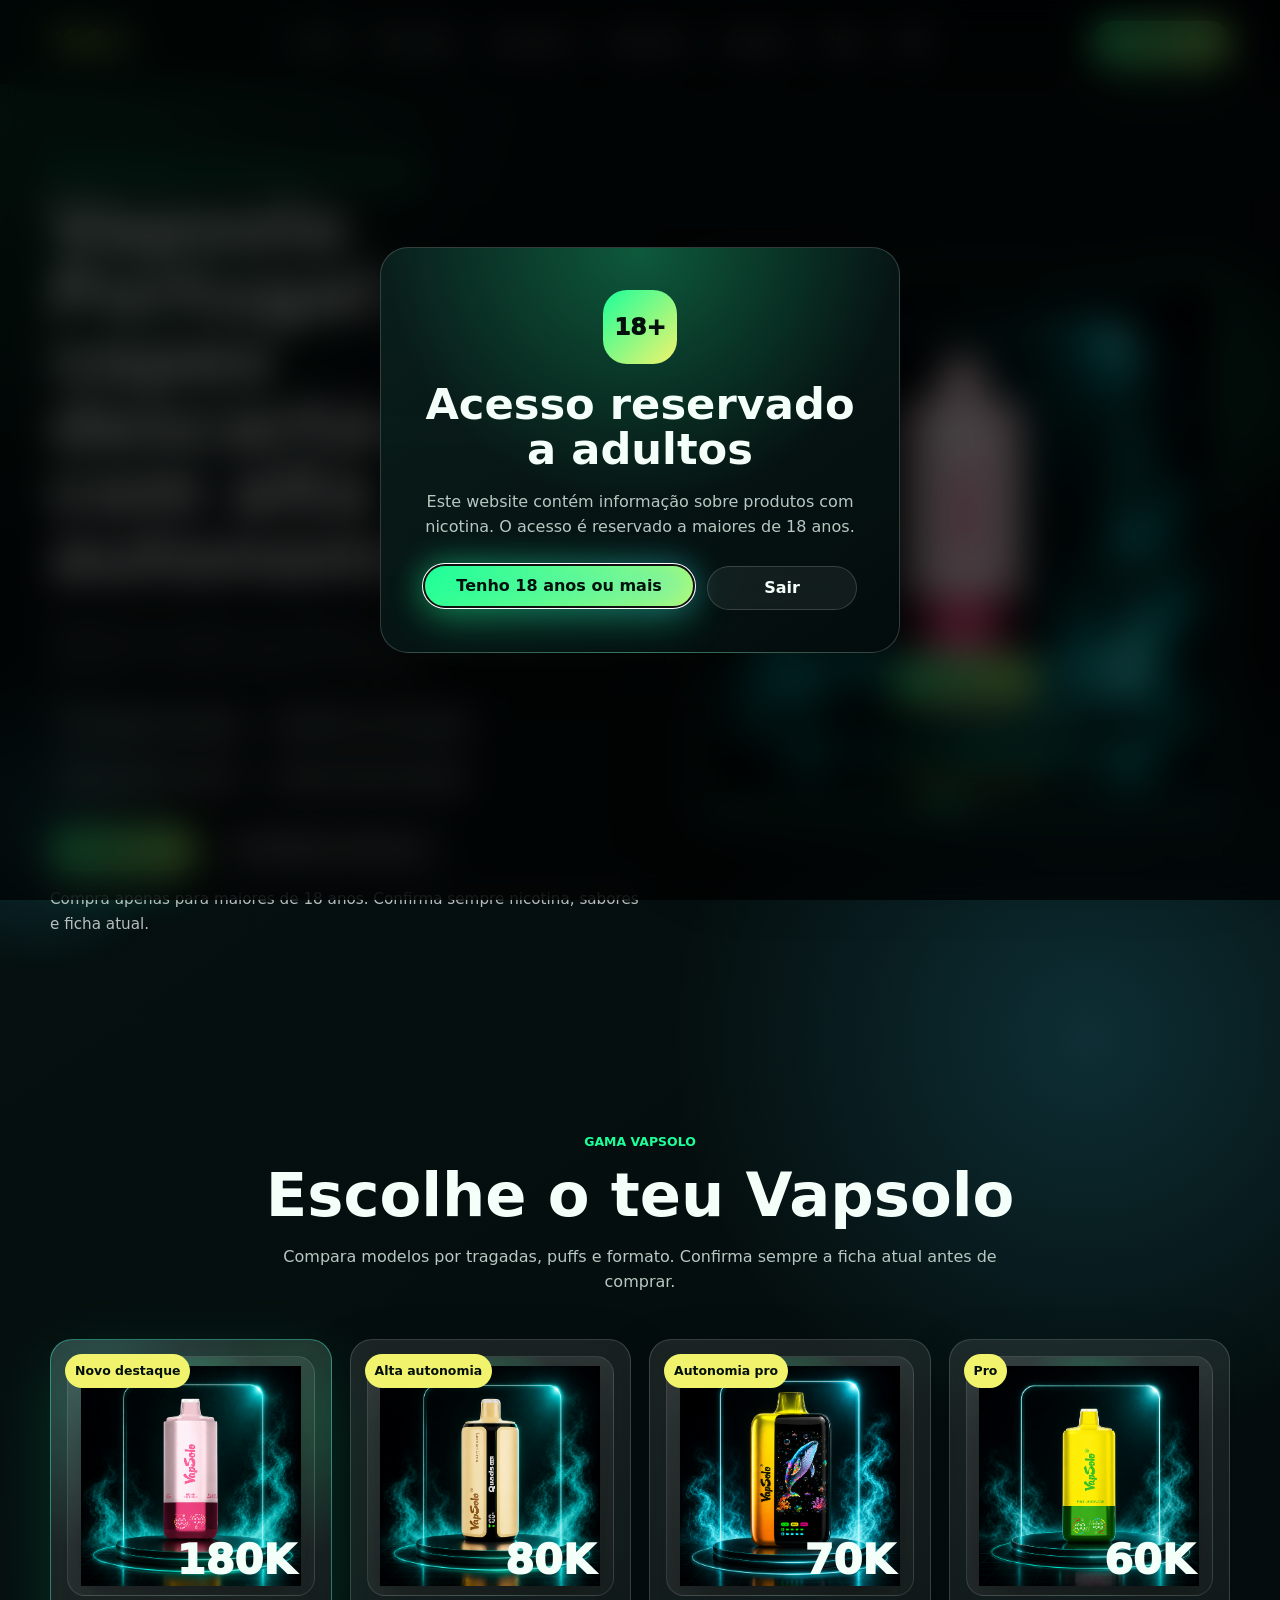
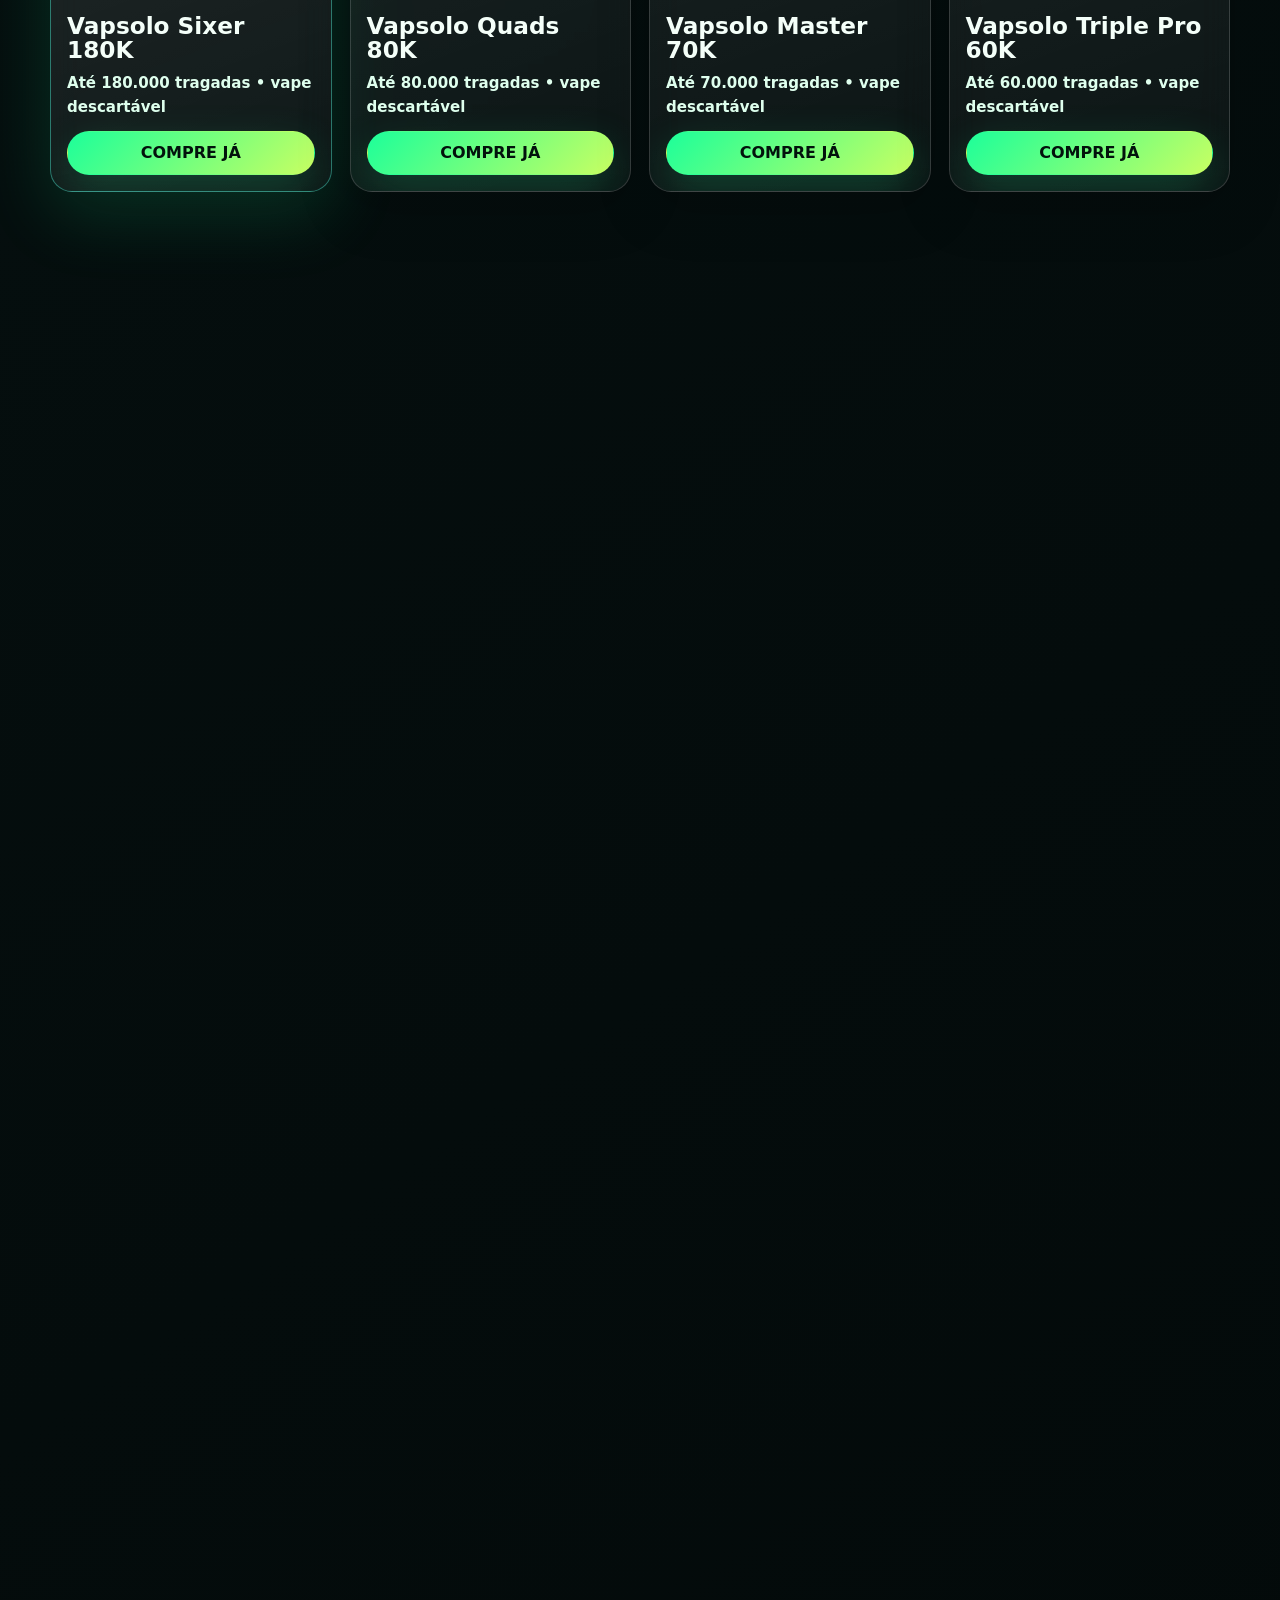
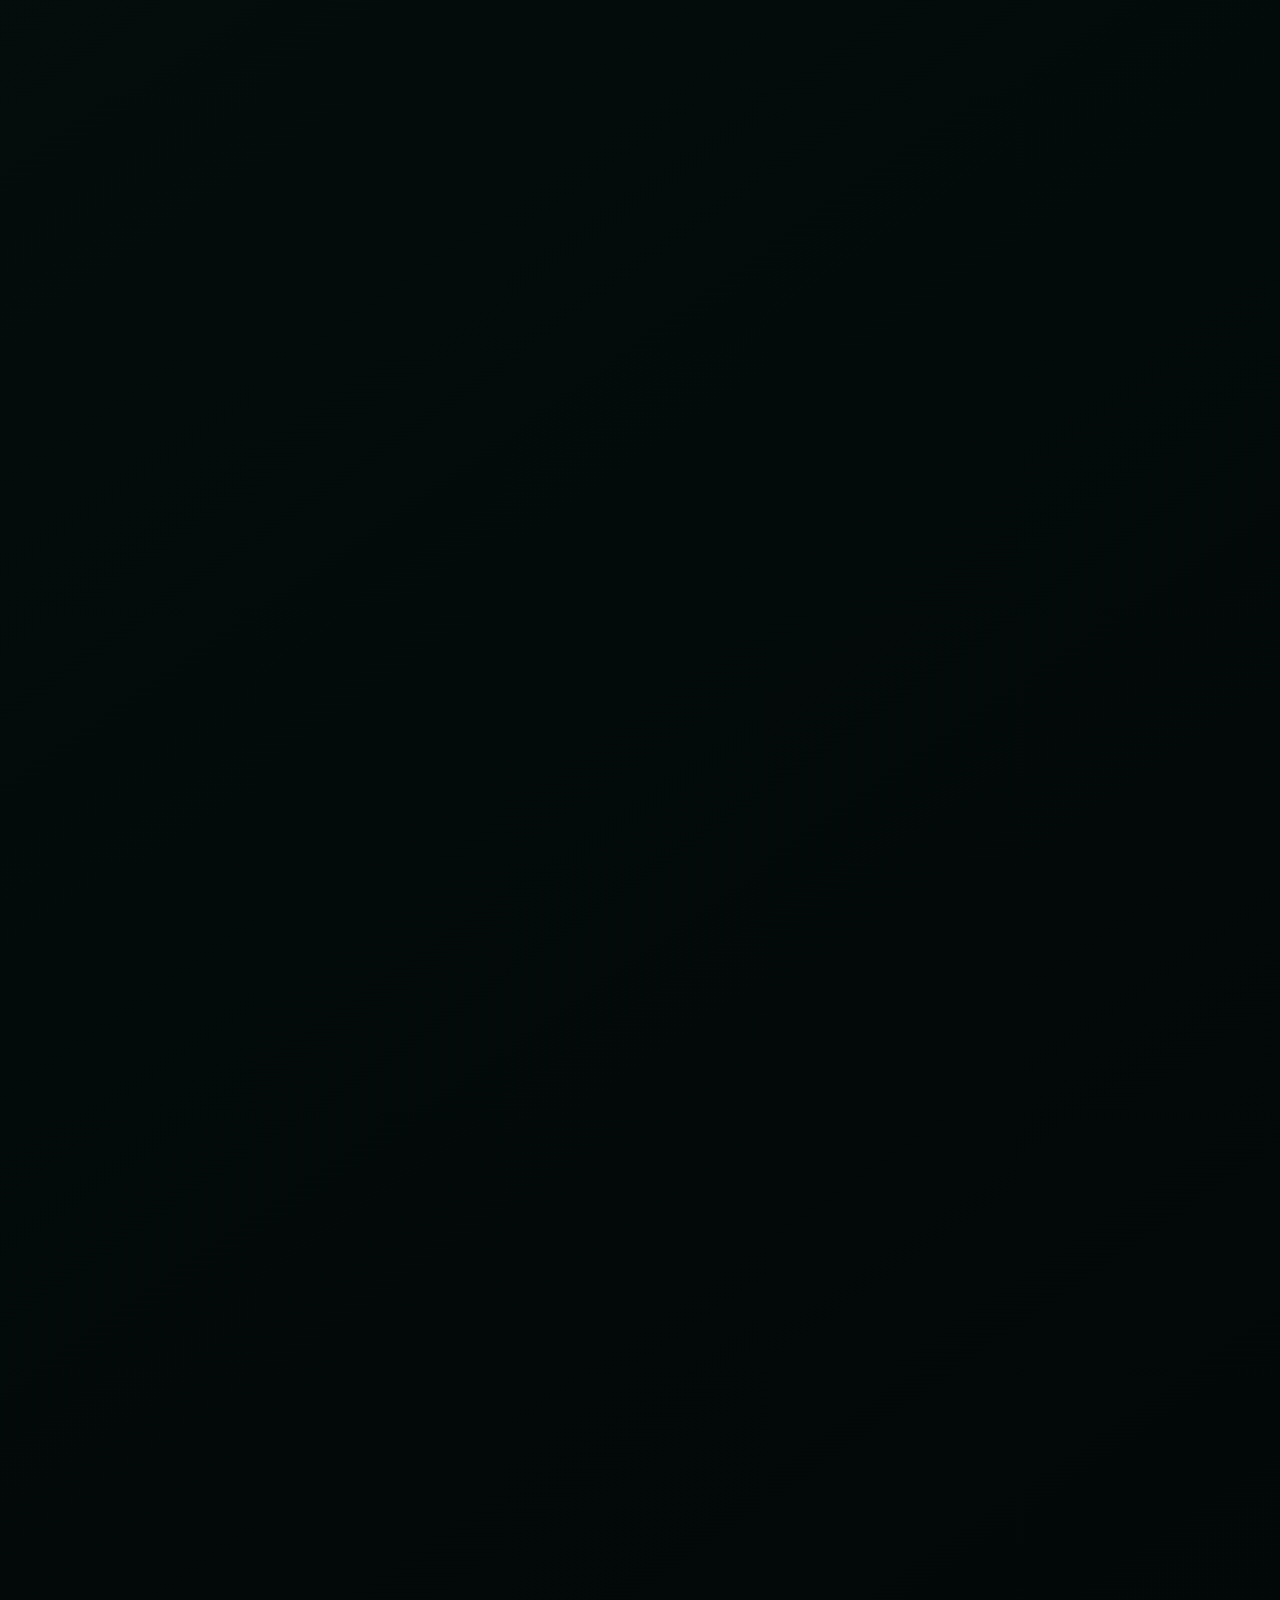
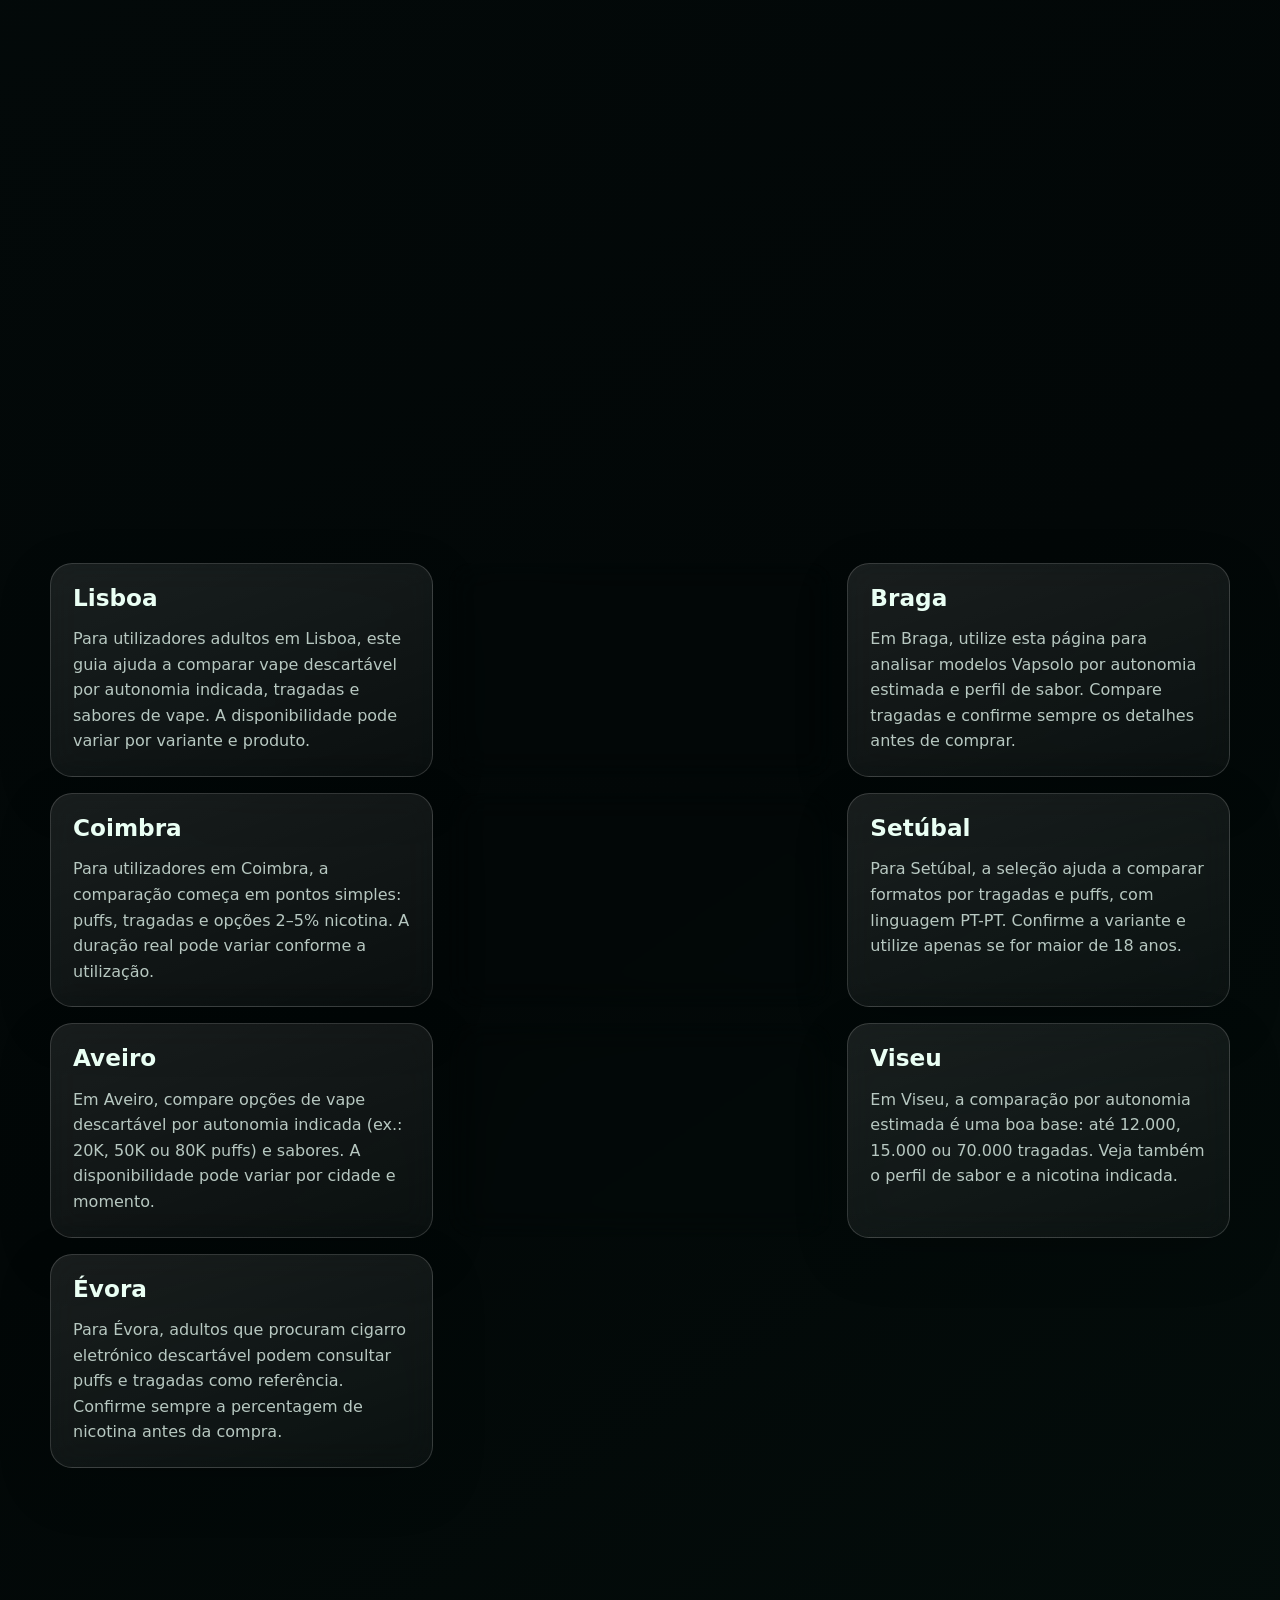
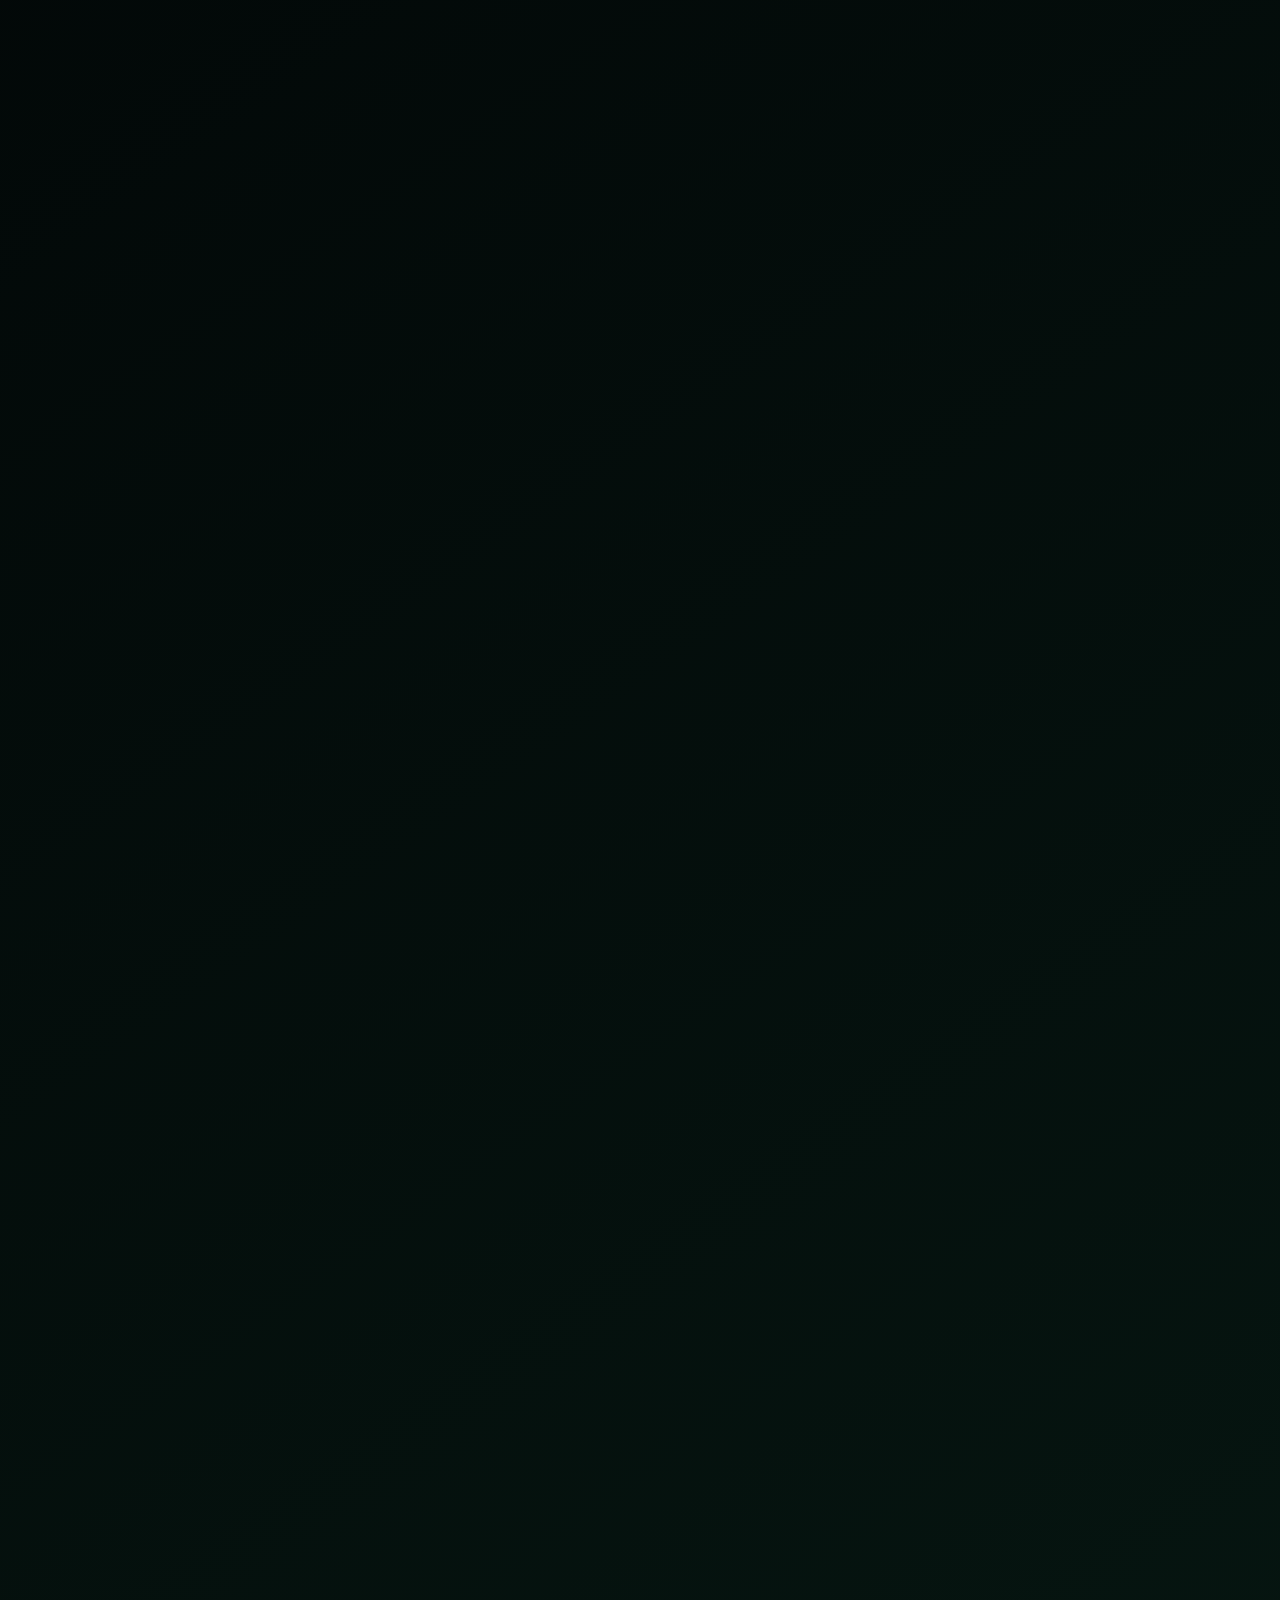
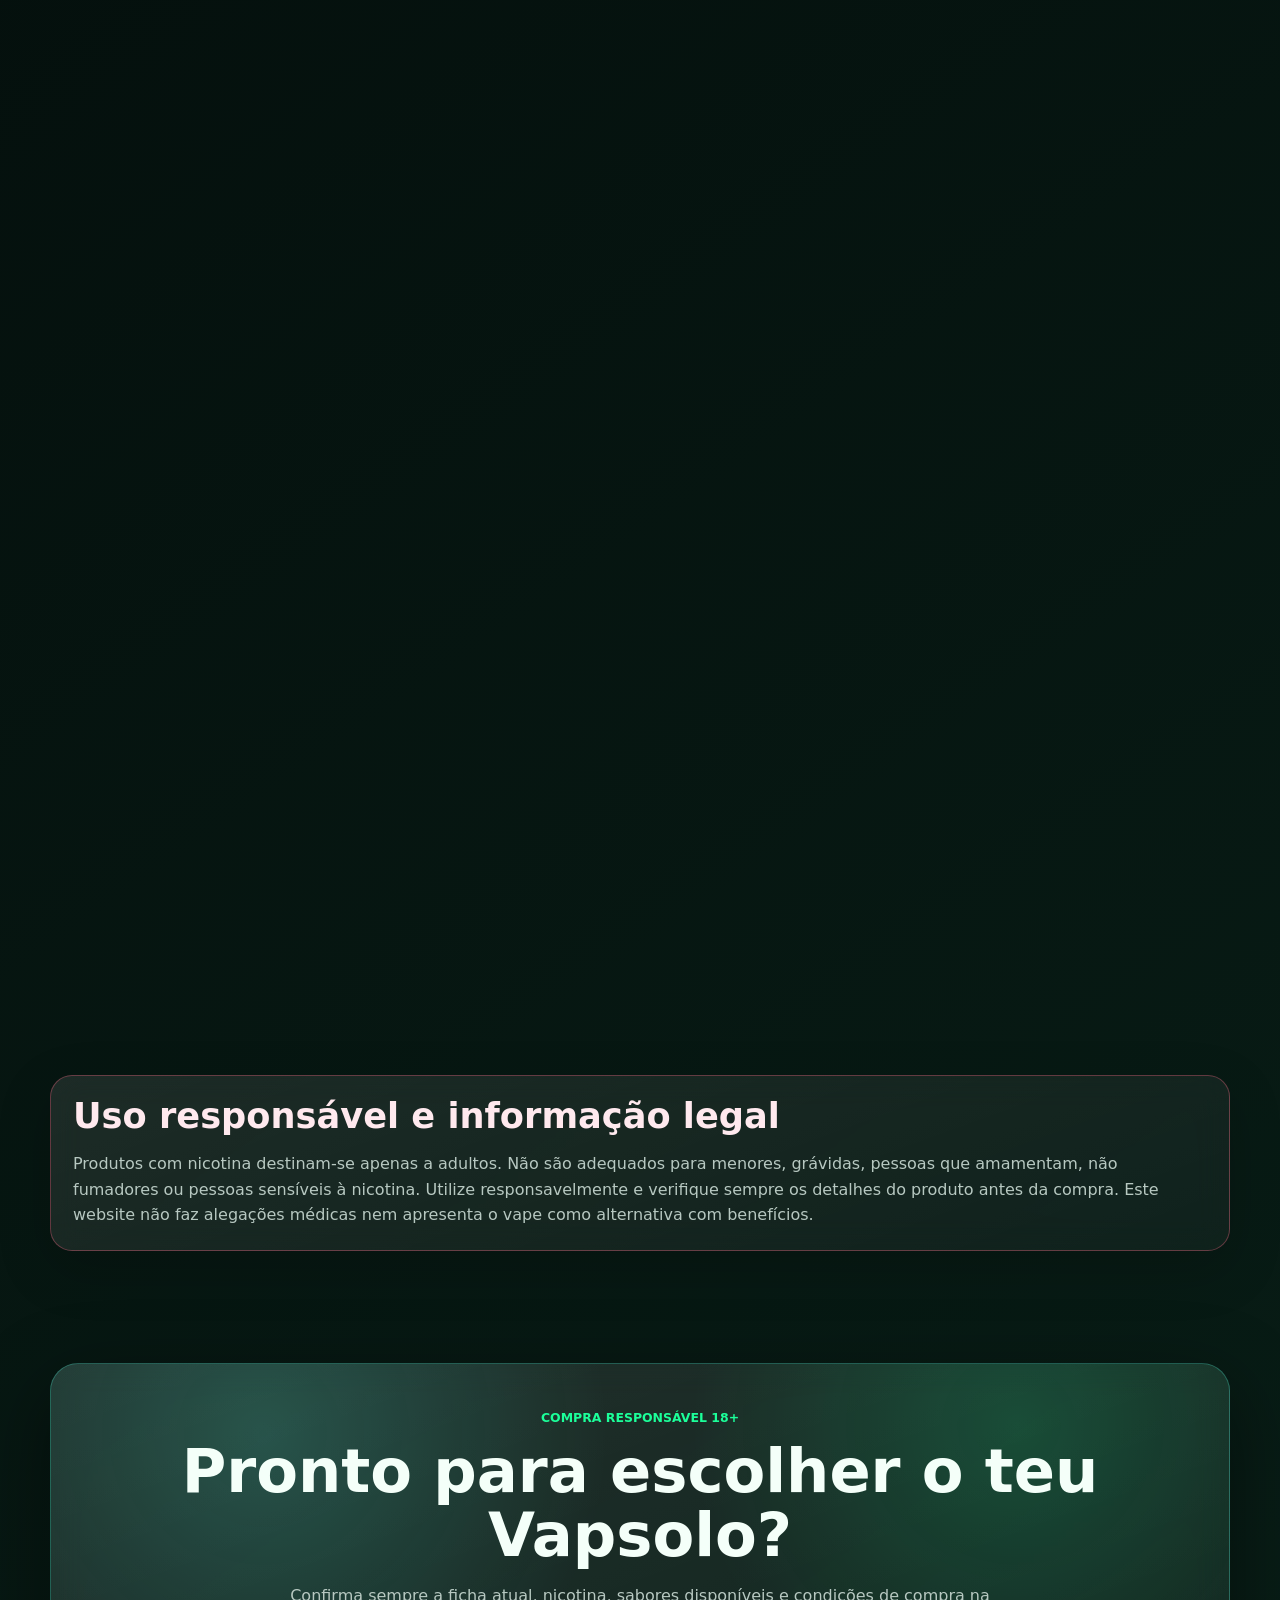
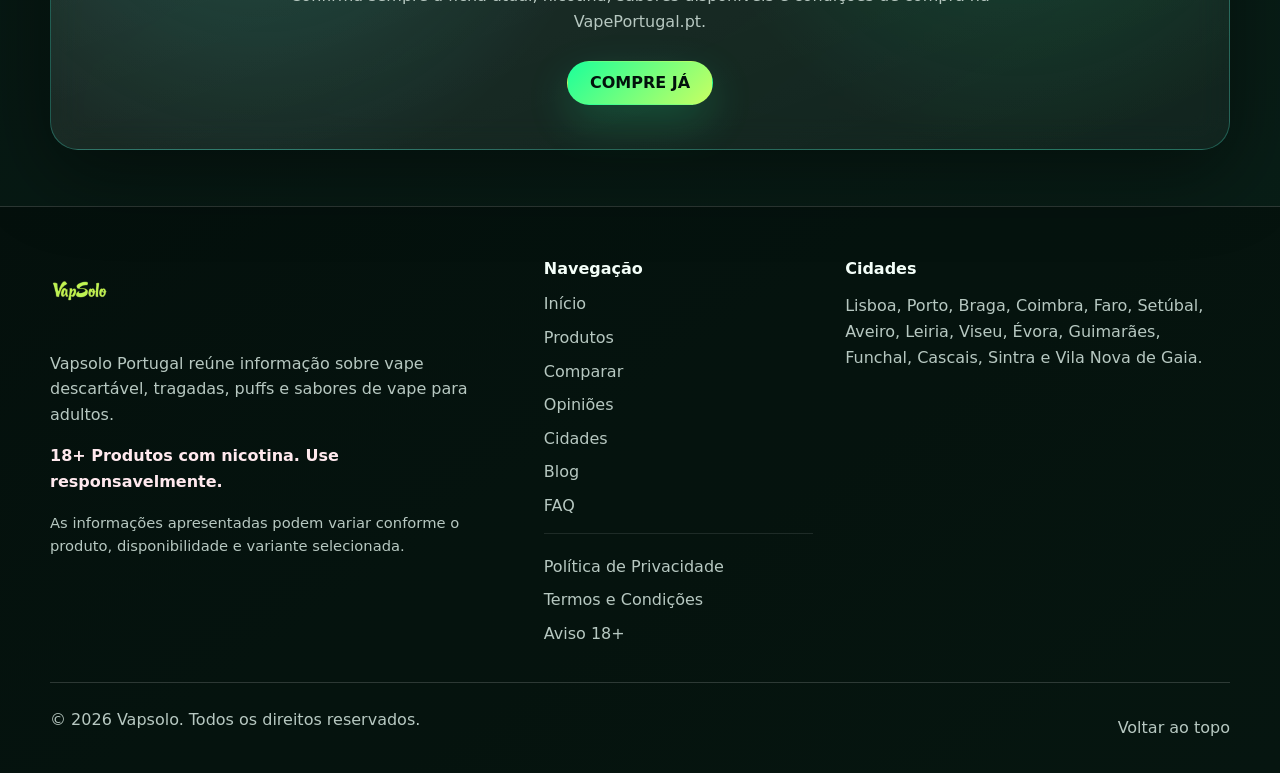
==== commit d11eff1c: "fix faq" ====
--- a/index.html
+++ b/index.html
@@ -164,10 +164,10 @@
         "mainEntity": [
           {
             "@type": "Question",
-            "name": "O que ? um vape descart?vel?",
+            "name": "O que é um vape descartável?",
             "acceptedAnswer": {
               "@type": "Answer",
-              "text": "? um dispositivo de vaporiza??o pensado para utiliza??o simples, normalmente sem recarga de l?quido. Deve ser usado apenas por adultos e com aten??o ? informa??o de nicotina."
+              "text": "É um dispositivo de vaporização pensado para utilização simples, normalmente sem recarga de líquido. Deve ser usado apenas por adultos e com atenção à informação de nicotina."
             }
           },
           {
@@ -175,31 +175,31 @@
             "name": "O que significa 180K puffs?",
             "acceptedAnswer": {
               "@type": "Answer",
-              "text": "180K puffs significa uma indica??o aproximada de at? 180.000 tragadas. A autonomia real pode variar conforme a frequ?ncia e intensidade de utiliza??o."
+              "text": "180K puffs significa uma indicação aproximada de até 180.000 tragadas. A autonomia real pode variar conforme a frequência e intensidade de utilização."
             }
           },
           {
             "@type": "Question",
-            "name": "Qual a diferen?a entre puffs e tragadas?",
+            "name": "Qual a diferença entre puffs e tragadas?",
             "acceptedAnswer": {
               "@type": "Answer",
-              "text": "Puffs ? o termo internacional para tragadas. Quando v? 15K, 80K ou 180K puffs, est? a ver uma estimativa de tragadas indicada pelo modelo."
+              "text": "Puffs é o termo internacional para tragadas. Quando vê 15K, 80K ou 180K puffs, está a ver uma estimativa de tragadas indicada pelo modelo."
             }
           },
           {
             "@type": "Question",
-            "name": "Os produtos Vapsolo t?m nicotina?",
+            "name": "Os produtos Vapsolo têm nicotina?",
             "acceptedAnswer": {
               "@type": "Answer",
-              "text": "Alguns modelos Vapsolo podem estar dispon?veis em op??es de nicotina 2?5%. Tamb?m pode aparecer escrito como VapeSolo em algumas pesquisas. Verifique sempre a variante concreta antes de comprar."
+              "text": "Alguns modelos Vapsolo podem estar disponíveis em opções de nicotina 2-5%. Também pode aparecer escrito como VapeSolo em algumas pesquisas. Verifique sempre a variante concreta antes de comprar."
             }
           },
           {
             "@type": "Question",
-            "name": "Este website ? indicado para menores de 18 anos?",
+            "name": "Este website é indicado para menores de 18 anos?",
             "acceptedAnswer": {
               "@type": "Answer",
-              "text": "N?o. A informa??o ? reservada a maiores de 18 anos porque os produtos podem conter nicotina."
+              "text": "Não. A informação é reservada a maiores de 18 anos porque os produtos podem conter nicotina."
             }
           },
           {
@@ -207,7 +207,7 @@
             "name": "O que devo confirmar antes de comprar?",
             "acceptedAnswer": {
               "@type": "Answer",
-              "text": "Confirme a variante, percentagem de nicotina, sabores dispon?veis, autonomia estimada, condi??es de compra e se o produto ? adequado apenas para maiores de 18 anos."
+              "text": "Confirme a variante, percentagem de nicotina, sabores disponíveis, autonomia estimada, condições de compra e se o produto é adequado apenas para maiores de 18 anos."
             }
           }
         ]
